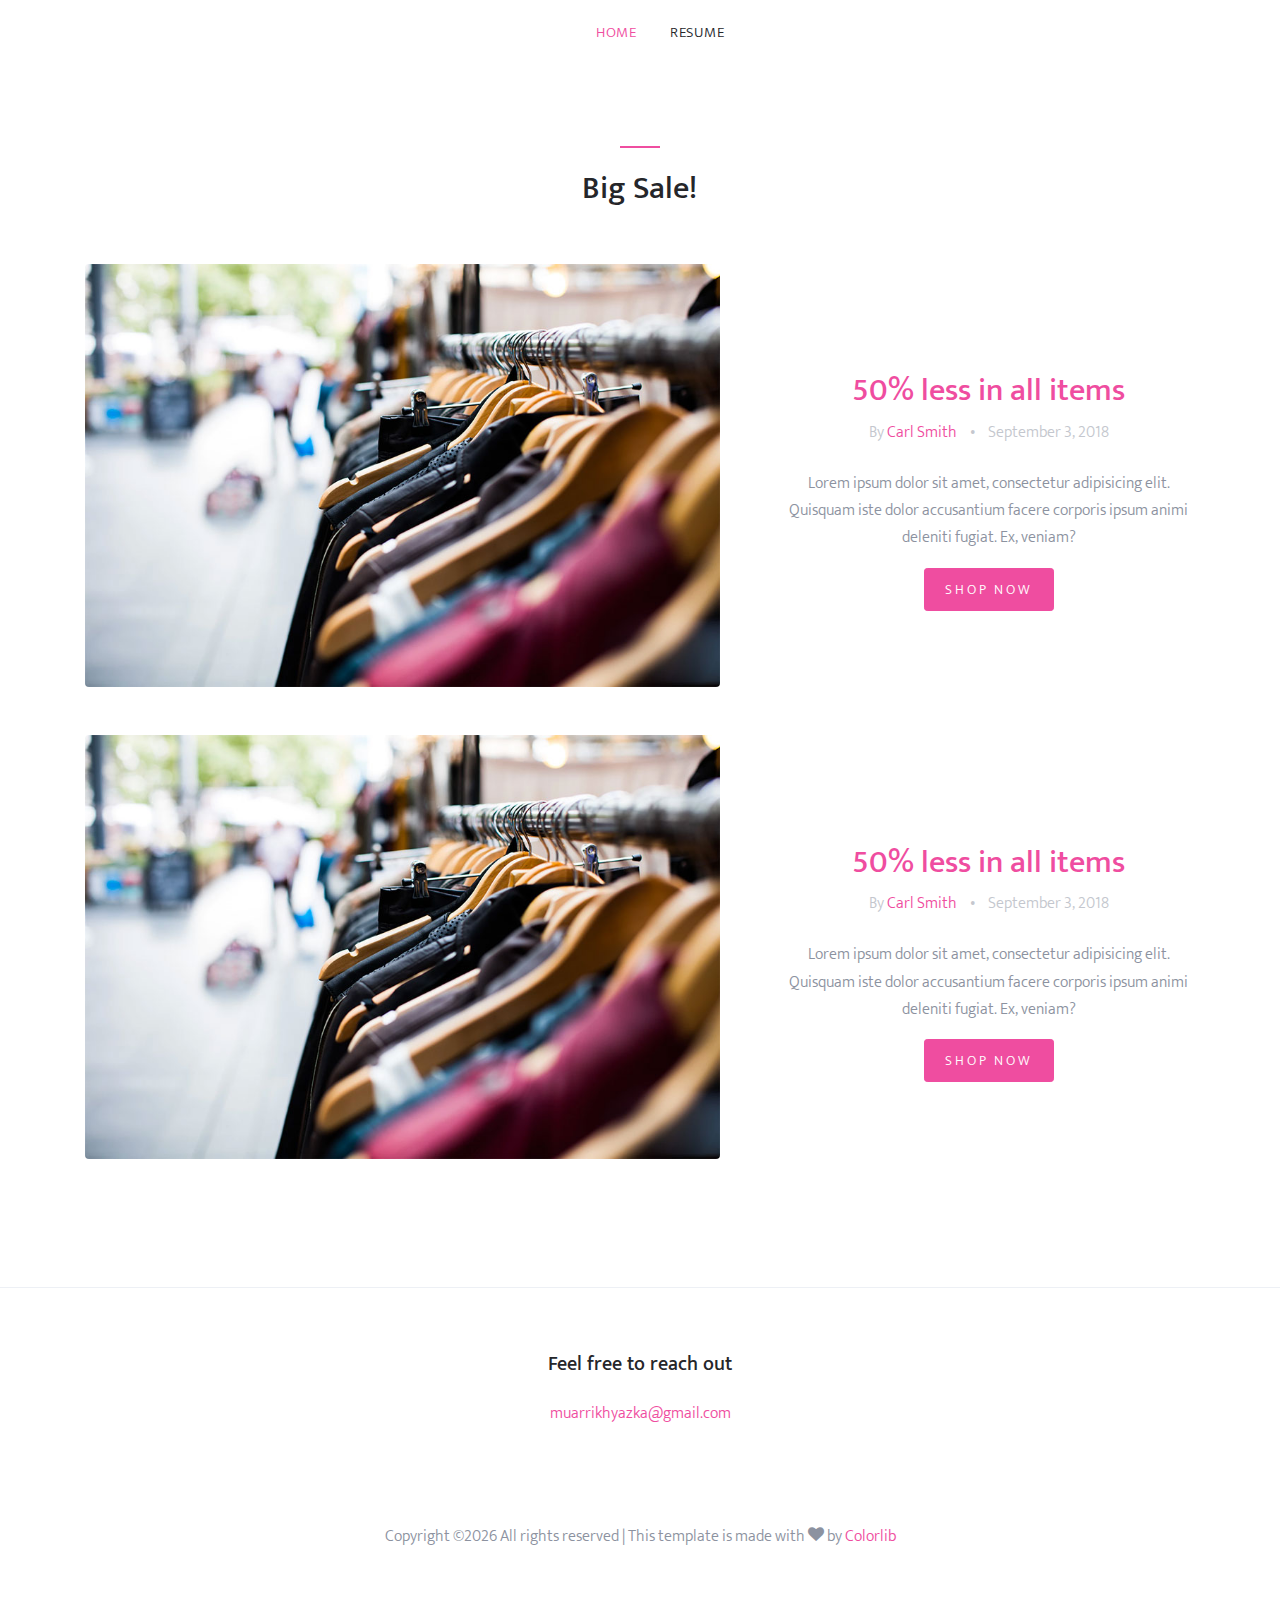
==== azure.html @ 8ed2440a "add page" ====
<!DOCTYPE html>
<html lang="en">
  <head>
    <title>Muarrikh Yazka</title>
    <meta charset="utf-8">
    <meta name="viewport" content="width=device-width, initial-scale=1, shrink-to-fit=no">

    <link rel="stylesheet" href="https://fonts.googleapis.com/css?family=Mukta:300,400,700"> 
    <link rel="stylesheet" href="fonts/icomoon/style.css">

    <link rel="stylesheet" href="css/bootstrap.min.css">
    <link rel="stylesheet" href="css/magnific-popup.css">
    <link rel="stylesheet" href="css/jquery-ui.css">
    <link rel="stylesheet" href="css/owl.carousel.min.css">
    <link rel="stylesheet" href="css/owl.theme.default.min.css">


    <link rel="stylesheet" href="css/aos.css">

    <link rel="stylesheet" href="css/style.css">

    <!-- add icon link -->
    <link rel = "icon" href = "images/icon_pink-01.png" type = "image/png">
    
  </head>
  <body>
  
  <div class="site-wrap">
    <header class="site-navbar" role="banner">
      
      <nav class="site-navigation text-right text-md-center" role="navigation">
        <div class="container">
          <ul class="site-menu js-clone-nav d-none d-md-block">
            <li class="active">
              <a href="index.html">Home</a>
              
            </li>
            <li><a href="https://drive.google.com/file/d/1mybv3KZc5GQjI4e7CnS_fgtqpPUEgJPG/view?usp=share_link">Resume</a></li>
          </ul>
        </div>
      </nav>
    </header>


    <div class="site-section block-8">
      <div class="container">
        <div class="row justify-content-center  mb-5">
          <div class="col-md-7 site-section-heading text-center pt-4">
            <h2>Big Sale!</h2>
          </div>
        </div>
        <div class="row align-items-center">
          <div class="col-md-12 col-lg-7 mb-5">
            <a href="#"><img src="images/blog_1.jpg" alt="Image placeholder" class="img-fluid rounded"></a>
          </div>
          <div class="col-md-12 col-lg-5 text-center pl-md-5">
            <h2><a href="#">50% less in all items</a></h2>
            <p class="post-meta mb-4">By <a href="#">Carl Smith</a> <span class="block-8-sep">&bullet;</span> September 3, 2018</p>
            <p>Lorem ipsum dolor sit amet, consectetur adipisicing elit. Quisquam iste dolor accusantium facere corporis ipsum animi deleniti fugiat. Ex, veniam?</p>
            <p><a href="#" class="btn btn-primary btn-sm">Shop Now</a></p>
          </div>
        </div>
        <div class="row align-items-center">
          <div class="col-md-12 col-lg-7 mb-5">
            <a href="#"><img src="images/blog_1.jpg" alt="Image placeholder" class="img-fluid rounded"></a>
          </div>
          <div class="col-md-12 col-lg-5 text-center pl-md-5">
            <h2><a href="#">50% less in all items</a></h2>
            <p class="post-meta mb-4">By <a href="#">Carl Smith</a> <span class="block-8-sep">&bullet;</span> September 3, 2018</p>
            <p>Lorem ipsum dolor sit amet, consectetur adipisicing elit. Quisquam iste dolor accusantium facere corporis ipsum animi deleniti fugiat. Ex, veniam?</p>
            <p><a href="#" class="btn btn-primary btn-sm">Shop Now</a></p>
          </div>
        </div>
      </div>
    </div>





    
    <footer class="site-footer border-top">
      <div class="container">
        <div class="row text-center">
        
          
          <div class="col-md-6 col-lg-12">
            
            
            <h3 class="footer-heading mb-4">Feel free to reach out</h3>
            <a href="mailto:muarrikhyazka@gmail.com">muarrikhyazka@gmail.com</a>

          </div>
        </div>
        <div class="row pt-5 mt-5 text-center">
          <div class="col-md-12">
            <p>
            <!-- Link back to Colorlib can't be removed. Template is licensed under CC BY 3.0. -->
            Copyright &copy;<script data-cfasync="false" src="/cdn-cgi/scripts/5c5dd728/cloudflare-static/email-decode.min.js"></script><script>document.write(new Date().getFullYear());</script> All rights reserved | This template is made with <i class="icon-heart" aria-hidden="true"></i> by <a href="https://colorlib.com" target="_blank" class="text-primary">Colorlib</a>
            <!-- Link back to Colorlib can't be removed. Template is licensed under CC BY 3.0. -->
            </p>
          </div>
          
        </div>
      </div>
    </footer>
  </div>

  <script src="js/jquery-3.3.1.min.js"></script>
  <script src="js/jquery-ui.js"></script>
  <script src="js/popper.min.js"></script>
  <script src="js/bootstrap.min.js"></script>
  <script src="js/owl.carousel.min.js"></script>
  <script src="js/jquery.magnific-popup.min.js"></script>
  <script src="js/aos.js"></script>

  <script src="js/main.js"></script>
    
  </body>
</html>
---- fonts/icomoon/style.css ----
@font-face {
  font-family: 'icomoon';
  src:  url('fonts/icomoon.eot?10si43');
  src:  url('fonts/icomoon.eot?10si43#iefix') format('embedded-opentype'),
    url('fonts/icomoon.ttf?10si43') format('truetype'),
    url('fonts/icomoon.woff?10si43') format('woff'),
    url('fonts/icomoon.svg?10si43#icomoon') format('svg');
  font-weight: normal;
  font-style: normal;
}

[class^="icon-"], [class*=" icon-"] {
  /* use !important to prevent issues with browser extensions that change fonts */
  font-family: 'icomoon' !important;
  speak: none;
  font-style: normal;
  font-weight: normal;
  font-variant: normal;
  text-transform: none;
  line-height: 1;

  /* Better Font Rendering =========== */
  -webkit-font-smoothing: antialiased;
  -moz-osx-font-smoothing: grayscale;
}

.icon-asterisk:before {
  content: "\f069";
}
.icon-plus:before {
  content: "\f067";
}
.icon-question:before {
  content: "\f128";
}
.icon-minus:before {
  content: "\f068";
}
.icon-glass:before {
  content: "\f000";
}
.icon-music:before {
  content: "\f001";
}
.icon-search:before {
  content: "\f002";
}
.icon-envelope-o:before {
  content: "\f003";
}
.icon-heart:before {
  content: "\f004";
}
.icon-star:before {
  content: "\f005";
}
.icon-star-o:before {
  content: "\f006";
}
.icon-user:before {
  content: "\f007";
}
.icon-film:before {
  content: "\f008";
}
.icon-th-large:before {
  content: "\f009";
}
.icon-th:before {
  content: "\f00a";
}
.icon-th-list:before {
  content: "\f00b";
}
.icon-check:before {
  content: "\f00c";
}
.icon-close:before {
  content: "\f00d";
}
.icon-remove:before {
  content: "\f00d";
}
.icon-times:before {
  content: "\f00d";
}
.icon-search-plus:before {
  content: "\f00e";
}
.icon-search-minus:before {
  content: "\f010";
}
.icon-power-off:before {
  content: "\f011";
}
.icon-signal:before {
  content: "\f012";
}
.icon-cog:before {
  content: "\f013";
}
.icon-gear:before {
  content: "\f013";
}
.icon-trash-o:before {
  content: "\f014";
}
.icon-home:before {
  content: "\f015";
}
.icon-file-o:before {
  content: "\f016";
}
.icon-clock-o:before {
  content: "\f017";
}
.icon-road:before {
  content: "\f018";
}
.icon-download:before {
  content: "\f019";
}
.icon-arrow-circle-o-down:before {
  content: "\f01a";
}
.icon-arrow-circle-o-up:before {
  content: "\f01b";
}
.icon-inbox:before {
  content: "\f01c";
}
.icon-play-circle-o:before {
  content: "\f01d";
}
.icon-repeat:before {
  content: "\f01e";
}
.icon-rotate-right:before {
  content: "\f01e";
}
.icon-refresh:before {
  content: "\f021";
}
.icon-list-alt:before {
  content: "\f022";
}
.icon-lock:before {
  content: "\f023";
}
.icon-flag:before {
  content: "\f024";
}
.icon-headphones:before {
  content: "\f025";
}
.icon-volume-off:before {
  content: "\f026";
}
.icon-volume-down:before {
  content: "\f027";
}
.icon-volume-up:before {
  content: "\f028";
}
.icon-qrcode:before {
  content: "\f029";
}
.icon-barcode:before {
  content: "\f02a";
}
.icon-tag:before {
  content: "\f02b";
}
.icon-tags:before {
  content: "\f02c";
}
.icon-book:before {
  content: "\f02d";
}
.icon-bookmark:before {
  content: "\f02e";
}
.icon-print:before {
  content: "\f02f";
}
.icon-camera:before {
  content: "\f030";
}
.icon-font:before {
  content: "\f031";
}
.icon-bold:before {
  content: "\f032";
}
.icon-italic:before {
  content: "\f033";
}
.icon-text-height:before {
  content: "\f034";
}
.icon-text-width:before {
  content: "\f035";
}
.icon-align-left:before {
  content: "\f036";
}
.icon-align-center:before {
  content: "\f037";
}
.icon-align-right:before {
  content: "\f038";
}
.icon-align-justify:before {
  content: "\f039";
}
.icon-list:before {
  content: "\f03a";
}
.icon-dedent:before {
  content: "\f03b";
}
.icon-outdent:before {
  content: "\f03b";
}
.icon-indent:before {
  content: "\f03c";
}
.icon-video-camera:before {
  content: "\f03d";
}
.icon-image:before {
  content: "\f03e";
}
.icon-photo:before {
  content: "\f03e";
}
.icon-picture-o:before {
  content: "\f03e";
}
.icon-pencil:before {
  content: "\f040";
}
.icon-map-marker:before {
  content: "\f041";
}
.icon-adjust:before {
  content: "\f042";
}
.icon-tint:before {
  content: "\f043";
}
.icon-edit:before {
  content: "\f044";
}
.icon-pencil-square-o:before {
  content: "\f044";
}
.icon-share-square-o:before {
  content: "\f045";
}
.icon-check-square-o:before {
  content: "\f046";
}
.icon-arrows:before {
  content: "\f047";
}
.icon-step-backward:before {
  content: "\f048";
}
.icon-fast-backward:before {
  content: "\f049";
}
.icon-backward:before {
  content: "\f04a";
}
.icon-play:before {
  content: "\f04b";
}
.icon-pause:before {
  content: "\f04c";
}
.icon-stop:before {
  content: "\f04d";
}
.icon-forward:before {
  content: "\f04e";
}
.icon-fast-forward:before {
  content: "\f050";
}
.icon-step-forward:before {
  content: "\f051";
}
.icon-eject:before {
  content: "\f052";
}
.icon-chevron-left:before {
  content: "\f053";
}
.icon-chevron-right:before {
  content: "\f054";
}
.icon-plus-circle:before {
  content: "\f055";
}
.icon-minus-circle:before {
  content: "\f056";
}
.icon-times-circle:before {
  content: "\f057";
}
.icon-check-circle:before {
  content: "\f058";
}
.icon-question-circle:before {
  content: "\f059";
}
.icon-info-circle:before {
  content: "\f05a";
}
.icon-crosshairs:before {
  content: "\f05b";
}
.icon-times-circle-o:before {
  content: "\f05c";
}
.icon-check-circle-o:before {
  content: "\f05d";
}
.icon-ban:before {
  content: "\f05e";
}
.icon-arrow-left:before {
  content: "\f060";
}
.icon-arrow-right:before {
  content: "\f061";
}
.icon-arrow-up:before {
  content: "\f062";
}
.icon-arrow-down:before {
  content: "\f063";
}
.icon-mail-forward:before {
  content: "\f064";
}
.icon-share:before {
  content: "\f064";
}
.icon-expand:before {
  content: "\f065";
}
.icon-compress:before {
  content: "\f066";
}
.icon-exclamation-circle:before {
  content: "\f06a";
}
.icon-gift:before {
  content: "\f06b";
}
.icon-leaf:before {
  content: "\f06c";
}
.icon-fire:before {
  content: "\f06d";
}
.icon-eye:before {
  content: "\f06e";
}
.icon-eye-slash:before {
  content: "\f070";
}
.icon-exclamation-triangle:before {
  content: "\f071";
}
.icon-warning:before {
  content: "\f071";
}
.icon-plane:before {
  content: "\f072";
}
.icon-calendar:before {
  content: "\f073";
}
.icon-random:before {
  content: "\f074";
}
.icon-comment:before {
  content: "\f075";
}
.icon-magnet:before {
  content: "\f076";
}
.icon-chevron-up:before {
  content: "\f077";
}
.icon-chevron-down:before {
  content: "\f078";
}
.icon-retweet:before {
  content: "\f079";
}
.icon-shopping-cart:before {
  content: "\f07a";
}
.icon-folder:before {
  content: "\f07b";
}
.icon-folder-open:before {
  content: "\f07c";
}
.icon-arrows-v:before {
  content: "\f07d";
}
.icon-arrows-h:before {
  content: "\f07e";
}
.icon-bar-chart:before {
  content: "\f080";
}
.icon-bar-chart-o:before {
  content: "\f080";
}
.icon-twitter-square:before {
  content: "\f081";
}
.icon-facebook-square:before {
  content: "\f082";
}
.icon-camera-retro:before {
  content: "\f083";
}
.icon-key:before {
  content: "\f084";
}
.icon-cogs:before {
  content: "\f085";
}
.icon-gears:before {
  content: "\f085";
}
.icon-comments:before {
  content: "\f086";
}
.icon-thumbs-o-up:before {
  content: "\f087";
}
.icon-thumbs-o-down:before {
  content: "\f088";
}
.icon-star-half:before {
  content: "\f089";
}
.icon-heart-o:before {
  content: "\f08a";
}
.icon-sign-out:before {
  content: "\f08b";
}
.icon-linkedin-square:before {
  content: "\f08c";
}
.icon-thumb-tack:before {
  content: "\f08d";
}
.icon-external-link:before {
  content: "\f08e";
}
.icon-sign-in:before {
  content: "\f090";
}
.icon-trophy:before {
  content: "\f091";
}
.icon-github-square:before {
  content: "\f092";
}
.icon-upload:before {
  content: "\f093";
}
.icon-lemon-o:before {
  content: "\f094";
}
.icon-phone:before {
  content: "\f095";
}
.icon-square-o:before {
  content: "\f096";
}
.icon-bookmark-o:before {
  content: "\f097";
}
.icon-phone-square:before {
  content: "\f098";
}
.icon-twitter:before {
  content: "\f099";
}
.icon-facebook:before {
  content: "\f09a";
}
.icon-facebook-f:before {
  content: "\f09a";
}
.icon-github:before {
  content: "\f09b";
}
.icon-unlock:before {
  content: "\f09c";
}
.icon-credit-card:before {
  content: "\f09d";
}
.icon-feed:before {
  content: "\f09e";
}
.icon-rss:before {
  content: "\f09e";
}
.icon-hdd-o:before {
  content: "\f0a0";
}
.icon-bullhorn:before {
  content: "\f0a1";
}
.icon-bell-o:before {
  content: "\f0a2";
}
.icon-certificate:before {
  content: "\f0a3";
}
.icon-hand-o-right:before {
  content: "\f0a4";
}
.icon-hand-o-left:before {
  content: "\f0a5";
}
.icon-hand-o-up:before {
  content: "\f0a6";
}
.icon-hand-o-down:before {
  content: "\f0a7";
}
.icon-arrow-circle-left:before {
  content: "\f0a8";
}
.icon-arrow-circle-right:before {
  content: "\f0a9";
}
.icon-arrow-circle-up:before {
  content: "\f0aa";
}
.icon-arrow-circle-down:before {
  content: "\f0ab";
}
.icon-globe:before {
  content: "\f0ac";
}
.icon-wrench:before {
  content: "\f0ad";
}
.icon-tasks:before {
  content: "\f0ae";
}
.icon-filter:before {
  content: "\f0b0";
}
.icon-briefcase:before {
  content: "\f0b1";
}
.icon-arrows-alt:before {
  content: "\f0b2";
}
.icon-group:before {
  content: "\f0c0";
}
.icon-users:before {
  content: "\f0c0";
}
.icon-chain:before {
  content: "\f0c1";
}
.icon-link:before {
  content: "\f0c1";
}
.icon-cloud:before {
  content: "\f0c2";
}
.icon-flask:before {
  content: "\f0c3";
}
.icon-cut:before {
  content: "\f0c4";
}
.icon-scissors:before {
  content: "\f0c4";
}
.icon-copy:before {
  content: "\f0c5";
}
.icon-files-o:before {
  content: "\f0c5";
}
.icon-paperclip:before {
  content: "\f0c6";
}
.icon-floppy-o:before {
  content: "\f0c7";
}
.icon-save:before {
  content: "\f0c7";
}
.icon-square:before {
  content: "\f0c8";
}
.icon-bars:before {
  content: "\f0c9";
}
.icon-navicon:before {
  content: "\f0c9";
}
.icon-reorder:before {
  content: "\f0c9";
}
.icon-list-ul:before {
  content: "\f0ca";
}
.icon-list-ol:before {
  content: "\f0cb";
}
.icon-strikethrough:before {
  content: "\f0cc";
}
.icon-underline:before {
  content: "\f0cd";
}
.icon-table:before {
  content: "\f0ce";
}
.icon-magic:before {
  content: "\f0d0";
}
.icon-truck:before {
  content: "\f0d1";
}
.icon-pinterest:before {
  content: "\f0d2";
}
.icon-pinterest-square:before {
  content: "\f0d3";
}
.icon-google-plus-square:before {
  content: "\f0d4";
}
.icon-google-plus:before {
  content: "\f0d5";
}
.icon-money:before {
  content: "\f0d6";
}
.icon-caret-down:before {
  content: "\f0d7";
}
.icon-caret-up:before {
  content: "\f0d8";
}
.icon-caret-left:before {
  content: "\f0d9";
}
.icon-caret-right:before {
  content: "\f0da";
}
.icon-columns:before {
  content: "\f0db";
}
.icon-sort:before {
  content: "\f0dc";
}
.icon-unsorted:before {
  content: "\f0dc";
}
.icon-sort-desc:before {
  content: "\f0dd";
}
.icon-sort-down:before {
  content: "\f0dd";
}
.icon-sort-asc:before {
  content: "\f0de";
}
.icon-sort-up:before {
  content: "\f0de";
}
.icon-envelope:before {
  content: "\f0e0";
}
.icon-linkedin:before {
  content: "\f0e1";
}
.icon-rotate-left:before {
  content: "\f0e2";
}
.icon-undo:before {
  content: "\f0e2";
}
.icon-gavel:before {
  content: "\f0e3";
}
.icon-legal:before {
  content: "\f0e3";
}
.icon-dashboard:before {
  content: "\f0e4";
}
.icon-tachometer:before {
  content: "\f0e4";
}
.icon-comment-o:before {
  content: "\f0e5";
}
.icon-comments-o:before {
  content: "\f0e6";
}
.icon-bolt:before {
  content: "\f0e7";
}
.icon-flash:before {
  content: "\f0e7";
}
.icon-sitemap:before {
  content: "\f0e8";
}
.icon-umbrella:before {
  content: "\f0e9";
}
.icon-clipboard:before {
  content: "\f0ea";
}
.icon-paste:before {
  content: "\f0ea";
}
.icon-lightbulb-o:before {
  content: "\f0eb";
}
.icon-exchange:before {
  content: "\f0ec";
}
.icon-cloud-download:before {
  content: "\f0ed";
}
.icon-cloud-upload:before {
  content: "\f0ee";
}
.icon-user-md:before {
  content: "\f0f0";
}
.icon-stethoscope:before {
  content: "\f0f1";
}
.icon-suitcase:before {
  content: "\f0f2";
}
.icon-bell:before {
  content: "\f0f3";
}
.icon-coffee:before {
  content: "\f0f4";
}
.icon-cutlery:before {
  content: "\f0f5";
}
.icon-file-text-o:before {
  content: "\f0f6";
}
.icon-building-o:before {
  content: "\f0f7";
}
.icon-hospital-o:before {
  content: "\f0f8";
}
.icon-ambulance:before {
  content: "\f0f9";
}
.icon-medkit:before {
  content: "\f0fa";
}
.icon-fighter-jet:before {
  content: "\f0fb";
}
.icon-beer:before {
  content: "\f0fc";
}
.icon-h-square:before {
  content: "\f0fd";
}
.icon-plus-square:before {
  content: "\f0fe";
}
.icon-angle-double-left:before {
  content: "\f100";
}
.icon-angle-double-right:before {
  content: "\f101";
}
.icon-angle-double-up:before {
  content: "\f102";
}
.icon-angle-double-down:before {
  content: "\f103";
}
.icon-angle-left:before {
  content: "\f104";
}
.icon-angle-right:before {
  content: "\f105";
}
.icon-angle-up:before {
  content: "\f106";
}
.icon-angle-down:before {
  content: "\f107";
}
.icon-desktop:before {
  content: "\f108";
}
.icon-laptop:before {
  content: "\f109";
}
.icon-tablet:before {
  content: "\f10a";
}
.icon-mobile:before {
  content: "\f10b";
}
.icon-mobile-phone:before {
  content: "\f10b";
}
.icon-circle-o:before {
  content: "\f10c";
}
.icon-quote-left:before {
  content: "\f10d";
}
.icon-quote-right:before {
  content: "\f10e";
}
.icon-spinner:before {
  content: "\f110";
}
.icon-circle:before {
  content: "\f111";
}
.icon-mail-reply:before {
  content: "\f112";
}
.icon-reply:before {
  content: "\f112";
}
.icon-github-alt:before {
  content: "\f113";
}
.icon-folder-o:before {
  content: "\f114";
}
.icon-folder-open-o:before {
  content: "\f115";
}
.icon-smile-o:before {
  content: "\f118";
}
.icon-frown-o:before {
  content: "\f119";
}
.icon-meh-o:before {
  content: "\f11a";
}
.icon-gamepad:before {
  content: "\f11b";
}
.icon-keyboard-o:before {
  content: "\f11c";
}
.icon-flag-o:before {
  content: "\f11d";
}
.icon-flag-checkered:before {
  content: "\f11e";
}
.icon-terminal:before {
  content: "\f120";
}
.icon-code:before {
  content: "\f121";
}
.icon-mail-reply-all:before {
  content: "\f122";
}
.icon-reply-all:before {
  content: "\f122";
}
.icon-star-half-empty:before {
  content: "\f123";
}
.icon-star-half-full:before {
  content: "\f123";
}
.icon-star-half-o:before {
  content: "\f123";
}
.icon-location-arrow:before {
  content: "\f124";
}
.icon-crop:before {
  content: "\f125";
}
.icon-code-fork:before {
  content: "\f126";
}
.icon-chain-broken:before {
  content: "\f127";
}
.icon-unlink:before {
  content: "\f127";
}
.icon-info:before {
  content: "\f129";
}
.icon-exclamation:before {
  content: "\f12a";
}
.icon-superscript:before {
  content: "\f12b";
}
.icon-subscript:before {
  content: "\f12c";
}
.icon-eraser:before {
  content: "\f12d";
}
.icon-puzzle-piece:before {
  content: "\f12e";
}
.icon-microphone:before {
  content: "\f130";
}
.icon-microphone-slash:before {
  content: "\f131";
}
.icon-shield:before {
  content: "\f132";
}
.icon-calendar-o:before {
  content: "\f133";
}
.icon-fire-extinguisher:before {
  content: "\f134";
}
.icon-rocket:before {
  content: "\f135";
}
.icon-maxcdn:before {
  content: "\f136";
}
.icon-chevron-circle-left:before {
  content: "\f137";
}
.icon-chevron-circle-right:before {
  content: "\f138";
}
.icon-chevron-circle-up:before {
  content: "\f139";
}
.icon-chevron-circle-down:before {
  content: "\f13a";
}
.icon-html5:before {
  content: "\f13b";
}
.icon-css3:before {
  content: "\f13c";
}
.icon-anchor:before {
  content: "\f13d";
}
.icon-unlock-alt:before {
  content: "\f13e";
}
.icon-bullseye:before {
  content: "\f140";
}
.icon-ellipsis-h:before {
  content: "\f141";
}
.icon-ellipsis-v:before {
  content: "\f142";
}
.icon-rss-square:before {
  content: "\f143";
}
.icon-play-circle:before {
  content: "\f144";
}
.icon-ticket:before {
  content: "\f145";
}
.icon-minus-square:before {
  content: "\f146";
}
.icon-minus-square-o:before {
  content: "\f147";
}
.icon-level-up:before {
  content: "\f148";
}
.icon-level-down:before {
  content: "\f149";
}
.icon-check-square:before {
  content: "\f14a";
}
.icon-pencil-square:before {
  content: "\f14b";
}
.icon-external-link-square:before {
  content: "\f14c";
}
.icon-share-square:before {
  content: "\f14d";
}
.icon-compass:before {
  content: "\f14e";
}
.icon-caret-square-o-down:before {
  content: "\f150";
}
.icon-toggle-down:before {
  content: "\f150";
}
.icon-caret-square-o-up:before {
  content: "\f151";
}
.icon-toggle-up:before {
  content: "\f151";
}
.icon-caret-square-o-right:before {
  content: "\f152";
}
.icon-toggle-right:before {
  content: "\f152";
}
.icon-eur:before {
  content: "\f153";
}
.icon-euro:before {
  content: "\f153";
}
.icon-gbp:before {
  content: "\f154";
}
.icon-dollar:before {
  content: "\f155";
}
.icon-usd:before {
  content: "\f155";
}
.icon-inr:before {
  content: "\f156";
}
.icon-rupee:before {
  content: "\f156";
}
.icon-cny:before {
  content: "\f157";
}
.icon-jpy:before {
  content: "\f157";
}
.icon-rmb:before {
  content: "\f157";
}
.icon-yen:before {
  content: "\f157";
}
.icon-rouble:before {
  content: "\f158";
}
.icon-rub:before {
  content: "\f158";
}
.icon-ruble:before {
  content: "\f158";
}
.icon-krw:before {
  content: "\f159";
}
.icon-won:before {
  content: "\f159";
}
.icon-bitcoin:before {
  content: "\f15a";
}
.icon-btc:before {
  content: "\f15a";
}
.icon-file:before {
  content: "\f15b";
}
.icon-file-text:before {
  content: "\f15c";
}
.icon-sort-alpha-asc:before {
  content: "\f15d";
}
.icon-sort-alpha-desc:before {
  content: "\f15e";
}
.icon-sort-amount-asc:before {
  content: "\f160";
}
.icon-sort-amount-desc:before {
  content: "\f161";
}
.icon-sort-numeric-asc:before {
  content: "\f162";
}
.icon-sort-numeric-desc:before {
  content: "\f163";
}
.icon-thumbs-up:before {
  content: "\f164";
}
.icon-thumbs-down:before {
  content: "\f165";
}
.icon-youtube-square:before {
  content: "\f166";
}
.icon-youtube:before {
  content: "\f167";
}
.icon-xing:before {
  content: "\f168";
}
.icon-xing-square:before {
  content: "\f169";
}
.icon-youtube-play:before {
  content: "\f16a";
}
.icon-dropbox:before {
  content: "\f16b";
}
.icon-stack-overflow:before {
  content: "\f16c";
}
.icon-instagram:before {
  content: "\f16d";
}
.icon-flickr:before {
  content: "\f16e";
}
.icon-adn:before {
  content: "\f170";
}
.icon-bitbucket:before {
  content: "\f171";
}
.icon-bitbucket-square:before {
  content: "\f172";
}
.icon-tumblr:before {
  content: "\f173";
}
.icon-tumblr-square:before {
  content: "\f174";
}
.icon-long-arrow-down:before {
  content: "\f175";
}
.icon-long-arrow-up:before {
  content: "\f176";
}
.icon-long-arrow-left:before {
  content: "\f177";
}
.icon-long-arrow-right:before {
  content: "\f178";
}
.icon-apple:before {
  content: "\f179";
}
.icon-windows:before {
  content: "\f17a";
}
.icon-android:before {
  content: "\f17b";
}
.icon-linux:before {
  content: "\f17c";
}
.icon-dribbble:before {
  content: "\f17d";
}
.icon-skype:before {
  content: "\f17e";
}
.icon-foursquare:before {
  content: "\f180";
}
.icon-trello:before {
  content: "\f181";
}
.icon-female:before {
  content: "\f182";
}
.icon-male:before {
  content: "\f183";
}
.icon-gittip:before {
  content: "\f184";
}
.icon-gratipay:before {
  content: "\f184";
}
.icon-sun-o:before {
  content: "\f185";
}
.icon-moon-o:before {
  content: "\f186";
}
.icon-archive:before {
  content: "\f187";
}
.icon-bug:before {
  content: "\f188";
}
.icon-vk:before {
  content: "\f189";
}
.icon-weibo:before {
  content: "\f18a";
}
.icon-renren:before {
  content: "\f18b";
}
.icon-pagelines:before {
  content: "\f18c";
}
.icon-stack-exchange:before {
  content: "\f18d";
}
.icon-arrow-circle-o-right:before {
  content: "\f18e";
}
.icon-arrow-circle-o-left:before {
  content: "\f190";
}
.icon-caret-square-o-left:before {
  content: "\f191";
}
.icon-toggle-left:before {
  content: "\f191";
}
.icon-dot-circle-o:before {
  content: "\f192";
}
.icon-wheelchair:before {
  content: "\f193";
}
.icon-vimeo-square:before {
  content: "\f194";
}
.icon-try:before {
  content: "\f195";
}
.icon-turkish-lira:before {
  content: "\f195";
}
.icon-plus-square-o:before {
  content: "\f196";
}
.icon-space-shuttle:before {
  content: "\f197";
}
.icon-slack:before {
  content: "\f198";
}
.icon-envelope-square:before {
  content: "\f199";
}
.icon-wordpress:before {
  content: "\f19a";
}
.icon-openid:before {
  content: "\f19b";
}
.icon-bank:before {
  content: "\f19c";
}
.icon-institution:before {
  content: "\f19c";
}
.icon-university:before {
  content: "\f19c";
}
.icon-graduation-cap:before {
  content: "\f19d";
}
.icon-mortar-board:before {
  content: "\f19d";
}
.icon-yahoo:before {
  content: "\f19e";
}
.icon-google:before {
  content: "\f1a0";
}
.icon-reddit:before {
  content: "\f1a1";
}
.icon-reddit-square:before {
  content: "\f1a2";
}
.icon-stumbleupon-circle:before {
  content: "\f1a3";
}
.icon-stumbleupon:before {
  content: "\f1a4";
}
.icon-delicious:before {
  content: "\f1a5";
}
.icon-digg:before {
  content: "\f1a6";
}
.icon-pied-piper-pp:before {
  content: "\f1a7";
}
.icon-pied-piper-alt:before {
  content: "\f1a8";
}
.icon-drupal:before {
  content: "\f1a9";
}
.icon-joomla:before {
  content: "\f1aa";
}
.icon-language:before {
  content: "\f1ab";
}
.icon-fax:before {
  content: "\f1ac";
}
.icon-building:before {
  content: "\f1ad";
}
.icon-child:before {
  content: "\f1ae";
}
.icon-paw:before {
  content: "\f1b0";
}
.icon-spoon:before {
  content: "\f1b1";
}
.icon-cube:before {
  content: "\f1b2";
}
.icon-cubes:before {
  content: "\f1b3";
}
.icon-behance:before {
  content: "\f1b4";
}
.icon-behance-square:before {
  content: "\f1b5";
}
.icon-steam:before {
  content: "\f1b6";
}
.icon-steam-square:before {
  content: "\f1b7";
}
.icon-recycle:before {
  content: "\f1b8";
}
.icon-automobile:before {
  content: "\f1b9";
}
.icon-car:before {
  content: "\f1b9";
}
.icon-cab:before {
  content: "\f1ba";
}
.icon-taxi:before {
  content: "\f1ba";
}
.icon-tree:before {
  content: "\f1bb";
}
.icon-spotify:before {
  content: "\f1bc";
}
.icon-deviantart:before {
  content: "\f1bd";
}
.icon-soundcloud:before {
  content: "\f1be";
}
.icon-database:before {
  content: "\f1c0";
}
.icon-file-pdf-o:before {
  content: "\f1c1";
}
.icon-file-word-o:before {
  content: "\f1c2";
}
.icon-file-excel-o:before {
  content: "\f1c3";
}
.icon-file-powerpoint-o:before {
  content: "\f1c4";
}
.icon-file-image-o:before {
  content: "\f1c5";
}
.icon-file-photo-o:before {
  content: "\f1c5";
}
.icon-file-picture-o:before {
  content: "\f1c5";
}
.icon-file-archive-o:before {
  content: "\f1c6";
}
.icon-file-zip-o:before {
  content: "\f1c6";
}
.icon-file-audio-o:before {
  content: "\f1c7";
}
.icon-file-sound-o:before {
  content: "\f1c7";
}
.icon-file-movie-o:before {
  content: "\f1c8";
}
.icon-file-video-o:before {
  content: "\f1c8";
}
.icon-file-code-o:before {
  content: "\f1c9";
}
.icon-vine:before {
  content: "\f1ca";
}
.icon-codepen:before {
  content: "\f1cb";
}
.icon-jsfiddle:before {
  content: "\f1cc";
}
.icon-life-bouy:before {
  content: "\f1cd";
}
.icon-life-buoy:before {
  content: "\f1cd";
}
.icon-life-ring:before {
  content: "\f1cd";
}
.icon-life-saver:before {
  content: "\f1cd";
}
.icon-support:before {
  content: "\f1cd";
}
.icon-circle-o-notch:before {
  content: "\f1ce";
}
.icon-ra:before {
  content: "\f1d0";
}
.icon-rebel:before {
  content: "\f1d0";
}
.icon-resistance:before {
  content: "\f1d0";
}
.icon-empire:before {
  content: "\f1d1";
}
.icon-ge:before {
  content: "\f1d1";
}
.icon-git-square:before {
  content: "\f1d2";
}
.icon-git:before {
  content: "\f1d3";
}
.icon-hacker-news:before {
  content: "\f1d4";
}
.icon-y-combinator-square:before {
  content: "\f1d4";
}
.icon-yc-square:before {
  content: "\f1d4";
}
.icon-tencent-weibo:before {
  content: "\f1d5";
}
.icon-qq:before {
  content: "\f1d6";
}
.icon-wechat:before {
  content: "\f1d7";
}
.icon-weixin:before {
  content: "\f1d7";
}
.icon-paper-plane:before {
  content: "\f1d8";
}
.icon-send:before {
  content: "\f1d8";
}
.icon-paper-plane-o:before {
  content: "\f1d9";
}
.icon-send-o:before {
  content: "\f1d9";
}
.icon-history:before {
  content: "\f1da";
}
.icon-circle-thin:before {
  content: "\f1db";
}
.icon-header:before {
  content: "\f1dc";
}
.icon-paragraph:before {
  content: "\f1dd";
}
.icon-sliders:before {
  content: "\f1de";
}
.icon-share-alt:before {
  content: "\f1e0";
}
.icon-share-alt-square:before {
  content: "\f1e1";
}
.icon-bomb:before {
  content: "\f1e2";
}
.icon-futbol-o:before {
  content: "\f1e3";
}
.icon-soccer-ball-o:before {
  content: "\f1e3";
}
.icon-tty:before {
  content: "\f1e4";
}
.icon-binoculars:before {
  content: "\f1e5";
}
.icon-plug:before {
  content: "\f1e6";
}
.icon-slideshare:before {
  content: "\f1e7";
}
.icon-twitch:before {
  content: "\f1e8";
}
.icon-yelp:before {
  content: "\f1e9";
}
.icon-newspaper-o:before {
  content: "\f1ea";
}
.icon-wifi:before {
  content: "\f1eb";
}
.icon-calculator:before {
  content: "\f1ec";
}
.icon-paypal:before {
  content: "\f1ed";
}
.icon-google-wallet:before {
  content: "\f1ee";
}
.icon-cc-visa:before {
  content: "\f1f0";
}
.icon-cc-mastercard:before {
  content: "\f1f1";
}
.icon-cc-discover:before {
  content: "\f1f2";
}
.icon-cc-amex:before {
  content: "\f1f3";
}
.icon-cc-paypal:before {
  content: "\f1f4";
}
.icon-cc-stripe:before {
  content: "\f1f5";
}
.icon-bell-slash:before {
  content: "\f1f6";
}
.icon-bell-slash-o:before {
  content: "\f1f7";
}
.icon-trash:before {
  content: "\f1f8";
}
.icon-copyright:before {
  content: "\f1f9";
}
.icon-at:before {
  content: "\f1fa";
}
.icon-eyedropper:before {
  content: "\f1fb";
}
.icon-paint-brush:before {
  content: "\f1fc";
}
.icon-birthday-cake:before {
  content: "\f1fd";
}
.icon-area-chart:before {
  content: "\f1fe";
}
.icon-pie-chart:before {
  content: "\f200";
}
.icon-line-chart:before {
  content: "\f201";
}
.icon-lastfm:before {
  content: "\f202";
}
.icon-lastfm-square:before {
  content: "\f203";
}
.icon-toggle-off:before {
  content: "\f204";
}
.icon-toggle-on:before {
  content: "\f205";
}
.icon-bicycle:before {
  content: "\f206";
}
.icon-bus:before {
  content: "\f207";
}
.icon-ioxhost:before {
  content: "\f208";
}
.icon-angellist:before {
  content: "\f209";
}
.icon-cc:before {
  content: "\f20a";
}
.icon-ils:before {
  content: "\f20b";
}
.icon-shekel:before {
  content: "\f20b";
}
.icon-sheqel:before {
  content: "\f20b";
}
.icon-meanpath:before {
  content: "\f20c";
}
.icon-buysellads:before {
  content: "\f20d";
}
.icon-connectdevelop:before {
  content: "\f20e";
}
.icon-dashcube:before {
  content: "\f210";
}
.icon-forumbee:before {
  content: "\f211";
}
.icon-leanpub:before {
  content: "\f212";
}
.icon-sellsy:before {
  content: "\f213";
}
.icon-shirtsinbulk:before {
  content: "\f214";
}
.icon-simplybuilt:before {
  content: "\f215";
}
.icon-skyatlas:before {
  content: "\f216";
}
.icon-cart-plus:before {
  content: "\f217";
}
.icon-cart-arrow-down:before {
  content: "\f218";
}
.icon-diamond:before {
  content: "\f219";
}
.icon-ship:before {
  content: "\f21a";
}
.icon-user-secret:before {
  content: "\f21b";
}
.icon-motorcycle:before {
  content: "\f21c";
}
.icon-street-view:before {
  content: "\f21d";
}
.icon-heartbeat:before {
  content: "\f21e";
}
.icon-venus:before {
  content: "\f221";
}
.icon-mars:before {
  content: "\f222";
}
.icon-mercury:before {
  content: "\f223";
}
.icon-intersex:before {
  content: "\f224";
}
.icon-transgender:before {
  content: "\f224";
}
.icon-transgender-alt:before {
  content: "\f225";
}
.icon-venus-double:before {
  content: "\f226";
}
.icon-mars-double:before {
  content: "\f227";
}
.icon-venus-mars:before {
  content: "\f228";
}
.icon-mars-stroke:before {
  content: "\f229";
}
.icon-mars-stroke-v:before {
  content: "\f22a";
}
.icon-mars-stroke-h:before {
  content: "\f22b";
}
.icon-neuter:before {
  content: "\f22c";
}
.icon-genderless:before {
  content: "\f22d";
}
.icon-facebook-official:before {
  content: "\f230";
}
.icon-pinterest-p:before {
  content: "\f231";
}
.icon-whatsapp:before {
  content: "\f232";
}
.icon-server:before {
  content: "\f233";
}
.icon-user-plus:before {
  content: "\f234";
}
.icon-user-times:before {
  content: "\f235";
}
.icon-bed:before {
  content: "\f236";
}
.icon-hotel:before {
  content: "\f236";
}
.icon-viacoin:before {
  content: "\f237";
}
.icon-train:before {
  content: "\f238";
}
.icon-subway:before {
  content: "\f239";
}
.icon-medium:before {
  content: "\f23a";
}
.icon-y-combinator:before {
  content: "\f23b";
}
.icon-yc:before {
  content: "\f23b";
}
.icon-optin-monster:before {
  content: "\f23c";
}
.icon-opencart:before {
  content: "\f23d";
}
.icon-expeditedssl:before {
  content: "\f23e";
}
.icon-battery:before {
  content: "\f240";
}
.icon-battery-4:before {
  content: "\f240";
}
.icon-battery-full:before {
  content: "\f240";
}
.icon-battery-3:before {
  content: "\f241";
}
.icon-battery-three-quarters:before {
  content: "\f241";
}
.icon-battery-2:before {
  content: "\f242";
}
.icon-battery-half:before {
  content: "\f242";
}
.icon-battery-1:before {
  content: "\f243";
}
.icon-battery-quarter:before {
  content: "\f243";
}
.icon-battery-0:before {
  content: "\f244";
}
.icon-battery-empty:before {
  content: "\f244";
}
.icon-mouse-pointer:before {
  content: "\f245";
}
.icon-i-cursor:before {
  content: "\f246";
}
.icon-object-group:before {
  content: "\f247";
}
.icon-object-ungroup:before {
  content: "\f248";
}
.icon-sticky-note:before {
  content: "\f249";
}
.icon-sticky-note-o:before {
  content: "\f24a";
}
.icon-cc-jcb:before {
  content: "\f24b";
}
.icon-cc-diners-club:before {
  content: "\f24c";
}
.icon-clone:before {
  content: "\f24d";
}
.icon-balance-scale:before {
  content: "\f24e";
}
.icon-hourglass-o:before {
  content: "\f250";
}
.icon-hourglass-1:before {
  content: "\f251";
}
.icon-hourglass-start:before {
  content: "\f251";
}
.icon-hourglass-2:before {
  content: "\f252";
}
.icon-hourglass-half:before {
  content: "\f252";
}
.icon-hourglass-3:before {
  content: "\f253";
}
.icon-hourglass-end:before {
  content: "\f253";
}
.icon-hourglass:before {
  content: "\f254";
}
.icon-hand-grab-o:before {
  content: "\f255";
}
.icon-hand-rock-o:before {
  content: "\f255";
}
.icon-hand-paper-o:before {
  content: "\f256";
}
.icon-hand-stop-o:before {
  content: "\f256";
}
.icon-hand-scissors-o:before {
  content: "\f257";
}
.icon-hand-lizard-o:before {
  content: "\f258";
}
.icon-hand-spock-o:before {
  content: "\f259";
}
.icon-hand-pointer-o:before {
  content: "\f25a";
}
.icon-hand-peace-o:before {
  content: "\f25b";
}
.icon-trademark:before {
  content: "\f25c";
}
.icon-registered:before {
  content: "\f25d";
}
.icon-creative-commons:before {
  content: "\f25e";
}
.icon-gg:before {
  content: "\f260";
}
.icon-gg-circle:before {
  content: "\f261";
}
.icon-tripadvisor:before {
  content: "\f262";
}
.icon-odnoklassniki:before {
  content: "\f263";
}
.icon-odnoklassniki-square:before {
  content: "\f264";
}
.icon-get-pocket:before {
  content: "\f265";
}
.icon-wikipedia-w:before {
  content: "\f266";
}
.icon-safari:before {
  content: "\f267";
}
.icon-chrome:before {
  content: "\f268";
}
.icon-firefox:before {
  content: "\f269";
}
.icon-opera:before {
  content: "\f26a";
}
.icon-internet-explorer:before {
  content: "\f26b";
}
.icon-television:before {
  content: "\f26c";
}
.icon-tv:before {
  content: "\f26c";
}
.icon-contao:before {
  content: "\f26d";
}
.icon-500px:before {
  content: "\f26e";
}
.icon-amazon:before {
  content: "\f270";
}
.icon-calendar-plus-o:before {
  content: "\f271";
}
.icon-calendar-minus-o:before {
  content: "\f272";
}
.icon-calendar-times-o:before {
  content: "\f273";
}
.icon-calendar-check-o:before {
  content: "\f274";
}
.icon-industry:before {
  content: "\f275";
}
.icon-map-pin:before {
  content: "\f276";
}
.icon-map-signs:before {
  content: "\f277";
}
.icon-map-o:before {
  content: "\f278";
}
.icon-map:before {
  content: "\f279";
}
.icon-commenting:before {
  content: "\f27a";
}
.icon-commenting-o:before {
  content: "\f27b";
}
.icon-houzz:before {
  content: "\f27c";
}
.icon-vimeo:before {
  content: "\f27d";
}
.icon-black-tie:before {
  content: "\f27e";
}
.icon-fonticons:before {
  content: "\f280";
}
.icon-reddit-alien:before {
  content: "\f281";
}
.icon-edge:before {
  content: "\f282";
}
.icon-credit-card-alt:before {
  content: "\f283";
}
.icon-codiepie:before {
  content: "\f284";
}
.icon-modx:before {
  content: "\f285";
}
.icon-fort-awesome:before {
  content: "\f286";
}
.icon-usb:before {
  content: "\f287";
}
.icon-product-hunt:before {
  content: "\f288";
}
.icon-mixcloud:before {
  content: "\f289";
}
.icon-scribd:before {
  content: "\f28a";
}
.icon-pause-circle:before {
  content: "\f28b";
}
.icon-pause-circle-o:before {
  content: "\f28c";
}
.icon-stop-circle:before {
  content: "\f28d";
}
.icon-stop-circle-o:before {
  content: "\f28e";
}
.icon-shopping-bag:before {
  content: "\f290";
}
.icon-shopping-basket:before {
  content: "\f291";
}
.icon-hashtag:before {
  content: "\f292";
}
.icon-bluetooth:before {
  content: "\f293";
}
.icon-bluetooth-b:before {
  content: "\f294";
}
.icon-percent:before {
  content: "\f295";
}
.icon-gitlab:before {
  content: "\f296";
}
.icon-wpbeginner:before {
  content: "\f297";
}
.icon-wpforms:before {
  content: "\f298";
}
.icon-envira:before {
  content: "\f299";
}
.icon-universal-access:before {
  content: "\f29a";
}
.icon-wheelchair-alt:before {
  content: "\f29b";
}
.icon-question-circle-o:before {
  content: "\f29c";
}
.icon-blind:before {
  content: "\f29d";
}
.icon-audio-description:before {
  content: "\f29e";
}
.icon-volume-control-phone:before {
  content: "\f2a0";
}
.icon-braille:before {
  content: "\f2a1";
}
.icon-assistive-listening-systems:before {
  content: "\f2a2";
}
.icon-american-sign-language-interpreting:before {
  content: "\f2a3";
}
.icon-asl-interpreting:before {
  content: "\f2a3";
}
.icon-deaf:before {
  content: "\f2a4";
}
.icon-deafness:before {
  content: "\f2a4";
}
.icon-hard-of-hearing:before {
  content: "\f2a4";
}
.icon-glide:before {
  content: "\f2a5";
}
.icon-glide-g:before {
  content: "\f2a6";
}
.icon-sign-language:before {
  content: "\f2a7";
}
.icon-signing:before {
  content: "\f2a7";
}
.icon-low-vision:before {
  content: "\f2a8";
}
.icon-viadeo:before {
  content: "\f2a9";
}
.icon-viadeo-square:before {
  content: "\f2aa";
}
.icon-snapchat:before {
  content: "\f2ab";
}
.icon-snapchat-ghost:before {
  content: "\f2ac";
}
.icon-snapchat-square:before {
  content: "\f2ad";
}
.icon-pied-piper:before {
  content: "\f2ae";
}
.icon-first-order:before {
  content: "\f2b0";
}
.icon-yoast:before {
  content: "\f2b1";
}
.icon-themeisle:before {
  content: "\f2b2";
}
.icon-google-plus-circle:before {
  content: "\f2b3";
}
.icon-google-plus-official:before {
  content: "\f2b3";
}
.icon-fa:before {
  content: "\f2b4";
}
.icon-font-awesome:before {
  content: "\f2b4";
}
.icon-handshake-o:before {
  content: "\f2b5";
}
.icon-envelope-open:before {
  content: "\f2b6";
}
.icon-envelope-open-o:before {
  content: "\f2b7";
}
.icon-linode:before {
  content: "\f2b8";
}
.icon-address-book:before {
  content: "\f2b9";
}
.icon-address-book-o:before {
  content: "\f2ba";
}
.icon-address-card:before {
  content: "\f2bb";
}
.icon-vcard:before {
  content: "\f2bb";
}
.icon-address-card-o:before {
  content: "\f2bc";
}
.icon-vcard-o:before {
  content: "\f2bc";
}
.icon-user-circle:before {
  content: "\f2bd";
}
.icon-user-circle-o:before {
  content: "\f2be";
}
.icon-user-o:before {
  content: "\f2c0";
}
.icon-id-badge:before {
  content: "\f2c1";
}
.icon-drivers-license:before {
  content: "\f2c2";
}
.icon-id-card:before {
  content: "\f2c2";
}
.icon-drivers-license-o:before {
  content: "\f2c3";
}
.icon-id-card-o:before {
  content: "\f2c3";
}
.icon-quora:before {
  content: "\f2c4";
}
.icon-free-code-camp:before {
  content: "\f2c5";
}
.icon-telegram:before {
  content: "\f2c6";
}
.icon-thermometer:before {
  content: "\f2c7";
}
.icon-thermometer-4:before {
  content: "\f2c7";
}
.icon-thermometer-full:before {
  content: "\f2c7";
}
.icon-thermometer-3:before {
  content: "\f2c8";
}
.icon-thermometer-three-quarters:before {
  content: "\f2c8";
}
.icon-thermometer-2:before {
  content: "\f2c9";
}
.icon-thermometer-half:before {
  content: "\f2c9";
}
.icon-thermometer-1:before {
  content: "\f2ca";
}
.icon-thermometer-quarter:before {
  content: "\f2ca";
}
.icon-thermometer-0:before {
  content: "\f2cb";
}
.icon-thermometer-empty:before {
  content: "\f2cb";
}
.icon-shower:before {
  content: "\f2cc";
}
.icon-bath:before {
  content: "\f2cd";
}
.icon-bathtub:before {
  content: "\f2cd";
}
.icon-s15:before {
  content: "\f2cd";
}
.icon-podcast:before {
  content: "\f2ce";
}
.icon-window-maximize:before {
  content: "\f2d0";
}
.icon-window-minimize:before {
  content: "\f2d1";
}
.icon-window-restore:before {
  content: "\f2d2";
}
.icon-times-rectangle:before {
  content: "\f2d3";
}
.icon-window-close:before {
  content: "\f2d3";
}
.icon-times-rectangle-o:before {
  content: "\f2d4";
}
.icon-window-close-o:before {
  content: "\f2d4";
}
.icon-bandcamp:before {
  content: "\f2d5";
}
.icon-grav:before {
  content: "\f2d6";
}
.icon-etsy:before {
  content: "\f2d7";
}
.icon-imdb:before {
  content: "\f2d8";
}
.icon-ravelry:before {
  content: "\f2d9";
}
.icon-eercast:before {
  content: "\f2da";
}
.icon-microchip:before {
  content: "\f2db";
}
.icon-snowflake-o:before {
  content: "\f2dc";
}
.icon-superpowers:before {
  content: "\f2dd";
}
.icon-wpexplorer:before {
  content: "\f2de";
}
.icon-meetup:before {
  content: "\f2e0";
}
.icon-3d_rotation:before {
  content: "\e84d";
}
.icon-ac_unit:before {
  content: "\eb3b";
}
.icon-alarm:before {
  content: "\e855";
}
.icon-access_alarms:before {
  content: "\e191";
}
.icon-schedule:before {
  content: "\e8b5";
}
.icon-accessibility:before {
  content: "\e84e";
}
.icon-accessible:before {
  content: "\e914";
}
.icon-account_balance:before {
  content: "\e84f";
}
.icon-account_balance_wallet:before {
  content: "\e850";
}
.icon-account_box:before {
  content: "\e851";
}
.icon-account_circle:before {
  content: "\e853";
}
.icon-adb:before {
  content: "\e60e";
}
.icon-add:before {
  content: "\e145";
}
.icon-add_a_photo:before {
  content: "\e439";
}
.icon-alarm_add:before {
  content: "\e856";
}
.icon-add_alert:before {
  content: "\e003";
}
.icon-add_box:before {
  content: "\e146";
}
.icon-add_circle:before {
  content: "\e147";
}
.icon-control_point:before {
  content: "\e3ba";
}
.icon-add_location:before {
  content: "\e567";
}
.icon-add_shopping_cart:before {
  content: "\e854";
}
.icon-queue:before {
  content: "\e03c";
}
.icon-add_to_queue:before {
  content: "\e05c";
}
.icon-adjust2:before {
  content: "\e39e";
}
.icon-airline_seat_flat:before {
  content: "\e630";
}
.icon-airline_seat_flat_angled:before {
  content: "\e631";
}
.icon-airline_seat_individual_suite:before {
  content: "\e632";
}
.icon-airline_seat_legroom_extra:before {
  content: "\e633";
}
.icon-airline_seat_legroom_normal:before {
  content: "\e634";
}
.icon-airline_seat_legroom_reduced:before {
  content: "\e635";
}
.icon-airline_seat_recline_extra:before {
  content: "\e636";
}
.icon-airline_seat_recline_normal:before {
  content: "\e637";
}
.icon-flight:before {
  content: "\e539";
}
.icon-airplanemode_inactive:before {
  content: "\e194";
}
.icon-airplay:before {
  content: "\e055";
}
.icon-airport_shuttle:before {
  content: "\eb3c";
}
.icon-alarm_off:before {
  content: "\e857";
}
.icon-alarm_on:before {
  content: "\e858";
}
.icon-album:before {
  content: "\e019";
}
.icon-all_inclusive:before {
  content: "\eb3d";
}
.icon-all_out:before {
  content: "\e90b";
}
.icon-android2:before {
  content: "\e859";
}
.icon-announcement:before {
  content: "\e85a";
}
.icon-apps:before {
  content: "\e5c3";
}
.icon-archive2:before {
  content: "\e149";
}
.icon-arrow_back:before {
  content: "\e5c4";
}
.icon-arrow_downward:before {
  content: "\e5db";
}
.icon-arrow_drop_down:before {
  content: "\e5c5";
}
.icon-arrow_drop_down_circle:before {
  content: "\e5c6";
}
.icon-arrow_drop_up:before {
  content: "\e5c7";
}
.icon-arrow_forward:before {
  content: "\e5c8";
}
.icon-arrow_upward:before {
  content: "\e5d8";
}
.icon-art_track:before {
  content: "\e060";
}
.icon-aspect_ratio:before {
  content: "\e85b";
}
.icon-poll:before {
  content: "\e801";
}
.icon-assignment:before {
  content: "\e85d";
}
.icon-assignment_ind:before {
  content: "\e85e";
}
.icon-assignment_late:before {
  content: "\e85f";
}
.icon-assignment_return:before {
  content: "\e860";
}
.icon-assignment_returned:before {
  content: "\e861";
}
.icon-assignment_turned_in:before {
  content: "\e862";
}
.icon-assistant:before {
  content: "\e39f";
}
.icon-flag2:before {
  content: "\e153";
}
.icon-attach_file:before {
  content: "\e226";
}
.icon-attach_money:before {
  content: "\e227";
}
.icon-attachment:before {
  content: "\e2bc";
}
.icon-audiotrack:before {
  content: "\e3a1";
}
.icon-autorenew:before {
  content: "\e863";
}
.icon-av_timer:before {
  content: "\e01b";
}
.icon-backspace:before {
  content: "\e14a";
}
.icon-cloud_upload:before {
  content: "\e2c3";
}
.icon-battery_alert:before {
  content: "\e19c";
}
.icon-battery_charging_full:before {
  content: "\e1a3";
}
.icon-battery_std:before {
  content: "\e1a5";
}
.icon-battery_unknown:before {
  content: "\e1a6";
}
.icon-beach_access:before {
  content: "\eb3e";
}
.icon-beenhere:before {
  content: "\e52d";
}
.icon-block:before {
  content: "\e14b";
}
.icon-bluetooth2:before {
  content: "\e1a7";
}
.icon-bluetooth_searching:before {
  content: "\e1aa";
}
.icon-bluetooth_connected:before {
  content: "\e1a8";
}
.icon-bluetooth_disabled:before {
  content: "\e1a9";
}
.icon-blur_circular:before {
  content: "\e3a2";
}
.icon-blur_linear:before {
  content: "\e3a3";
}
.icon-blur_off:before {
  content: "\e3a4";
}
.icon-blur_on:before {
  content: "\e3a5";
}
.icon-class:before {
  content: "\e86e";
}
.icon-turned_in:before {
  content: "\e8e6";
}
.icon-turned_in_not:before {
  content: "\e8e7";
}
.icon-border_all:before {
  content: "\e228";
}
.icon-border_bottom:before {
  content: "\e229";
}
.icon-border_clear:before {
  content: "\e22a";
}
.icon-border_color:before {
  content: "\e22b";
}
.icon-border_horizontal:before {
  content: "\e22c";
}
.icon-border_inner:before {
  content: "\e22d";
}
.icon-border_left:before {
  content: "\e22e";
}
.icon-border_outer:before {
  content: "\e22f";
}
.icon-border_right:before {
  content: "\e230";
}
.icon-border_style:before {
  content: "\e231";
}
.icon-border_top:before {
  content: "\e232";
}
.icon-border_vertical:before {
  content: "\e233";
}
.icon-branding_watermark:before {
  content: "\e06b";
}
.icon-brightness_1:before {
  content: "\e3a6";
}
.icon-brightness_2:before {
  content: "\e3a7";
}
.icon-brightness_3:before {
  content: "\e3a8";
}
.icon-brightness_4:before {
  content: "\e3a9";
}
.icon-brightness_low:before {
  content: "\e1ad";
}
.icon-brightness_medium:before {
  content: "\e1ae";
}
.icon-brightness_high:before {
  content: "\e1ac";
}
.icon-brightness_auto:before {
  content: "\e1ab";
}
.icon-broken_image:before {
  content: "\e3ad";
}
.icon-brush:before {
  content: "\e3ae";
}
.icon-bubble_chart:before {
  content: "\e6dd";
}
.icon-bug_report:before {
  content: "\e868";
}
.icon-build:before {
  content: "\e869";
}
.icon-burst_mode:before {
  content: "\e43c";
}
.icon-domain:before {
  content: "\e7ee";
}
.icon-business_center:before {
  content: "\eb3f";
}
.icon-cached:before {
  content: "\e86a";
}
.icon-cake:before {
  content: "\e7e9";
}
.icon-phone2:before {
  content: "\e0cd";
}
.icon-call_end:before {
  content: "\e0b1";
}
.icon-call_made:before {
  content: "\e0b2";
}
.icon-merge_type:before {
  content: "\e252";
}
.icon-call_missed:before {
  content: "\e0b4";
}
.icon-call_missed_outgoing:before {
  content: "\e0e4";
}
.icon-call_received:before {
  content: "\e0b5";
}
.icon-call_split:before {
  content: "\e0b6";
}
.icon-call_to_action:before {
  content: "\e06c";
}
.icon-camera2:before {
  content: "\e3af";
}
.icon-photo_camera:before {
  content: "\e412";
}
.icon-camera_enhance:before {
  content: "\e8fc";
}
.icon-camera_front:before {
  content: "\e3b1";
}
.icon-camera_rear:before {
  content: "\e3b2";
}
.icon-camera_roll:before {
  content: "\e3b3";
}
.icon-cancel:before {
  content: "\e5c9";
}
.icon-redeem:before {
  content: "\e8b1";
}
.icon-card_membership:before {
  content: "\e8f7";
}
.icon-card_travel:before {
  content: "\e8f8";
}
.icon-casino:before {
  content: "\eb40";
}
.icon-cast:before {
  content: "\e307";
}
.icon-cast_connected:before {
  content: "\e308";
}
.icon-center_focus_strong:before {
  content: "\e3b4";
}
.icon-center_focus_weak:before {
  content: "\e3b5";
}
.icon-change_history:before {
  content: "\e86b";
}
.icon-chat:before {
  content: "\e0b7";
}
.icon-chat_bubble:before {
  content: "\e0ca";
}
.icon-chat_bubble_outline:before {
  content: "\e0cb";
}
.icon-check2:before {
  content: "\e5ca";
}
.icon-check_box:before {
  content: "\e834";
}
.icon-check_box_outline_blank:before {
  content: "\e835";
}
.icon-check_circle:before {
  content: "\e86c";
}
.icon-navigate_before:before {
  content: "\e408";
}
.icon-navigate_next:before {
  content: "\e409";
}
.icon-child_care:before {
  content: "\eb41";
}
.icon-child_friendly:before {
  content: "\eb42";
}
.icon-chrome_reader_mode:before {
  content: "\e86d";
}
.icon-close2:before {
  content: "\e5cd";
}
.icon-clear_all:before {
  content: "\e0b8";
}
.icon-closed_caption:before {
  content: "\e01c";
}
.icon-wb_cloudy:before {
  content: "\e42d";
}
.icon-cloud_circle:before {
  content: "\e2be";
}
.icon-cloud_done:before {
  content: "\e2bf";
}
.icon-cloud_download:before {
  content: "\e2c0";
}
.icon-cloud_off:before {
  content: "\e2c1";
}
.icon-cloud_queue:before {
  content: "\e2c2";
}
.icon-code2:before {
  content: "\e86f";
}
.icon-photo_library:before {
  content: "\e413";
}
.icon-collections_bookmark:before {
  content: "\e431";
}
.icon-palette:before {
  content: "\e40a";
}
.icon-colorize:before {
  content: "\e3b8";
}
.icon-comment2:before {
  content: "\e0b9";
}
.icon-compare:before {
  content: "\e3b9";
}
.icon-compare_arrows:before {
  content: "\e915";
}
.icon-laptop2:before {
  content: "\e31e";
}
.icon-confirmation_number:before {
  content: "\e638";
}
.icon-contact_mail:before {
  content: "\e0d0";
}
.icon-contact_phone:before {
  content: "\e0cf";
}
.icon-contacts:before {
  content: "\e0ba";
}
.icon-content_copy:before {
  content: "\e14d";
}
.icon-content_cut:before {
  content: "\e14e";
}
.icon-content_paste:before {
  content: "\e14f";
}
.icon-control_point_duplicate:before {
  content: "\e3bb";
}
.icon-copyright2:before {
  content: "\e90c";
}
.icon-mode_edit:before {
  content: "\e254";
}
.icon-create_new_folder:before {
  content: "\e2cc";
}
.icon-payment:before {
  content: "\e8a1";
}
.icon-crop2:before {
  content: "\e3be";
}
.icon-crop_16_9:before {
  content: "\e3bc";
}
.icon-crop_3_2:before {
  content: "\e3bd";
}
.icon-crop_landscape:before {
  content: "\e3c3";
}
.icon-crop_7_5:before {
  content: "\e3c0";
}
.icon-crop_din:before {
  content: "\e3c1";
}
.icon-crop_free:before {
  content: "\e3c2";
}
.icon-crop_original:before {
  content: "\e3c4";
}
.icon-crop_portrait:before {
  content: "\e3c5";
}
.icon-crop_rotate:before {
  content: "\e437";
}
.icon-crop_square:before {
  content: "\e3c6";
}
.icon-dashboard2:before {
  content: "\e871";
}
.icon-data_usage:before {
  content: "\e1af";
}
.icon-date_range:before {
  content: "\e916";
}
.icon-dehaze:before {
  content: "\e3c7";
}
.icon-delete:before {
  content: "\e872";
}
.icon-delete_forever:before {
  content: "\e92b";
}
.icon-delete_sweep:before {
  content: "\e16c";
}
.icon-description:before {
  content: "\e873";
}
.icon-desktop_mac:before {
  content: "\e30b";
}
.icon-desktop_windows:before {
  content: "\e30c";
}
.icon-details:before {
  content: "\e3c8";
}
.icon-developer_board:before {
  content: "\e30d";
}
.icon-developer_mode:before {
  content: "\e1b0";
}
.icon-device_hub:before {
  content: "\e335";
}
.icon-phonelink:before {
  content: "\e326";
}
.icon-devices_other:before {
  content: "\e337";
}
.icon-dialer_sip:before {
  content: "\e0bb";
}
.icon-dialpad:before {
  content: "\e0bc";
}
.icon-directions:before {
  content: "\e52e";
}
.icon-directions_bike:before {
  content: "\e52f";
}
.icon-directions_boat:before {
  content: "\e532";
}
.icon-directions_bus:before {
  content: "\e530";
}
.icon-directions_car:before {
  content: "\e531";
}
.icon-directions_railway:before {
  content: "\e534";
}
.icon-directions_run:before {
  content: "\e566";
}
.icon-directions_transit:before {
  content: "\e535";
}
.icon-directions_walk:before {
  content: "\e536";
}
.icon-disc_full:before {
  content: "\e610";
}
.icon-dns:before {
  content: "\e875";
}
.icon-not_interested:before {
  content: "\e033";
}
.icon-do_not_disturb_alt:before {
  content: "\e611";
}
.icon-do_not_disturb_off:before {
  content: "\e643";
}
.icon-remove_circle:before {
  content: "\e15c";
}
.icon-dock:before {
  content: "\e30e";
}
.icon-done:before {
  content: "\e876";
}
.icon-done_all:before {
  content: "\e877";
}
.icon-donut_large:before {
  content: "\e917";
}
.icon-donut_small:before {
  content: "\e918";
}
.icon-drafts:before {
  content: "\e151";
}
.icon-drag_handle:before {
  content: "\e25d";
}
.icon-time_to_leave:before {
  content: "\e62c";
}
.icon-dvr:before {
  content: "\e1b2";
}
.icon-edit_location:before {
  content: "\e568";
}
.icon-eject2:before {
  content: "\e8fb";
}
.icon-markunread:before {
  content: "\e159";
}
.icon-enhanced_encryption:before {
  content: "\e63f";
}
.icon-equalizer:before {
  content: "\e01d";
}
.icon-error:before {
  content: "\e000";
}
.icon-error_outline:before {
  content: "\e001";
}
.icon-euro_symbol:before {
  content: "\e926";
}
.icon-ev_station:before {
  content: "\e56d";
}
.icon-insert_invitation:before {
  content: "\e24f";
}
.icon-event_available:before {
  content: "\e614";
}
.icon-event_busy:before {
  content: "\e615";
}
.icon-event_note:before {
  content: "\e616";
}
.icon-event_seat:before {
  content: "\e903";
}
.icon-exit_to_app:before {
  content: "\e879";
}
.icon-expand_less:before {
  content: "\e5ce";
}
.icon-expand_more:before {
  content: "\e5cf";
}
.icon-explicit:before {
  content: "\e01e";
}
.icon-explore:before {
  content: "\e87a";
}
.icon-exposure:before {
  content: "\e3ca";
}
.icon-exposure_neg_1:before {
  content: "\e3cb";
}
.icon-exposure_neg_2:before {
  content: "\e3cc";
}
.icon-exposure_plus_1:before {
  content: "\e3cd";
}
.icon-exposure_plus_2:before {
  content: "\e3ce";
}
.icon-exposure_zero:before {
  content: "\e3cf";
}
.icon-extension:before {
  content: "\e87b";
}
.icon-face:before {
  content: "\e87c";
}
.icon-fast_forward:before {
  content: "\e01f";
}
.icon-fast_rewind:before {
  content: "\e020";
}
.icon-favorite:before {
  content: "\e87d";
}
.icon-favorite_border:before {
  content: "\e87e";
}
.icon-featured_play_list:before {
  content: "\e06d";
}
.icon-featured_video:before {
  content: "\e06e";
}
.icon-sms_failed:before {
  content: "\e626";
}
.icon-fiber_dvr:before {
  content: "\e05d";
}
.icon-fiber_manual_record:before {
  content: "\e061";
}
.icon-fiber_new:before {
  content: "\e05e";
}
.icon-fiber_pin:before {
  content: "\e06a";
}
.icon-fiber_smart_record:before {
  content: "\e062";
}
.icon-get_app:before {
  content: "\e884";
}
.icon-file_upload:before {
  content: "\e2c6";
}
.icon-filter2:before {
  content: "\e3d3";
}
.icon-filter_1:before {
  content: "\e3d0";
}
.icon-filter_2:before {
  content: "\e3d1";
}
.icon-filter_3:before {
  content: "\e3d2";
}
.icon-filter_4:before {
  content: "\e3d4";
}
.icon-filter_5:before {
  content: "\e3d5";
}
.icon-filter_6:before {
  content: "\e3d6";
}
.icon-filter_7:before {
  content: "\e3d7";
}
.icon-filter_8:before {
  content: "\e3d8";
}
.icon-filter_9:before {
  content: "\e3d9";
}
.icon-filter_9_plus:before {
  content: "\e3da";
}
.icon-filter_b_and_w:before {
  content: "\e3db";
}
.icon-filter_center_focus:before {
  content: "\e3dc";
}
.icon-filter_drama:before {
  content: "\e3dd";
}
.icon-filter_frames:before {
  content: "\e3de";
}
.icon-terrain:before {
  content: "\e564";
}
.icon-filter_list:before {
  content: "\e152";
}
.icon-filter_none:before {
  content: "\e3e0";
}
.icon-filter_tilt_shift:before {
  content: "\e3e2";
}
.icon-filter_vintage:before {
  content: "\e3e3";
}
.icon-find_in_page:before {
  content: "\e880";
}
.icon-find_replace:before {
  content: "\e881";
}
.icon-fingerprint:before {
  content: "\e90d";
}
.icon-first_page:before {
  content: "\e5dc";
}
.icon-fitness_center:before {
  content: "\eb43";
}
.icon-flare:before {
  content: "\e3e4";
}
.icon-flash_auto:before {
  content: "\e3e5";
}
.icon-flash_off:before {
  content: "\e3e6";
}
.icon-flash_on:before {
  content: "\e3e7";
}
.icon-flight_land:before {
  content: "\e904";
}
.icon-flight_takeoff:before {
  content: "\e905";
}
.icon-flip:before {
  content: "\e3e8";
}
.icon-flip_to_back:before {
  content: "\e882";
}
.icon-flip_to_front:before {
  content: "\e883";
}
.icon-folder2:before {
  content: "\e2c7";
}
.icon-folder_open:before {
  content: "\e2c8";
}
.icon-folder_shared:before {
  content: "\e2c9";
}
.icon-folder_special:before {
  content: "\e617";
}
.icon-font_download:before {
  content: "\e167";
}
.icon-format_align_center:before {
  content: "\e234";
}
.icon-format_align_justify:before {
  content: "\e235";
}
.icon-format_align_left:before {
  content: "\e236";
}
.icon-format_align_right:before {
  content: "\e237";
}
.icon-format_bold:before {
  content: "\e238";
}
.icon-format_clear:before {
  content: "\e239";
}
.icon-format_color_fill:before {
  content: "\e23a";
}
.icon-format_color_reset:before {
  content: "\e23b";
}
.icon-format_color_text:before {
  content: "\e23c";
}
.icon-format_indent_decrease:before {
  content: "\e23d";
}
.icon-format_indent_increase:before {
  content: "\e23e";
}
.icon-format_italic:before {
  content: "\e23f";
}
.icon-format_line_spacing:before {
  content: "\e240";
}
.icon-format_list_bulleted:before {
  content: "\e241";
}
.icon-format_list_numbered:before {
  content: "\e242";
}
.icon-format_paint:before {
  content: "\e243";
}
.icon-format_quote:before {
  content: "\e244";
}
.icon-format_shapes:before {
  content: "\e25e";
}
.icon-format_size:before {
  content: "\e245";
}
.icon-format_strikethrough:before {
  content: "\e246";
}
.icon-format_textdirection_l_to_r:before {
  content: "\e247";
}
.icon-format_textdirection_r_to_l:before {
  content: "\e248";
}
.icon-format_underlined:before {
  content: "\e249";
}
.icon-question_answer:before {
  content: "\e8af";
}
.icon-forward2:before {
  content: "\e154";
}
.icon-forward_10:before {
  content: "\e056";
}
.icon-forward_30:before {
  content: "\e057";
}
.icon-forward_5:before {
  content: "\e058";
}
.icon-free_breakfast:before {
  content: "\eb44";
}
.icon-fullscreen:before {
  content: "\e5d0";
}
.icon-fullscreen_exit:before {
  content: "\e5d1";
}
.icon-functions:before {
  content: "\e24a";
}
.icon-g_translate:before {
  content: "\e927";
}
.icon-games:before {
  content: "\e021";
}
.icon-gavel2:before {
  content: "\e90e";
}
.icon-gesture:before {
  content: "\e155";
}
.icon-gif:before {
  content: "\e908";
}
.icon-goat:before {
  content: "\e900";
}
.icon-golf_course:before {
  content: "\eb45";
}
.icon-my_location:before {
  content: "\e55c";
}
.icon-location_searching:before {
  content: "\e1b7";
}
.icon-location_disabled:before {
  content: "\e1b6";
}
.icon-star2:before {
  content: "\e838";
}
.icon-gradient:before {
  content: "\e3e9";
}
.icon-grain:before {
  content: "\e3ea";
}
.icon-graphic_eq:before {
  content: "\e1b8";
}
.icon-grid_off:before {
  content: "\e3eb";
}
.icon-grid_on:before {
  content: "\e3ec";
}
.icon-people:before {
  content: "\e7fb";
}
.icon-group_add:before {
  content: "\e7f0";
}
.icon-group_work:before {
  content: "\e886";
}
.icon-hd:before {
  content: "\e052";
}
.icon-hdr_off:before {
  content: "\e3ed";
}
.icon-hdr_on:before {
  content: "\e3ee";
}
.icon-hdr_strong:before {
  content: "\e3f1";
}
.icon-hdr_weak:before {
  content: "\e3f2";
}
.icon-headset:before {
  content: "\e310";
}
.icon-headset_mic:before {
  content: "\e311";
}
.icon-healing:before {
  content: "\e3f3";
}
.icon-hearing:before {
  content: "\e023";
}
.icon-help:before {
  content: "\e887";
}
.icon-help_outline:before {
  content: "\e8fd";
}
.icon-high_quality:before {
  content: "\e024";
}
.icon-highlight:before {
  content: "\e25f";
}
.icon-highlight_off:before {
  content: "\e888";
}
.icon-restore:before {
  content: "\e8b3";
}
.icon-home2:before {
  content: "\e88a";
}
.icon-hot_tub:before {
  content: "\eb46";
}
.icon-local_hotel:before {
  content: "\e549";
}
.icon-hourglass_empty:before {
  content: "\e88b";
}
.icon-hourglass_full:before {
  content: "\e88c";
}
.icon-http:before {
  content: "\e902";
}
.icon-lock2:before {
  content: "\e897";
}
.icon-photo2:before {
  content: "\e410";
}
.icon-image_aspect_ratio:before {
  content: "\e3f5";
}
.icon-import_contacts:before {
  content: "\e0e0";
}
.icon-import_export:before {
  content: "\e0c3";
}
.icon-important_devices:before {
  content: "\e912";
}
.icon-inbox2:before {
  content: "\e156";
}
.icon-indeterminate_check_box:before {
  content: "\e909";
}
.icon-info2:before {
  content: "\e88e";
}
.icon-info_outline:before {
  content: "\e88f";
}
.icon-input:before {
  content: "\e890";
}
.icon-insert_comment:before {
  content: "\e24c";
}
.icon-insert_drive_file:before {
  content: "\e24d";
}
.icon-tag_faces:before {
  content: "\e420";
}
.icon-link2:before {
  content: "\e157";
}
.icon-invert_colors:before {
  content: "\e891";
}
.icon-invert_colors_off:before {
  content: "\e0c4";
}
.icon-iso:before {
  content: "\e3f6";
}
.icon-keyboard:before {
  content: "\e312";
}
.icon-keyboard_arrow_down:before {
  content: "\e313";
}
.icon-keyboard_arrow_left:before {
  content: "\e314";
}
.icon-keyboard_arrow_right:before {
  content: "\e315";
}
.icon-keyboard_arrow_up:before {
  content: "\e316";
}
.icon-keyboard_backspace:before {
  content: "\e317";
}
.icon-keyboard_capslock:before {
  content: "\e318";
}
.icon-keyboard_hide:before {
  content: "\e31a";
}
.icon-keyboard_return:before {
  content: "\e31b";
}
.icon-keyboard_tab:before {
  content: "\e31c";
}
.icon-keyboard_voice:before {
  content: "\e31d";
}
.icon-kitchen:before {
  content: "\eb47";
}
.icon-label:before {
  content: "\e892";
}
.icon-label_outline:before {
  content: "\e893";
}
.icon-language2:before {
  content: "\e894";
}
.icon-laptop_chromebook:before {
  content: "\e31f";
}
.icon-laptop_mac:before {
  content: "\e320";
}
.icon-laptop_windows:before {
  content: "\e321";
}
.icon-last_page:before {
  content: "\e5dd";
}
.icon-open_in_new:before {
  content: "\e89e";
}
.icon-layers:before {
  content: "\e53b";
}
.icon-layers_clear:before {
  content: "\e53c";
}
.icon-leak_add:before {
  content: "\e3f8";
}
.icon-leak_remove:before {
  content: "\e3f9";
}
.icon-lens:before {
  content: "\e3fa";
}
.icon-library_books:before {
  content: "\e02f";
}
.icon-library_music:before {
  content: "\e030";
}
.icon-lightbulb_outline:before {
  content: "\e90f";
}
.icon-line_style:before {
  content: "\e919";
}
.icon-line_weight:before {
  content: "\e91a";
}
.icon-linear_scale:before {
  content: "\e260";
}
.icon-linked_camera:before {
  content: "\e438";
}
.icon-list2:before {
  content: "\e896";
}
.icon-live_help:before {
  content: "\e0c6";
}
.icon-live_tv:before {
  content: "\e639";
}
.icon-local_play:before {
  content: "\e553";
}
.icon-local_airport:before {
  content: "\e53d";
}
.icon-local_atm:before {
  content: "\e53e";
}
.icon-local_bar:before {
  content: "\e540";
}
.icon-local_cafe:before {
  content: "\e541";
}
.icon-local_car_wash:before {
  content: "\e542";
}
.icon-local_convenience_store:before {
  content: "\e543";
}
.icon-restaurant_menu:before {
  content: "\e561";
}
.icon-local_drink:before {
  content: "\e544";
}
.icon-local_florist:before {
  content: "\e545";
}
.icon-local_gas_station:before {
  content: "\e546";
}
.icon-shopping_cart:before {
  content: "\e8cc";
}
.icon-local_hospital:before {
  content: "\e548";
}
.icon-local_laundry_service:before {
  content: "\e54a";
}
.icon-local_library:before {
  content: "\e54b";
}
.icon-local_mall:before {
  content: "\e54c";
}
.icon-theaters:before {
  content: "\e8da";
}
.icon-local_offer:before {
  content: "\e54e";
}
.icon-local_parking:before {
  content: "\e54f";
}
.icon-local_pharmacy:before {
  content: "\e550";
}
.icon-local_pizza:before {
  content: "\e552";
}
.icon-print2:before {
  content: "\e8ad";
}
.icon-local_shipping:before {
  content: "\e558";
}
.icon-local_taxi:before {
  content: "\e559";
}
.icon-location_city:before {
  content: "\e7f1";
}
.icon-location_off:before {
  content: "\e0c7";
}
.icon-room:before {
  content: "\e8b4";
}
.icon-lock_open:before {
  content: "\e898";
}
.icon-lock_outline:before {
  content: "\e899";
}
.icon-looks:before {
  content: "\e3fc";
}
.icon-looks_3:before {
  content: "\e3fb";
}
.icon-looks_4:before {
  content: "\e3fd";
}
.icon-looks_5:before {
  content: "\e3fe";
}
.icon-looks_6:before {
  content: "\e3ff";
}
.icon-looks_one:before {
  content: "\e400";
}
.icon-looks_two:before {
  content: "\e401";
}
.icon-sync:before {
  content: "\e627";
}
.icon-loupe:before {
  content: "\e402";
}
.icon-low_priority:before {
  content: "\e16d";
}
.icon-loyalty:before {
  content: "\e89a";
}
.icon-mail_outline:before {
  content: "\e0e1";
}
.icon-map2:before {
  content: "\e55b";
}
.icon-markunread_mailbox:before {
  content: "\e89b";
}
.icon-memory:before {
  content: "\e322";
}
.icon-menu:before {
  content: "\e5d2";
}
.icon-message:before {
  content: "\e0c9";
}
.icon-mic:before {
  content: "\e029";
}
.icon-mic_none:before {
  content: "\e02a";
}
.icon-mic_off:before {
  content: "\e02b";
}
.icon-mms:before {
  content: "\e618";
}
.icon-mode_comment:before {
  content: "\e253";
}
.icon-monetization_on:before {
  content: "\e263";
}
.icon-money_off:before {
  content: "\e25c";
}
.icon-monochrome_photos:before {
  content: "\e403";
}
.icon-mood_bad:before {
  content: "\e7f3";
}
.icon-more:before {
  content: "\e619";
}
.icon-more_horiz:before {
  content: "\e5d3";
}
.icon-more_vert:before {
  content: "\e5d4";
}
.icon-motorcycle2:before {
  content: "\e91b";
}
.icon-mouse:before {
  content: "\e323";
}
.icon-move_to_inbox:before {
  content: "\e168";
}
.icon-movie_creation:before {
  content: "\e404";
}
.icon-movie_filter:before {
  content: "\e43a";
}
.icon-multiline_chart:before {
  content: "\e6df";
}
.icon-music_note:before {
  content: "\e405";
}
.icon-music_video:before {
  content: "\e063";
}
.icon-nature:before {
  content: "\e406";
}
.icon-nature_people:before {
  content: "\e407";
}
.icon-navigation:before {
  content: "\e55d";
}
.icon-near_me:before {
  content: "\e569";
}
.icon-network_cell:before {
  content: "\e1b9";
}
.icon-network_check:before {
  content: "\e640";
}
.icon-network_locked:before {
  content: "\e61a";
}
.icon-network_wifi:before {
  content: "\e1ba";
}
.icon-new_releases:before {
  content: "\e031";
}
.icon-next_week:before {
  content: "\e16a";
}
.icon-nfc:before {
  content: "\e1bb";
}
.icon-no_encryption:before {
  content: "\e641";
}
.icon-signal_cellular_no_sim:before {
  content: "\e1ce";
}
.icon-note:before {
  content: "\e06f";
}
.icon-note_add:before {
  content: "\e89c";
}
.icon-notifications:before {
  content: "\e7f4";
}
.icon-notifications_active:before {
  content: "\e7f7";
}
.icon-notifications_none:before {
  content: "\e7f5";
}
.icon-notifications_off:before {
  content: "\e7f6";
}
.icon-notifications_paused:before {
  content: "\e7f8";
}
.icon-offline_pin:before {
  content: "\e90a";
}
.icon-ondemand_video:before {
  content: "\e63a";
}
.icon-opacity:before {
  content: "\e91c";
}
.icon-open_in_browser:before {
  content: "\e89d";
}
.icon-open_with:before {
  content: "\e89f";
}
.icon-pages:before {
  content: "\e7f9";
}
.icon-pageview:before {
  content: "\e8a0";
}
.icon-pan_tool:before {
  content: "\e925";
}
.icon-panorama:before {
  content: "\e40b";
}
.icon-radio_button_unchecked:before {
  content: "\e836";
}
.icon-panorama_horizontal:before {
  content: "\e40d";
}
.icon-panorama_vertical:before {
  content: "\e40e";
}
.icon-panorama_wide_angle:before {
  content: "\e40f";
}
.icon-party_mode:before {
  content: "\e7fa";
}
.icon-pause2:before {
  content: "\e034";
}
.icon-pause_circle_filled:before {
  content: "\e035";
}
.icon-pause_circle_outline:before {
  content: "\e036";
}
.icon-people_outline:before {
  content: "\e7fc";
}
.icon-perm_camera_mic:before {
  content: "\e8a2";
}
.icon-perm_contact_calendar:before {
  content: "\e8a3";
}
.icon-perm_data_setting:before {
  content: "\e8a4";
}
.icon-perm_device_information:before {
  content: "\e8a5";
}
.icon-person_outline:before {
  content: "\e7ff";
}
.icon-perm_media:before {
  content: "\e8a7";
}
.icon-perm_phone_msg:before {
  content: "\e8a8";
}
.icon-perm_scan_wifi:before {
  content: "\e8a9";
}
.icon-person:before {
  content: "\e7fd";
}
.icon-person_add:before {
  content: "\e7fe";
}
.icon-person_pin:before {
  content: "\e55a";
}
.icon-person_pin_circle:before {
  content: "\e56a";
}
.icon-personal_video:before {
  content: "\e63b";
}
.icon-pets:before {
  content: "\e91d";
}
.icon-phone_android:before {
  content: "\e324";
}
.icon-phone_bluetooth_speaker:before {
  content: "\e61b";
}
.icon-phone_forwarded:before {
  content: "\e61c";
}
.icon-phone_in_talk:before {
  content: "\e61d";
}
.icon-phone_iphone:before {
  content: "\e325";
}
.icon-phone_locked:before {
  content: "\e61e";
}
.icon-phone_missed:before {
  content: "\e61f";
}
.icon-phone_paused:before {
  content: "\e620";
}
.icon-phonelink_erase:before {
  content: "\e0db";
}
.icon-phonelink_lock:before {
  content: "\e0dc";
}
.icon-phonelink_off:before {
  content: "\e327";
}
.icon-phonelink_ring:before {
  content: "\e0dd";
}
.icon-phonelink_setup:before {
  content: "\e0de";
}
.icon-photo_album:before {
  content: "\e411";
}
.icon-photo_filter:before {
  content: "\e43b";
}
.icon-photo_size_select_actual:before {
  content: "\e432";
}
.icon-photo_size_select_large:before {
  content: "\e433";
}
.icon-photo_size_select_small:before {
  content: "\e434";
}
.icon-picture_as_pdf:before {
  content: "\e415";
}
.icon-picture_in_picture:before {
  content: "\e8aa";
}
.icon-picture_in_picture_alt:before {
  content: "\e911";
}
.icon-pie_chart:before {
  content: "\e6c4";
}
.icon-pie_chart_outlined:before {
  content: "\e6c5";
}
.icon-pin_drop:before {
  content: "\e55e";
}
.icon-play_arrow:before {
  content: "\e037";
}
.icon-play_circle_filled:before {
  content: "\e038";
}
.icon-play_circle_outline:before {
  content: "\e039";
}
.icon-play_for_work:before {
  content: "\e906";
}
.icon-playlist_add:before {
  content: "\e03b";
}
.icon-playlist_add_check:before {
  content: "\e065";
}
.icon-playlist_play:before {
  content: "\e05f";
}
.icon-plus_one:before {
  content: "\e800";
}
.icon-polymer:before {
  content: "\e8ab";
}
.icon-pool:before {
  content: "\eb48";
}
.icon-portable_wifi_off:before {
  content: "\e0ce";
}
.icon-portrait:before {
  content: "\e416";
}
.icon-power:before {
  content: "\e63c";
}
.icon-power_input:before {
  content: "\e336";
}
.icon-power_settings_new:before {
  content: "\e8ac";
}
.icon-pregnant_woman:before {
  content: "\e91e";
}
.icon-present_to_all:before {
  content: "\e0df";
}
.icon-priority_high:before {
  content: "\e645";
}
.icon-public:before {
  content: "\e80b";
}
.icon-publish:before {
  content: "\e255";
}
.icon-queue_music:before {
  content: "\e03d";
}
.icon-queue_play_next:before {
  content: "\e066";
}
.icon-radio:before {
  content: "\e03e";
}
.icon-radio_button_checked:before {
  content: "\e837";
}
.icon-rate_review:before {
  content: "\e560";
}
.icon-receipt:before {
  content: "\e8b0";
}
.icon-recent_actors:before {
  content: "\e03f";
}
.icon-record_voice_over:before {
  content: "\e91f";
}
.icon-redo:before {
  content: "\e15a";
}
.icon-refresh2:before {
  content: "\e5d5";
}
.icon-remove2:before {
  content: "\e15b";
}
.icon-remove_circle_outline:before {
  content: "\e15d";
}
.icon-remove_from_queue:before {
  content: "\e067";
}
.icon-visibility:before {
  content: "\e8f4";
}
.icon-remove_shopping_cart:before {
  content: "\e928";
}
.icon-reorder2:before {
  content: "\e8fe";
}
.icon-repeat2:before {
  content: "\e040";
}
.icon-repeat_one:before {
  content: "\e041";
}
.icon-replay:before {
  content: "\e042";
}
.icon-replay_10:before {
  content: "\e059";
}
.icon-replay_30:before {
  content: "\e05a";
}
.icon-replay_5:before {
  content: "\e05b";
}
.icon-reply2:before {
  content: "\e15e";
}
.icon-reply_all:before {
  content: "\e15f";
}
.icon-report:before {
  content: "\e160";
}
.icon-warning2:before {
  content: "\e002";
}
.icon-restaurant:before {
  content: "\e56c";
}
.icon-restore_page:before {
  content: "\e929";
}
.icon-ring_volume:before {
  content: "\e0d1";
}
.icon-room_service:before {
  content: "\eb49";
}
.icon-rotate_90_degrees_ccw:before {
  content: "\e418";
}
.icon-rotate_left:before {
  content: "\e419";
}
.icon-rotate_right:before {
  content: "\e41a";
}
.icon-rounded_corner:before {
  content: "\e920";
}
.icon-router:before {
  content: "\e328";
}
.icon-rowing:before {
  content: "\e921";
}
.icon-rss_feed:before {
  content: "\e0e5";
}
.icon-rv_hookup:before {
  content: "\e642";
}
.icon-satellite:before {
  content: "\e562";
}
.icon-save2:before {
  content: "\e161";
}
.icon-scanner:before {
  content: "\e329";
}
.icon-school:before {
  content: "\e80c";
}
.icon-screen_lock_landscape:before {
  content: "\e1be";
}
.icon-screen_lock_portrait:before {
  content: "\e1bf";
}
.icon-screen_lock_rotation:before {
  content: "\e1c0";
}
.icon-screen_rotation:before {
  content: "\e1c1";
}
.icon-screen_share:before {
  content: "\e0e2";
}
.icon-sd_storage:before {
  content: "\e1c2";
}
.icon-search2:before {
  content: "\e8b6";
}
.icon-security:before {
  content: "\e32a";
}
.icon-select_all:before {
  content: "\e162";
}
.icon-send2:before {
  content: "\e163";
}
.icon-sentiment_dissatisfied:before {
  content: "\e811";
}
.icon-sentiment_neutral:before {
  content: "\e812";
}
.icon-sentiment_satisfied:before {
  content: "\e813";
}
.icon-sentiment_very_dissatisfied:before {
  content: "\e814";
}
.icon-sentiment_very_satisfied:before {
  content: "\e815";
}
.icon-settings:before {
  content: "\e8b8";
}
.icon-settings_applications:before {
  content: "\e8b9";
}
.icon-settings_backup_restore:before {
  content: "\e8ba";
}
.icon-settings_bluetooth:before {
  content: "\e8bb";
}
.icon-settings_brightness:before {
  content: "\e8bd";
}
.icon-settings_cell:before {
  content: "\e8bc";
}
.icon-settings_ethernet:before {
  content: "\e8be";
}
.icon-settings_input_antenna:before {
  content: "\e8bf";
}
.icon-settings_input_composite:before {
  content: "\e8c1";
}
.icon-settings_input_hdmi:before {
  content: "\e8c2";
}
.icon-settings_input_svideo:before {
  content: "\e8c3";
}
.icon-settings_overscan:before {
  content: "\e8c4";
}
.icon-settings_phone:before {
  content: "\e8c5";
}
.icon-settings_power:before {
  content: "\e8c6";
}
.icon-settings_remote:before {
  content: "\e8c7";
}
.icon-settings_system_daydream:before {
  content: "\e1c3";
}
.icon-settings_voice:before {
  content: "\e8c8";
}
.icon-share2:before {
  content: "\e80d";
}
.icon-shop:before {
  content: "\e8c9";
}
.icon-shop_two:before {
  content: "\e8ca";
}
.icon-shopping_basket:before {
  content: "\e8cb";
}
.icon-short_text:before {
  content: "\e261";
}
.icon-show_chart:before {
  content: "\e6e1";
}
.icon-shuffle:before {
  content: "\e043";
}
.icon-signal_cellular_4_bar:before {
  content: "\e1c8";
}
.icon-signal_cellular_connected_no_internet_4_bar:before {
  content: "\e1cd";
}
.icon-signal_cellular_null:before {
  content: "\e1cf";
}
.icon-signal_cellular_off:before {
  content: "\e1d0";
}
.icon-signal_wifi_4_bar:before {
  content: "\e1d8";
}
.icon-signal_wifi_4_bar_lock:before {
  content: "\e1d9";
}
.icon-signal_wifi_off:before {
  content: "\e1da";
}
.icon-sim_card:before {
  content: "\e32b";
}
.icon-sim_card_alert:before {
  content: "\e624";
}
.icon-skip_next:before {
  content: "\e044";
}
.icon-skip_previous:before {
  content: "\e045";
}
.icon-slideshow:before {
  content: "\e41b";
}
.icon-slow_motion_video:before {
  content: "\e068";
}
.icon-stay_primary_portrait:before {
  content: "\e0d6";
}
.icon-smoke_free:before {
  content: "\eb4a";
}
.icon-smoking_rooms:before {
  content: "\eb4b";
}
.icon-textsms:before {
  content: "\e0d8";
}
.icon-snooze:before {
  content: "\e046";
}
.icon-sort2:before {
  content: "\e164";
}
.icon-sort_by_alpha:before {
  content: "\e053";
}
.icon-spa:before {
  content: "\eb4c";
}
.icon-space_bar:before {
  content: "\e256";
}
.icon-speaker:before {
  content: "\e32d";
}
.icon-speaker_group:before {
  content: "\e32e";
}
.icon-speaker_notes:before {
  content: "\e8cd";
}
.icon-speaker_notes_off:before {
  content: "\e92a";
}
.icon-speaker_phone:before {
  content: "\e0d2";
}
.icon-spellcheck:before {
  content: "\e8ce";
}
.icon-star_border:before {
  content: "\e83a";
}
.icon-star_half:before {
  content: "\e839";
}
.icon-stars:before {
  content: "\e8d0";
}
.icon-stay_primary_landscape:before {
  content: "\e0d5";
}
.icon-stop2:before {
  content: "\e047";
}
.icon-stop_screen_share:before {
  content: "\e0e3";
}
.icon-storage:before {
  content: "\e1db";
}
.icon-store_mall_directory:before {
  content: "\e563";
}
.icon-straighten:before {
  content: "\e41c";
}
.icon-streetview:before {
  content: "\e56e";
}
.icon-strikethrough_s:before {
  content: "\e257";
}
.icon-style:before {
  content: "\e41d";
}
.icon-subdirectory_arrow_left:before {
  content: "\e5d9";
}
.icon-subdirectory_arrow_right:before {
  content: "\e5da";
}
.icon-subject:before {
  content: "\e8d2";
}
.icon-subscriptions:before {
  content: "\e064";
}
.icon-subtitles:before {
  content: "\e048";
}
.icon-subway2:before {
  content: "\e56f";
}
.icon-supervisor_account:before {
  content: "\e8d3";
}
.icon-surround_sound:before {
  content: "\e049";
}
.icon-swap_calls:before {
  content: "\e0d7";
}
.icon-swap_horiz:before {
  content: "\e8d4";
}
.icon-swap_vert:before {
  content: "\e8d5";
}
.icon-swap_vertical_circle:before {
  content: "\e8d6";
}
.icon-switch_camera:before {
  content: "\e41e";
}
.icon-switch_video:before {
  content: "\e41f";
}
.icon-sync_disabled:before {
  content: "\e628";
}
.icon-sync_problem:before {
  content: "\e629";
}
.icon-system_update:before {
  content: "\e62a";
}
.icon-system_update_alt:before {
  content: "\e8d7";
}
.icon-tab:before {
  content: "\e8d8";
}
.icon-tab_unselected:before {
  content: "\e8d9";
}
.icon-tablet2:before {
  content: "\e32f";
}
.icon-tablet_android:before {
  content: "\e330";
}
.icon-tablet_mac:before {
  content: "\e331";
}
.icon-tap_and_play:before {
  content: "\e62b";
}
.icon-text_fields:before {
  content: "\e262";
}
.icon-text_format:before {
  content: "\e165";
}
.icon-texture:before {
  content: "\e421";
}
.icon-thumb_down:before {
  content: "\e8db";
}
.icon-thumb_up:before {
  content: "\e8dc";
}
.icon-thumbs_up_down:before {
  content: "\e8dd";
}
.icon-timelapse:before {
  content: "\e422";
}
.icon-timeline:before {
  content: "\e922";
}
.icon-timer:before {
  content: "\e425";
}
.icon-timer_10:before {
  content: "\e423";
}
.icon-timer_3:before {
  content: "\e424";
}
.icon-timer_off:before {
  content: "\e426";
}
.icon-title:before {
  content: "\e264";
}
.icon-toc:before {
  content: "\e8de";
}
.icon-today:before {
  content: "\e8df";
}
.icon-toll:before {
  content: "\e8e0";
}
.icon-tonality:before {
  content: "\e427";
}
.icon-touch_app:before {
  content: "\e913";
}
.icon-toys:before {
  content: "\e332";
}
.icon-track_changes:before {
  content: "\e8e1";
}
.icon-traffic:before {
  content: "\e565";
}
.icon-train2:before {
  content: "\e570";
}
.icon-tram:before {
  content: "\e571";
}
.icon-transfer_within_a_station:before {
  content: "\e572";
}
.icon-transform:before {
  content: "\e428";
}
.icon-translate:before {
  content: "\e8e2";
}
.icon-trending_down:before {
  content: "\e8e3";
}
.icon-trending_flat:before {
  content: "\e8e4";
}
.icon-trending_up:before {
  content: "\e8e5";
}
.icon-tune:before {
  content: "\e429";
}
.icon-tv2:before {
  content: "\e333";
}
.icon-unarchive:before {
  content: "\e169";
}
.icon-undo2:before {
  content: "\e166";
}
.icon-unfold_less:before {
  content: "\e5d6";
}
.icon-unfold_more:before {
  content: "\e5d7";
}
.icon-update:before {
  content: "\e923";
}
.icon-usb2:before {
  content: "\e1e0";
}
.icon-verified_user:before {
  content: "\e8e8";
}
.icon-vertical_align_bottom:before {
  content: "\e258";
}
.icon-vertical_align_center:before {
  content: "\e259";
}
.icon-vertical_align_top:before {
  content: "\e25a";
}
.icon-vibration:before {
  content: "\e62d";
}
.icon-video_call:before {
  content: "\e070";
}
.icon-video_label:before {
  content: "\e071";
}
.icon-video_library:before {
  content: "\e04a";
}
.icon-videocam:before {
  content: "\e04b";
}
.icon-videocam_off:before {
  content: "\e04c";
}
.icon-videogame_asset:before {
  content: "\e338";
}
.icon-view_agenda:before {
  content: "\e8e9";
}
.icon-view_array:before {
  content: "\e8ea";
}
.icon-view_carousel:before {
  content: "\e8eb";
}
.icon-view_column:before {
  content: "\e8ec";
}
.icon-view_comfy:before {
  content: "\e42a";
}
.icon-view_compact:before {
  content: "\e42b";
}
.icon-view_day:before {
  content: "\e8ed";
}
.icon-view_headline:before {
  content: "\e8ee";
}
.icon-view_list:before {
  content: "\e8ef";
}
.icon-view_module:before {
  content: "\e8f0";
}
.icon-view_quilt:before {
  content: "\e8f1";
}
.icon-view_stream:before {
  content: "\e8f2";
}
.icon-view_week:before {
  content: "\e8f3";
}
.icon-vignette:before {
  content: "\e435";
}
.icon-visibility_off:before {
  content: "\e8f5";
}
.icon-voice_chat:before {
  content: "\e62e";
}
.icon-voicemail:before {
  content: "\e0d9";
}
.icon-volume_down:before {
  content: "\e04d";
}
.icon-volume_mute:before {
  content: "\e04e";
}
.icon-volume_off:before {
  content: "\e04f";
}
.icon-volume_up:before {
  content: "\e050";
}
.icon-vpn_key:before {
  content: "\e0da";
}
.icon-vpn_lock:before {
  content: "\e62f";
}
.icon-wallpaper:before {
  content: "\e1bc";
}
.icon-watch:before {
  content: "\e334";
}
.icon-watch_later:before {
  content: "\e924";
}
.icon-wb_auto:before {
  content: "\e42c";
}
.icon-wb_incandescent:before {
  content: "\e42e";
}
.icon-wb_iridescent:before {
  content: "\e436";
}
.icon-wb_sunny:before {
  content: "\e430";
}
.icon-wc:before {
  content: "\e63d";
}
.icon-web:before {
  content: "\e051";
}
.icon-web_asset:before {
  content: "\e069";
}
.icon-weekend:before {
  content: "\e16b";
}
.icon-whatshot:before {
  content: "\e80e";
}
.icon-widgets:before {
  content: "\e1bd";
}
.icon-wifi2:before {
  content: "\e63e";
}
.icon-wifi_lock:before {
  content: "\e1e1";
}
.icon-wifi_tethering:before {
  content: "\e1e2";
}
.icon-work:before {
  content: "\e8f9";
}
.icon-wrap_text:before {
  content: "\e25b";
}
.icon-youtube_searched_for:before {
  content: "\e8fa";
}
.icon-zoom_in:before {
  content: "\e8ff";
}
.icon-zoom_out:before {
  content: "\e901";
}
.icon-zoom_out_map:before {
  content: "\e56b";
}
---- css/style.css ----
/* Base */
body {
  line-height: 1.7;
  color: #8c92a0;
  font-weight: 300;
  font-size: 16px; }

::-moz-selection {
  background: #000;
  color: #fff; }

::selection {
  background: #000;
  color: #fff; }

a {
  -webkit-transition: .3s all ease;
  -o-transition: .3s all ease;
  transition: .3s all ease; }
  a:hover {
    text-decoration: none; }

.text-black {
  color: #000; }

.site-wrap:before {
  -webkit-transition: .3s all ease-in-out;
  -o-transition: .3s all ease-in-out;
  transition: .3s all ease-in-out;
  background: rgba(0, 0, 0, 0.6);
  content: "";
  position: absolute;
  z-index: 2000;
  top: 0;
  left: 0;
  right: 0;
  bottom: 0;
  opacity: 0;
  visibility: hidden; }

.offcanvas-menu .site-wrap {
  position: absolute;
  height: 100%;
  width: 100%;
  z-index: 2;
  overflow: hidden; }
  .offcanvas-menu .site-wrap:before {
    opacity: 1;
    visibility: visible; }

.btn {
  text-transform: uppercase;
  position: relative;
  -webkit-transition: 0.2s all ease-in-out !important;
  -o-transition: 0.2s all ease-in-out !important;
  transition: 0.2s all ease-in-out !important;
  top: 0;
  letter-spacing: .05em; }
  .btn:hover, .btn:active, .btn:focus {
    outline: none;
    -webkit-box-shadow: none !important;
    box-shadow: none !important; }
  .btn.btn-secondary {
    background-color: #e6e7e9;
    border-color: #e6e7e9;
    color: #000; }
  .btn.btn-sm {
    font-size: 14px !important;
    padding: 10px 20px !important; }
  .btn.btn-primary {
    font-size: 17px;
    font-weight: 300;
    letter-spacing: .2em; }
  .btn:hover {
    -webkit-box-shadow: 0 5px 20px -7px rgba(0, 0, 0, 0.9) !important;
    box-shadow: 0 5px 20px -7px rgba(0, 0, 0, 0.9) !important;
    top: -2px; }

.form-control {
  height: 43px; }
  .form-control:active, .form-control:focus {
    border-color: #ef4da0; }
  .form-control:hover, .form-control:active, .form-control:focus {
    -webkit-box-shadow: none !important;
    box-shadow: none !important; }

.site-section {
  padding: 2.5em 0; }
  @media (min-width: 768px) {
    .site-section {
      padding: 5em 0; } }
  .site-section.site-section-sm {
    padding: 4em 0; }

.site-section-heading {
  font-size: 30px;
  color: #25262a;
  position: relative; }
  .site-section-heading:before {
    content: "";
    left: 0%;
    top: 0;
    position: absolute;
    width: 40px;
    height: 2px;
    background: #ef4da0; }
  .site-section-heading.text-center:before {
    content: "";
    left: 50%;
    top: 0;
    -webkit-transform: translateX(-50%);
    -ms-transform: translateX(-50%);
    transform: translateX(-50%);
    position: absolute;
    width: 40px;
    height: 2px;
    background: #ef4da0; }

.border-top {
  border-top: 1px solid #edf0f5 !important; }

.site-footer {
  padding: 4em 0; }
  .site-footer ul li {
    margin-bottom: 10px; }
    .site-footer ul li a {
      color: #5c626e; }
      .site-footer ul li a:hover {
        color: #ef4da0; }
  .site-footer .footer-heading {
    font-size: 20px;
    color: #25262a; }

/* Navbar */
.site-navbar {
  background: #fff;
  margin-bottom: 0px;
  z-index: 1999;
  position: relative; }
  .site-navbar.transparent {
    background: transparent; }
  .site-navbar .site-navbar-top {
    border-bottom: 1px solid #f3f3f4;
    padding-top: 20px;
    padding-bottom: 20px;
    margin-bottom: 0px; }
    @media (min-width: 768px) {
      .site-navbar .site-navbar-top {
        padding-top: 40px;
        padding-bottom: 40px; } }
  .site-navbar .site-search-icon a span {
    display: inline-block;
    margin-right: 10px; }
  .site-navbar .site-search-icon a:hover {
    text-decoration: none; }
  .site-navbar .site-logo a {
    text-transform: uppercase;
    color: #25262a;
    letter-spacing: .2em;
    font-size: 20px;
    padding-left: 10px;
    padding-right: 10px;
    border: 2px solid #25262a; }
    .site-navbar .site-logo a:hover {
      text-decoration: none; }
  .site-navbar a {
    color: #868995; }
    .site-navbar a:hover {
      color: #3d3f45; }
  .site-navbar .icon {
    font-size: 20px; }
  .site-navbar .site-top-icons ul, .site-navbar .site-top-icons ul li {
    padding: 0;
    margin: 0;
    list-style: none; }
  .site-navbar .site-top-icons ul li {
    display: inline-block; }
    .site-navbar .site-top-icons ul li a {
      margin-right: 10px; }
      .site-navbar .site-top-icons ul li a.site-cart {
        display: block;
        position: relative; }
        .site-navbar .site-top-icons ul li a.site-cart .count {
          position: absolute;
          top: 0;
          right: 0;
          margin-right: -15px;
          margin-top: -20px;
          font-size: 13px;
          width: 24px;
          height: 24px;
          line-height: 24px;
          border-radius: 50%;
          display: block;
          text-align: center;
          background: #ef4da0;
          color: #fff;
          -webkit-transition: .2s all ease-in-out;
          -o-transition: .2s all ease-in-out;
          transition: .2s all ease-in-out; }
      .site-navbar .site-top-icons ul li a:hover .count {
        -webkit-box-shadow: 0 3px 10px -4px rgba(0, 0, 0, 0.3) !important;
        box-shadow: 0 3px 10px -4px rgba(0, 0, 0, 0.3) !important;
        margin-top: -22px; }
    .site-navbar .site-top-icons ul li:last-child a {
      padding-right: 0; }
  .site-navbar .site-top-icons ul .site-menu-toggle {
    font-size: 25px;
    position: relative;
    top: 2px;
    margin-left: 20px; }
  .site-navbar .site-navigation.border-bottom {
    border-bottom: 1px solid #f3f3f4 !important; }
  .site-navbar .site-navigation .site-menu {
    margin-bottom: 0; }
    .site-navbar .site-navigation .site-menu .active > a {
      color: #ef4da0; }
    .site-navbar .site-navigation .site-menu a {
      text-decoration: none !important;
      font-size: 15px;
      display: inline-block; }
    .site-navbar .site-navigation .site-menu > li {
      display: inline-block;
      padding: 10px 5px; }
      .site-navbar .site-navigation .site-menu > li > a {
        padding: 10px 10px;
        text-transform: uppercase;
        letter-spacing: .05em;
        color: #25262a;
        font-size: 15px;
        text-decoration: none !important; }
        .site-navbar .site-navigation .site-menu > li > a:hover {
          color: #ef4da0; }
    .site-navbar .site-navigation .site-menu .has-children {
      position: relative; }
      .site-navbar .site-navigation .site-menu .has-children > a {
        position: relative;
        padding-right: 20px; }
        .site-navbar .site-navigation .site-menu .has-children > a:before {
          position: absolute;
          content: "\e313";
          font-size: 16px;
          top: 50%;
          right: 0;
          -webkit-transform: translateY(-50%);
          -ms-transform: translateY(-50%);
          transform: translateY(-50%);
          font-family: 'icomoon'; }
      .site-navbar .site-navigation .site-menu .has-children .dropdown {
        visibility: hidden;
        opacity: 0;
        top: 100%;
        position: absolute;
        text-align: left;
        border-top: 2px solid #ef4da0;
        -webkit-box-shadow: 0 0px 4px 0px rgba(0, 0, 0, 0.05);
        box-shadow: 0 0px 4px 0px rgba(0, 0, 0, 0.05);
        border-left: 1px solid #edf0f5;
        border-right: 1px solid #edf0f5;
        border-bottom: 1px solid #edf0f5;
        padding: 0px 0;
        margin-top: 20px;
        margin-left: 0px;
        background: #fff;
        -webkit-transition: 0.2s 0s;
        -o-transition: 0.2s 0s;
        transition: 0.2s 0s; }
        .site-navbar .site-navigation .site-menu .has-children .dropdown a {
          font-size: 16px;
          text-transform: none;
          letter-spacing: normal;
          -webkit-transition: 0s all;
          -o-transition: 0s all;
          transition: 0s all; }
        .site-navbar .site-navigation .site-menu .has-children .dropdown .active > a {
          color: #ef4da0 !important; }
        .site-navbar .site-navigation .site-menu .has-children .dropdown > li {
          list-style: none;
          padding: 0;
          margin: 0;
          min-width: 200px; }
          .site-navbar .site-navigation .site-menu .has-children .dropdown > li > a {
            padding: 9px 20px;
            display: block; }
            .site-navbar .site-navigation .site-menu .has-children .dropdown > li > a:hover {
              background: #f4f5f9;
              color: #25262a; }
          .site-navbar .site-navigation .site-menu .has-children .dropdown > li.has-children > a:before {
            content: "\e315";
            right: 20px; }
          .site-navbar .site-navigation .site-menu .has-children .dropdown > li.has-children > .dropdown, .site-navbar .site-navigation .site-menu .has-children .dropdown > li.has-children > ul {
            left: 100%;
            top: 0; }
          .site-navbar .site-navigation .site-menu .has-children .dropdown > li.has-children:hover > a, .site-navbar .site-navigation .site-menu .has-children .dropdown > li.has-children:active > a, .site-navbar .site-navigation .site-menu .has-children .dropdown > li.has-children:focus > a {
            background: #f4f5f9;
            color: #25262a; }
      .site-navbar .site-navigation .site-menu .has-children a {
        text-transform: uppercase; }
      .site-navbar .site-navigation .site-menu .has-children:hover > a, .site-navbar .site-navigation .site-menu .has-children:focus > a, .site-navbar .site-navigation .site-menu .has-children:active > a {
        color: #ef4da0; }
      .site-navbar .site-navigation .site-menu .has-children:hover, .site-navbar .site-navigation .site-menu .has-children:focus, .site-navbar .site-navigation .site-menu .has-children:active {
        cursor: pointer; }
        .site-navbar .site-navigation .site-menu .has-children:hover > .dropdown, .site-navbar .site-navigation .site-menu .has-children:focus > .dropdown, .site-navbar .site-navigation .site-menu .has-children:active > .dropdown {
          -webkit-transition-delay: 0s;
          -o-transition-delay: 0s;
          transition-delay: 0s;
          margin-top: 0px;
          visibility: visible;
          opacity: 1; }

.site-mobile-menu {
  width: 300px;
  position: fixed;
  right: 0;
  z-index: 2000;
  padding-top: 20px;
  background: #fff;
  height: calc(100vh);
  -webkit-transform: translateX(110%);
  -ms-transform: translateX(110%);
  transform: translateX(110%);
  -webkit-box-shadow: -10px 0 20px -10px rgba(0, 0, 0, 0.1);
  box-shadow: -10px 0 20px -10px rgba(0, 0, 0, 0.1);
  -webkit-transition: .3s all ease-in-out;
  -o-transition: .3s all ease-in-out;
  transition: .3s all ease-in-out; }
  .offcanvas-menu .site-mobile-menu {
    -webkit-transform: translateX(0%);
    -ms-transform: translateX(0%);
    transform: translateX(0%); }
  .site-mobile-menu .site-mobile-menu-header {
    width: 100%;
    float: left;
    margin-bottom: 20px;
    padding-left: 20px;
    padding-right: 20px; }
    .site-mobile-menu .site-mobile-menu-header .site-mobile-menu-close {
      float: right;
      margin-top: 8px; }
      .site-mobile-menu .site-mobile-menu-header .site-mobile-menu-close span {
        font-size: 40px;
        display: inline-block;
        padding-left: 10px;
        padding-right: 10px;
        line-height: 1;
        cursor: pointer;
        -webkit-transition: .3s all ease;
        -o-transition: .3s all ease;
        transition: .3s all ease; }
        .site-mobile-menu .site-mobile-menu-header .site-mobile-menu-close span:hover {
          color: #25262a; }
    .site-mobile-menu .site-mobile-menu-header .site-mobile-menu-logo {
      float: left;
      margin-top: 10px;
      margin-left: 20px; }
      .site-mobile-menu .site-mobile-menu-header .site-mobile-menu-logo a {
        display: inline-block;
        text-transform: uppercase;
        color: #25262a;
        letter-spacing: .2em;
        font-size: 20px;
        padding-left: 10px;
        padding-right: 10px;
        border: 2px solid #25262a; }
        .site-mobile-menu .site-mobile-menu-header .site-mobile-menu-logo a:hover {
          text-decoration: none; }
  .site-mobile-menu .site-mobile-menu-body {
    overflow-y: scroll;
    -webkit-overflow-scrolling: touch;
    position: relative;
    padding: 20px;
    height: calc(100vh - 52px);
    padding-bottom: 150px; }
  .site-mobile-menu .site-nav-wrap {
    padding: 0;
    margin: 0;
    list-style: none;
    position: relative; }
    .site-mobile-menu .site-nav-wrap a {
      padding: 10px 20px;
      display: block;
      position: relative;
      color: #212529; }
      .site-mobile-menu .site-nav-wrap a:hover {
        color: #ef4da0; }
    .site-mobile-menu .site-nav-wrap li {
      position: relative;
      display: block; }
      .site-mobile-menu .site-nav-wrap li.active > a {
        color: #ef4da0; }
    .site-mobile-menu .site-nav-wrap .arrow-collapse {
      position: absolute;
      right: 0px;
      top: 10px;
      z-index: 20;
      width: 36px;
      height: 36px;
      text-align: center;
      cursor: pointer;
      border-radius: 50%; }
      .site-mobile-menu .site-nav-wrap .arrow-collapse:hover {
        background: #f8f9fa; }
      .site-mobile-menu .site-nav-wrap .arrow-collapse:before {
        font-size: 12px;
        z-index: 20;
        font-family: "FontAwesome";
        content: "\f078";
        position: absolute;
        top: 50%;
        left: 50%;
        -webkit-transform: translate(-50%, -50%) rotate(-180deg);
        -ms-transform: translate(-50%, -50%) rotate(-180deg);
        transform: translate(-50%, -50%) rotate(-180deg);
        -webkit-transition: .3s all ease;
        -o-transition: .3s all ease;
        transition: .3s all ease; }
      .site-mobile-menu .site-nav-wrap .arrow-collapse.collapsed:before {
        -webkit-transform: translate(-50%, -50%);
        -ms-transform: translate(-50%, -50%);
        transform: translate(-50%, -50%); }
    .site-mobile-menu .site-nav-wrap > li {
      display: block;
      position: relative;
      float: left;
      width: 100%; }
      .site-mobile-menu .site-nav-wrap > li > a {
        padding-left: 20px;
        font-size: 20px; }
      .site-mobile-menu .site-nav-wrap > li > ul {
        padding: 0;
        margin: 0;
        list-style: none; }
        .site-mobile-menu .site-nav-wrap > li > ul > li {
          display: block; }
          .site-mobile-menu .site-nav-wrap > li > ul > li > a {
            padding-left: 40px;
            font-size: 16px; }
          .site-mobile-menu .site-nav-wrap > li > ul > li > ul {
            padding: 0;
            margin: 0; }
            .site-mobile-menu .site-nav-wrap > li > ul > li > ul > li {
              display: block; }
              .site-mobile-menu .site-nav-wrap > li > ul > li > ul > li > a {
                font-size: 16px;
                padding-left: 60px; }

/* Blocks */
.site-blocks-cover {
  background-size: cover;
  background-repeat: no-repeat;
  background-position: center center; }
  .site-blocks-cover, .site-blocks-cover .row {
    min-height: 600px;
    height: calc(100vh - 174px); }
  .site-blocks-cover h1 {
    font-size: 30px;
    font-weight: 900;
    color: #000; }
    @media (min-width: 768px) {
      .site-blocks-cover h1 {
        font-size: 50px; } }
  .site-blocks-cover p {
    color: #333333;
    font-size: 20px;
    line-height: 35px; }
  .site-blocks-cover .intro-text {
    font-size: 16px;
    line-height: 1.5; }

.site-blocks-1 {
  border-bottom: 1px solid #edf0f5; }
  .site-blocks-1 .divider {
    position: relative; }
    .site-blocks-1 .divider:after {
      content: "";
      position: absolute;
      height: 100%;
      width: 1px;
      right: 10px;
      background: #edf0f5; }
    .site-blocks-1 .divider:last-child:after {
      display: none; }
  .site-blocks-1 .icon span {
    position: relative;
    color: #ef4da0;
    top: -10px;
    font-size: 50px;
    display: inline-block; }
  .site-blocks-1 .text h2 {
    color: #25262a;
    letter-spacing: .05em;
    font-size: 18px; }
  .site-blocks-1 .text p:last-child {
    margin-bottom: 0; }

.site-blocks-2 .block-2-item {
  display: block;
  position: relative; }
  .site-blocks-2 .block-2-item:before {
    z-index: 1;
    content: '';
    position: absolute;
    top: 0;
    right: 0;
    bottom: 0;
    left: 0;
    background: -moz-linear-gradient(top, transparent 0%, transparent 18%, rgba(0, 0, 0, 0.8) 99%, rgba(0, 0, 0, 0.8) 100%);
    background: -webkit-linear-gradient(top, transparent 0%, transparent 18%, rgba(0, 0, 0, 0.8) 99%, rgba(0, 0, 0, 0.8) 100%);
    background: -webkit-gradient(linear, left top, left bottom, from(transparent), color-stop(18%, transparent), color-stop(99%, rgba(0, 0, 0, 0.8)), to(rgba(0, 0, 0, 0.8)));
    background: -o-linear-gradient(top, transparent 0%, transparent 18%, rgba(0, 0, 0, 0.8) 99%, rgba(0, 0, 0, 0.8) 100%);
    background: linear-gradient(to bottom, transparent 0%, transparent 18%, rgba(0, 0, 0, 0.8) 99%, rgba(0, 0, 0, 0.8) 100%);
    filter: progid:DXImageTransform.Microsoft.gradient( startColorstr='#00000000', endColorstr='#cc000000',GradientType=0 ); }
  .site-blocks-2 .block-2-item .image {
    position: relative;
    margin-bottom: 0;
    overflow: hidden; }
    .site-blocks-2 .block-2-item .image img {
      margin-bottom: 0;
      -webkit-transition: .3s all ease-in-out;
      -o-transition: .3s all ease-in-out;
      transition: .3s all ease-in-out; }
  .site-blocks-2 .block-2-item .text {
    z-index: 2;
    bottom: 0;
    padding-left: 20px;
    position: absolute;
    width: 100%; }
    .site-blocks-2 .block-2-item .text > span, .site-blocks-2 .block-2-item .text h3 {
      color: #fff; }
    .site-blocks-2 .block-2-item .text > span {
      font-size: 12px;
      letter-spacing: .1em;
      font-weight: 900; }
    .site-blocks-2 .block-2-item .text h3 {
      font-size: 40px; }
  .site-blocks-2 .block-2-item:hover .image img {
    -webkit-transform: scale(1.1);
    -ms-transform: scale(1.1);
    transform: scale(1.1); }

.block-3 .owl-stage {
  padding-top: 40px;
  padding-bottom: 40px; }

.block-3 .owl-nav {
  position: relative;
  position: absolute;
  bottom: -50px;
  left: 50%;
  -webkit-transform: translateX(-50%);
  -ms-transform: translateX(-50%);
  transform: translateX(-50%); }
  .block-3 .owl-nav .owl-prev, .block-3 .owl-nav .owl-next {
    position: relative;
    display: inline-block;
    padding: 20px;
    font-size: 30px;
    color: #5c626e; }
    .block-3 .owl-nav .owl-prev:hover, .block-3 .owl-nav .owl-next:hover {
      color: #25262a; }
    .block-3 .owl-nav .owl-prev.disabled, .block-3 .owl-nav .owl-next.disabled {
      opacity: .2; }

.block-4 {
  -webkit-box-shadow: 0 0 30px -10px rgba(0, 0, 0, 0.1);
  box-shadow: 0 0 30px -10px rgba(0, 0, 0, 0.1);
  background: #fff; }
  .block-4 .block-4-text h3 {
    font-size: 20px;
    margin-bottom: 0; }
    .block-4 .block-4-text h3 a {
      text-decoration: none; }

.block-5 ul, .block-5 ul li {
  list-style: none;
  padding: 0;
  margin: 0;
  line-height: 1.5; }

.block-5 ul li {
  padding-left: 30px;
  position: relative;
  margin-bottom: 15px;
  color: #25262a; }
  .block-5 ul li:before {
    top: 0;
    font-family: "icomoon";
    content: "";
    position: absolute;
    left: 0;
    font-size: 20px;
    line-height: 1;
    color: #ef4da0; }
  .block-5 ul li.address:before {
    content: "\e8b4"; }
  .block-5 ul li.email:before {
    content: "\f0e0"; }
  .block-5 ul li.phone:before {
    content: "\f095"; }

.block-6 {
  display: block; }
  .block-6 img {
    display: block; }
  .block-6 h3 {
    font-size: 18px; }
  .block-6 p {
    color: #737b8a; }

.block-7 .form-group {
  position: relative; }

.block-7 .form-control {
  padding-right: 96px; }

.block-7 .btn {
  position: absolute;
  width: 80px;
  top: 50%;
  -webkit-transform: translateY(-50%);
  -ms-transform: translateY(-50%);
  transform: translateY(-50%);
  right: 3px; }

.block-8 .post-meta {
  color: #c4c7ce; }

.block-8 .block-8-sep {
  margin-left: 10px;
  margin-right: 10px; }

.site-blocks-table {
  overflow: auto; }
  .site-blocks-table .product-thumbnail {
    width: 200px; }
  .site-blocks-table thead th {
    padding: 30px;
    text-align: center;
    border-width: 1px !important;
    vertical-align: middle;
    color: #212529;
    font-size: 18px; }
  .site-blocks-table td {
    padding: 20px;
    text-align: center;
    vertical-align: middle;
    color: #212529; }
  .site-blocks-table tbody tr:first-child td {
    border-top: 1px solid #ef4da0 !important; }

.site-block-order-table th {
  border-top: none !important;
  border-bottom-width: 1px !important; }

.site-block-order-table td, .site-block-order-table th {
  color: #000; }

.site-block-top-search {
  position: relative; }
  .site-block-top-search .icon {
    position: absolute;
    left: 0;
    top: 50%;
    -webkit-transform: translateY(-50%);
    -ms-transform: translateY(-50%);
    transform: translateY(-50%); }
  .site-block-top-search input {
    padding-left: 40px;
    -webkit-transition: .3s all ease-in-out;
    -o-transition: .3s all ease-in-out;
    transition: .3s all ease-in-out; }
    .site-block-top-search input:focus, .site-block-top-search input:active {
      padding-left: 25px; }

.site-block-27 ul, .site-block-27 ul li {
  padding: 0;
  margin: 0; }

.site-block-27 ul li {
  display: inline-block;
  margin-bottom: 4px; }
  .site-block-27 ul li a, .site-block-27 ul li span {
    text-align: center;
    display: inline-block;
    width: 40px;
    height: 40px;
    line-height: 40px;
    border-radius: 50%;
    border: 1px solid #ccc; }
  .site-block-27 ul li.active a, .site-block-27 ul li.active span {
    background: #ef4da0;
    color: #fff;
    border: 1px solid transparent; }

#slider-range {
  height: 8px; }
  #slider-range .ui-slider-handle {
    width: 16px;
    height: 16px;
    border-radius: 50%;
    border: none !important;
    background: #ef4da0; }
    #slider-range .ui-slider-handle:focus, #slider-range .ui-slider-handle:active {
      outline: none; }
  #slider-range .ui-slider-range {
    background-color: #ef4da0; }

.color-item .color {
  width: 14px;
  height: 14px; }

.block-16 figure {
  position: relative; }
  .block-16 figure .play-button {
    position: absolute;
    top: 50%;
    left: 50%;
    -webkit-transform: translate(-50%, -50%);
    -ms-transform: translate(-50%, -50%);
    transform: translate(-50%, -50%);
    font-size: 40px;
    width: 90px;
    height: 90px;
    background: #fff;
    display: block;
    border-radius: 50%;
    border: none; }
    .block-16 figure .play-button:hover {
      opacity: 1; }
    .block-16 figure .play-button > span {
      position: absolute;
      left: 55%;
      top: 50%;
      -webkit-transform: translate(-50%, -45%);
      -ms-transform: translate(-50%, -45%);
      transform: translate(-50%, -45%); }

.block-38 .block-38-header .block-38-heading {
  color: #000;
  margin: 0;
  font-weight: 300; }

.block-38 .block-38-header .block-38-subheading {
  color: #b3b3b3;
  margin: 0 0 20px 0;
  text-transform: uppercase;
  font-size: 15px;
  letter-spacing: .1em; }

.block-38 .block-38-header img {
  width: 120px;
  border-radius: 50%;
  margin-bottom: 20px; }
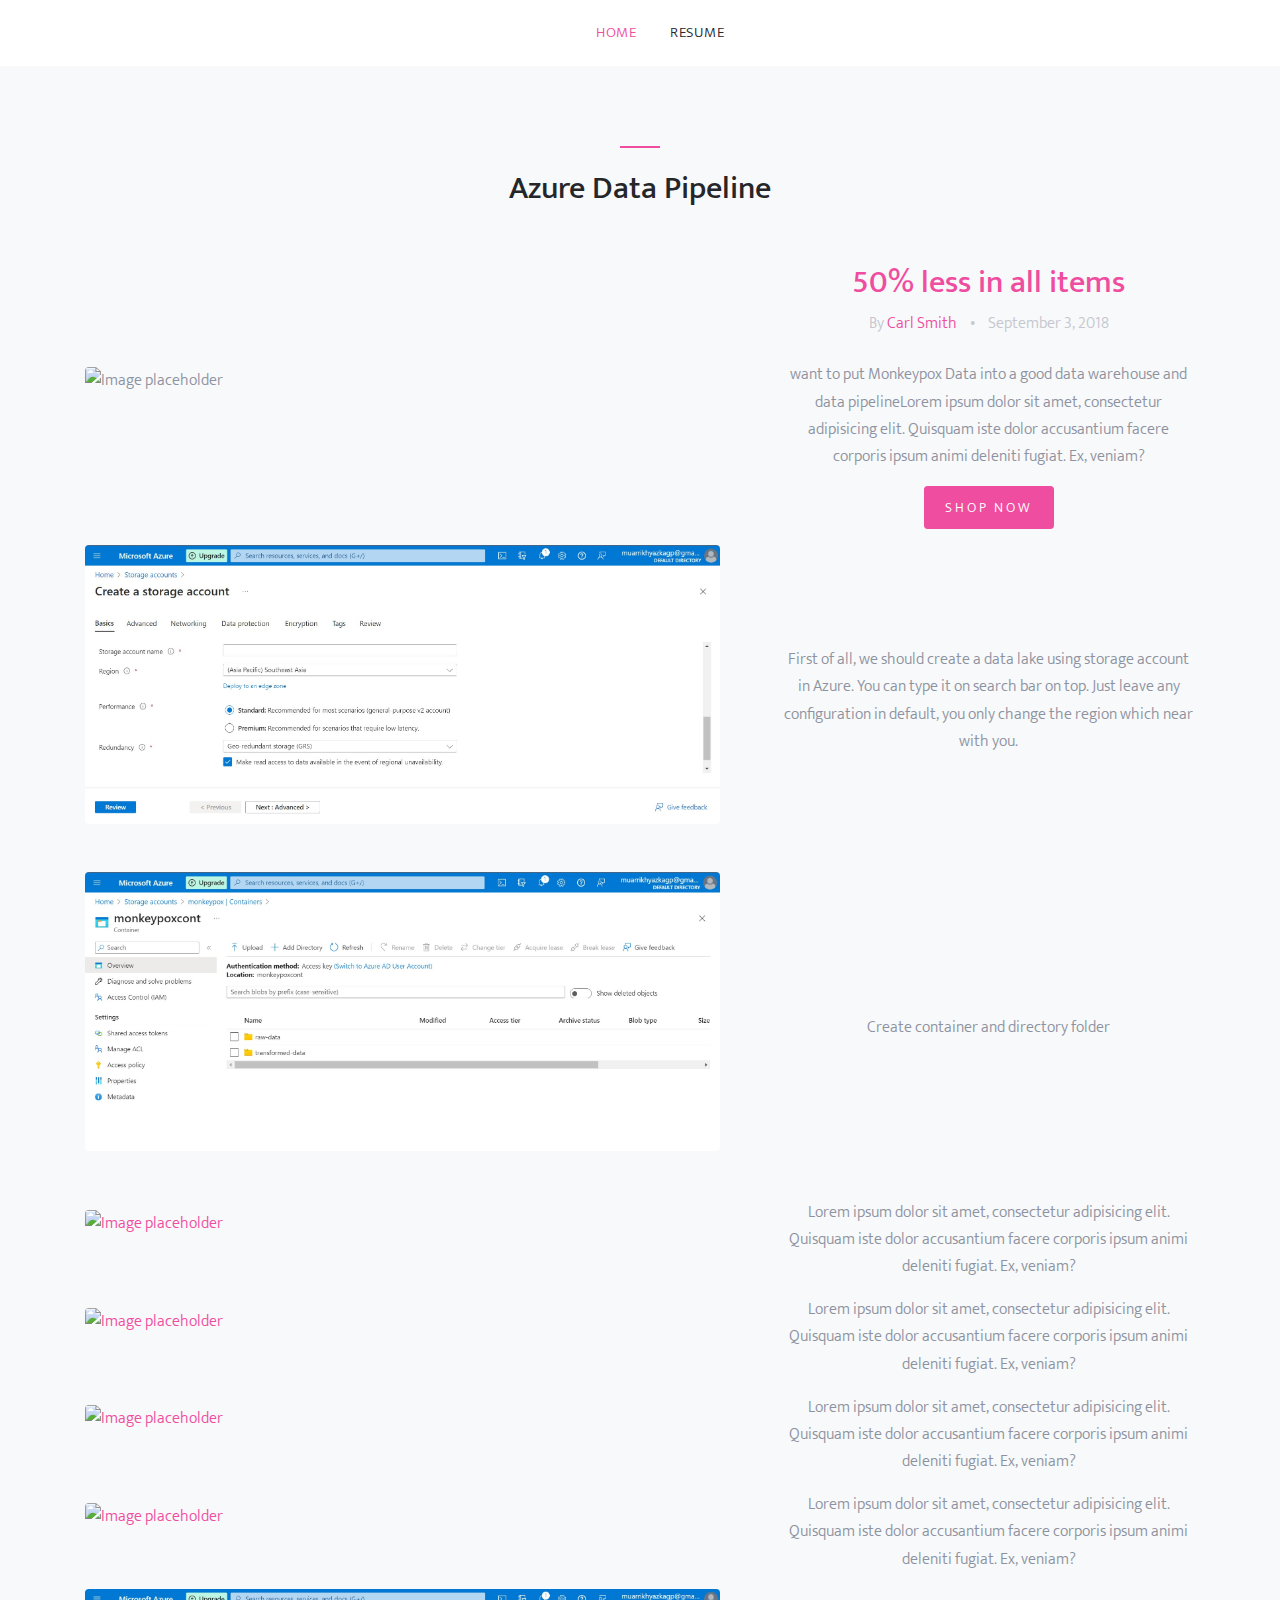
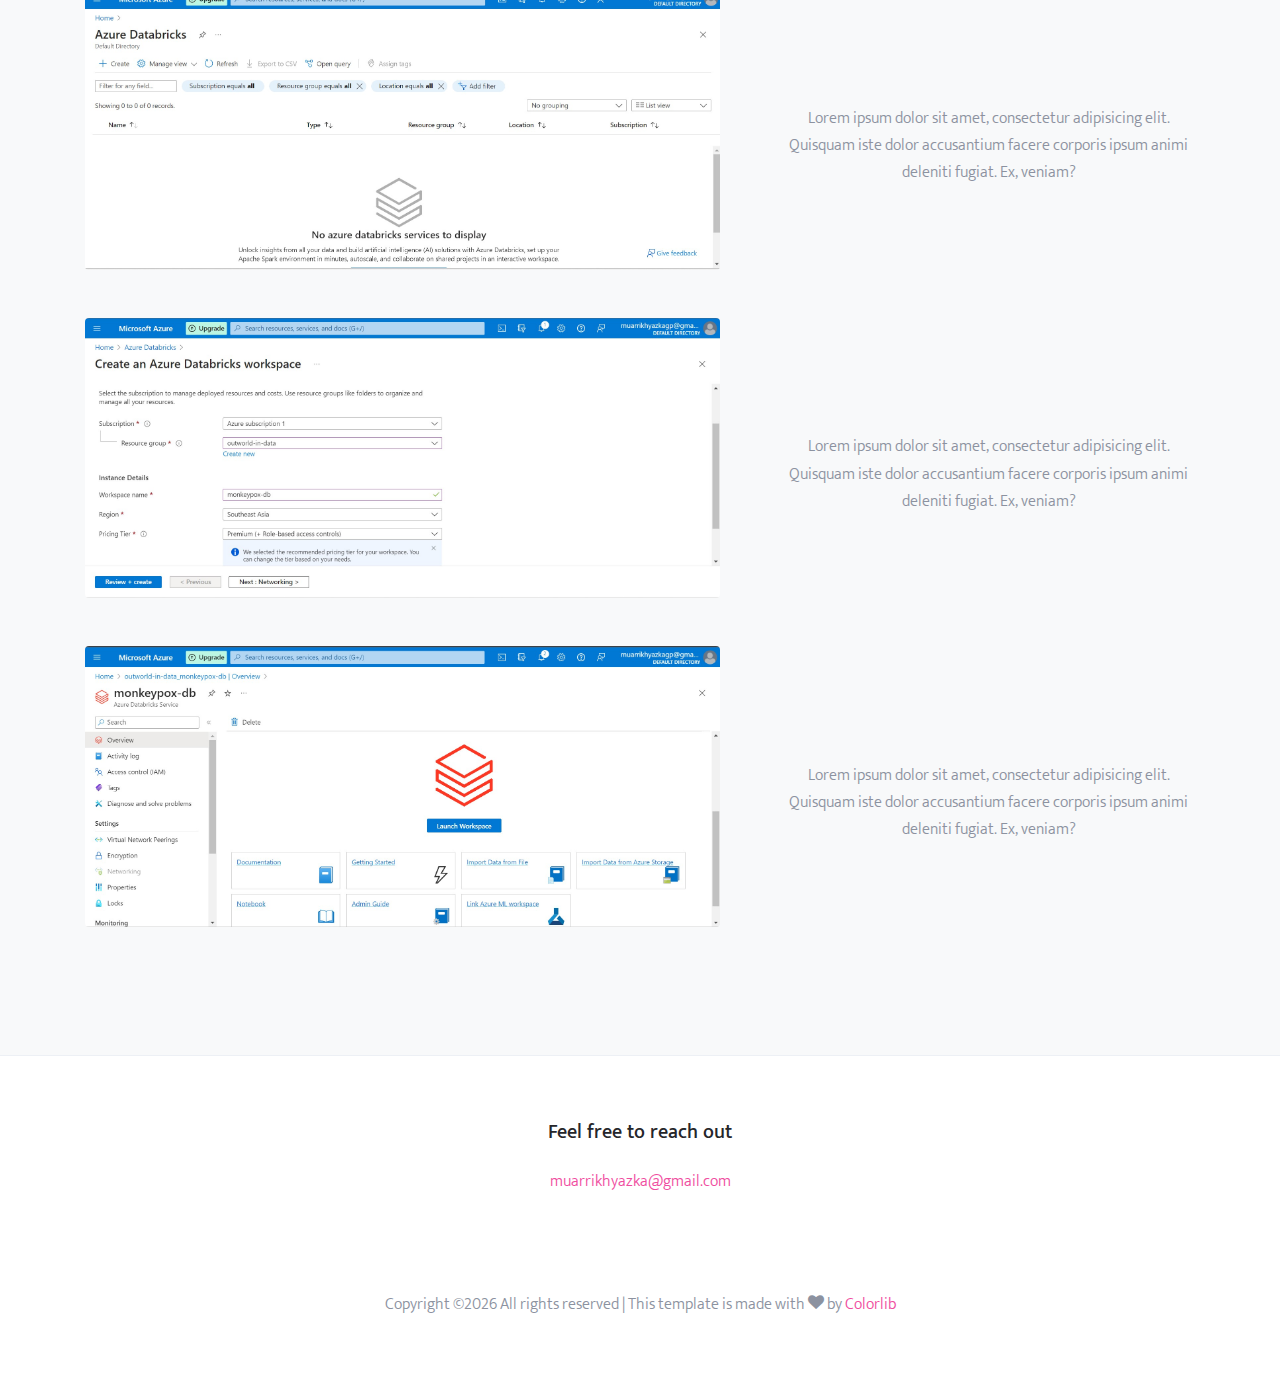
==== commit 13ca8d11: "up image" ====
--- a/azure.html
+++ b/azure.html
@@ -42,33 +42,103 @@
     </header>
 
 
-    <div class="site-section block-8">
+    <div class="site-section block-8 bg-light">
       <div class="container">
         <div class="row justify-content-center  mb-5">
           <div class="col-md-7 site-section-heading text-center pt-4">
-            <h2>Big Sale!</h2>
+            <h2>Azure Data Pipeline</h2>
           </div>
         </div>
         <div class="row align-items-center">
           <div class="col-md-12 col-lg-7 mb-5">
-            <a href="#"><img src="images/blog_1.jpg" alt="Image placeholder" class="img-fluid rounded"></a>
+            <img src="images/azure/azure-1.jpg" alt="Image placeholder" class="img-fluid rounded">
           </div>
           <div class="col-md-12 col-lg-5 text-center pl-md-5">
             <h2><a href="#">50% less in all items</a></h2>
             <p class="post-meta mb-4">By <a href="#">Carl Smith</a> <span class="block-8-sep">&bullet;</span> September 3, 2018</p>
-            <p>Lorem ipsum dolor sit amet, consectetur adipisicing elit. Quisquam iste dolor accusantium facere corporis ipsum animi deleniti fugiat. Ex, veniam?</p>
+            <p>want to put Monkeypox Data into a good data warehouse and data pipelineLorem ipsum dolor sit amet, consectetur adipisicing elit. Quisquam iste dolor accusantium facere corporis ipsum animi deleniti fugiat. Ex, veniam?</p>
             <p><a href="#" class="btn btn-primary btn-sm">Shop Now</a></p>
           </div>
         </div>
         <div class="row align-items-center">
           <div class="col-md-12 col-lg-7 mb-5">
-            <a href="#"><img src="images/blog_1.jpg" alt="Image placeholder" class="img-fluid rounded"></a>
+            <a href="#"><img src="images/azure/azure-0.jpg" alt="Image placeholder" class="img-fluid rounded"></a>
           </div>
           <div class="col-md-12 col-lg-5 text-center pl-md-5">
-            <h2><a href="#">50% less in all items</a></h2>
-            <p class="post-meta mb-4">By <a href="#">Carl Smith</a> <span class="block-8-sep">&bullet;</span> September 3, 2018</p>
+            <p>First of all, we should create a data lake using storage account in Azure. You can type it on search bar on top. Just leave any configuration in default, you only change the region which near with you.</p>
+
+          </div>
+        </div>
+        <div class="row align-items-center">
+          <div class="col-md-12 col-lg-7 mb-5">
+            <a href="#"><img src="images/azure/azure-01.jpg" alt="Image placeholder" class="img-fluid rounded"></a>
+          </div>
+          <div class="col-md-12 col-lg-5 text-center pl-md-5">
+            <p>Create container and directory folder</p>
+
+          </div>
+        </div>
+        <div class="row align-items-center">
+          <div class="col-md-12 col-lg-7 mb-5">
+            <a href="#"><img src="images/azure/azure-3.jpg" alt="Image placeholder" class="img-fluid rounded"></a>
+          </div>
+          <div class="col-md-12 col-lg-5 text-center pl-md-5">
             <p>Lorem ipsum dolor sit amet, consectetur adipisicing elit. Quisquam iste dolor accusantium facere corporis ipsum animi deleniti fugiat. Ex, veniam?</p>
-            <p><a href="#" class="btn btn-primary btn-sm">Shop Now</a></p>
+
+          </div>
+        </div>
+        <div class="row align-items-center">
+          <div class="col-md-12 col-lg-7 mb-5">
+            <a href="#"><img src="images/azure/azure-4.jpg" alt="Image placeholder" class="img-fluid rounded"></a>
+          </div>
+          <div class="col-md-12 col-lg-5 text-center pl-md-5">
+            <p>Lorem ipsum dolor sit amet, consectetur adipisicing elit. Quisquam iste dolor accusantium facere corporis ipsum animi deleniti fugiat. Ex, veniam?</p>
+
+          </div>
+        </div>
+        <div class="row align-items-center">
+          <div class="col-md-12 col-lg-7 mb-5">
+            <a href="#"><img src="images/azure/azure-5.jpg" alt="Image placeholder" class="img-fluid rounded"></a>
+          </div>
+          <div class="col-md-12 col-lg-5 text-center pl-md-5">
+            <p>Lorem ipsum dolor sit amet, consectetur adipisicing elit. Quisquam iste dolor accusantium facere corporis ipsum animi deleniti fugiat. Ex, veniam?</p>
+
+          </div>
+        </div>
+        <div class="row align-items-center">
+          <div class="col-md-12 col-lg-7 mb-5">
+            <a href="#"><img src="images/azure/azure-6.jpg" alt="Image placeholder" class="img-fluid rounded"></a>
+          </div>
+          <div class="col-md-12 col-lg-5 text-center pl-md-5">
+            <p>Lorem ipsum dolor sit amet, consectetur adipisicing elit. Quisquam iste dolor accusantium facere corporis ipsum animi deleniti fugiat. Ex, veniam?</p>
+
+          </div>
+        </div>
+        <div class="row align-items-center">
+          <div class="col-md-12 col-lg-7 mb-5">
+            <a href="#"><img src="images/azure/azure-7.jpg" alt="Image placeholder" class="img-fluid rounded"></a>
+          </div>
+          <div class="col-md-12 col-lg-5 text-center pl-md-5">
+            <p>Lorem ipsum dolor sit amet, consectetur adipisicing elit. Quisquam iste dolor accusantium facere corporis ipsum animi deleniti fugiat. Ex, veniam?</p>
+
+          </div>
+        </div>
+        <div class="row align-items-center">
+          <div class="col-md-12 col-lg-7 mb-5">
+            <a href="#"><img src="images/azure/azure-8.jpg" alt="Image placeholder" class="img-fluid rounded"></a>
+          </div>
+          <div class="col-md-12 col-lg-5 text-center pl-md-5">
+            <p>Lorem ipsum dolor sit amet, consectetur adipisicing elit. Quisquam iste dolor accusantium facere corporis ipsum animi deleniti fugiat. Ex, veniam?</p>
+
+          </div>
+        </div>
+        <div class="row align-items-center">
+          <div class="col-md-12 col-lg-7 mb-5">
+            <a href="#"><img src="images/azure/azure-9.jpg" alt="Image placeholder" class="img-fluid rounded"></a>
+          </div>
+          <div class="col-md-12 col-lg-5 text-center pl-md-5">
+            <p>Lorem ipsum dolor sit amet, consectetur adipisicing elit. Quisquam iste dolor accusantium facere corporis ipsum animi deleniti fugiat. Ex, veniam?</p>
+
           </div>
         </div>
       </div>
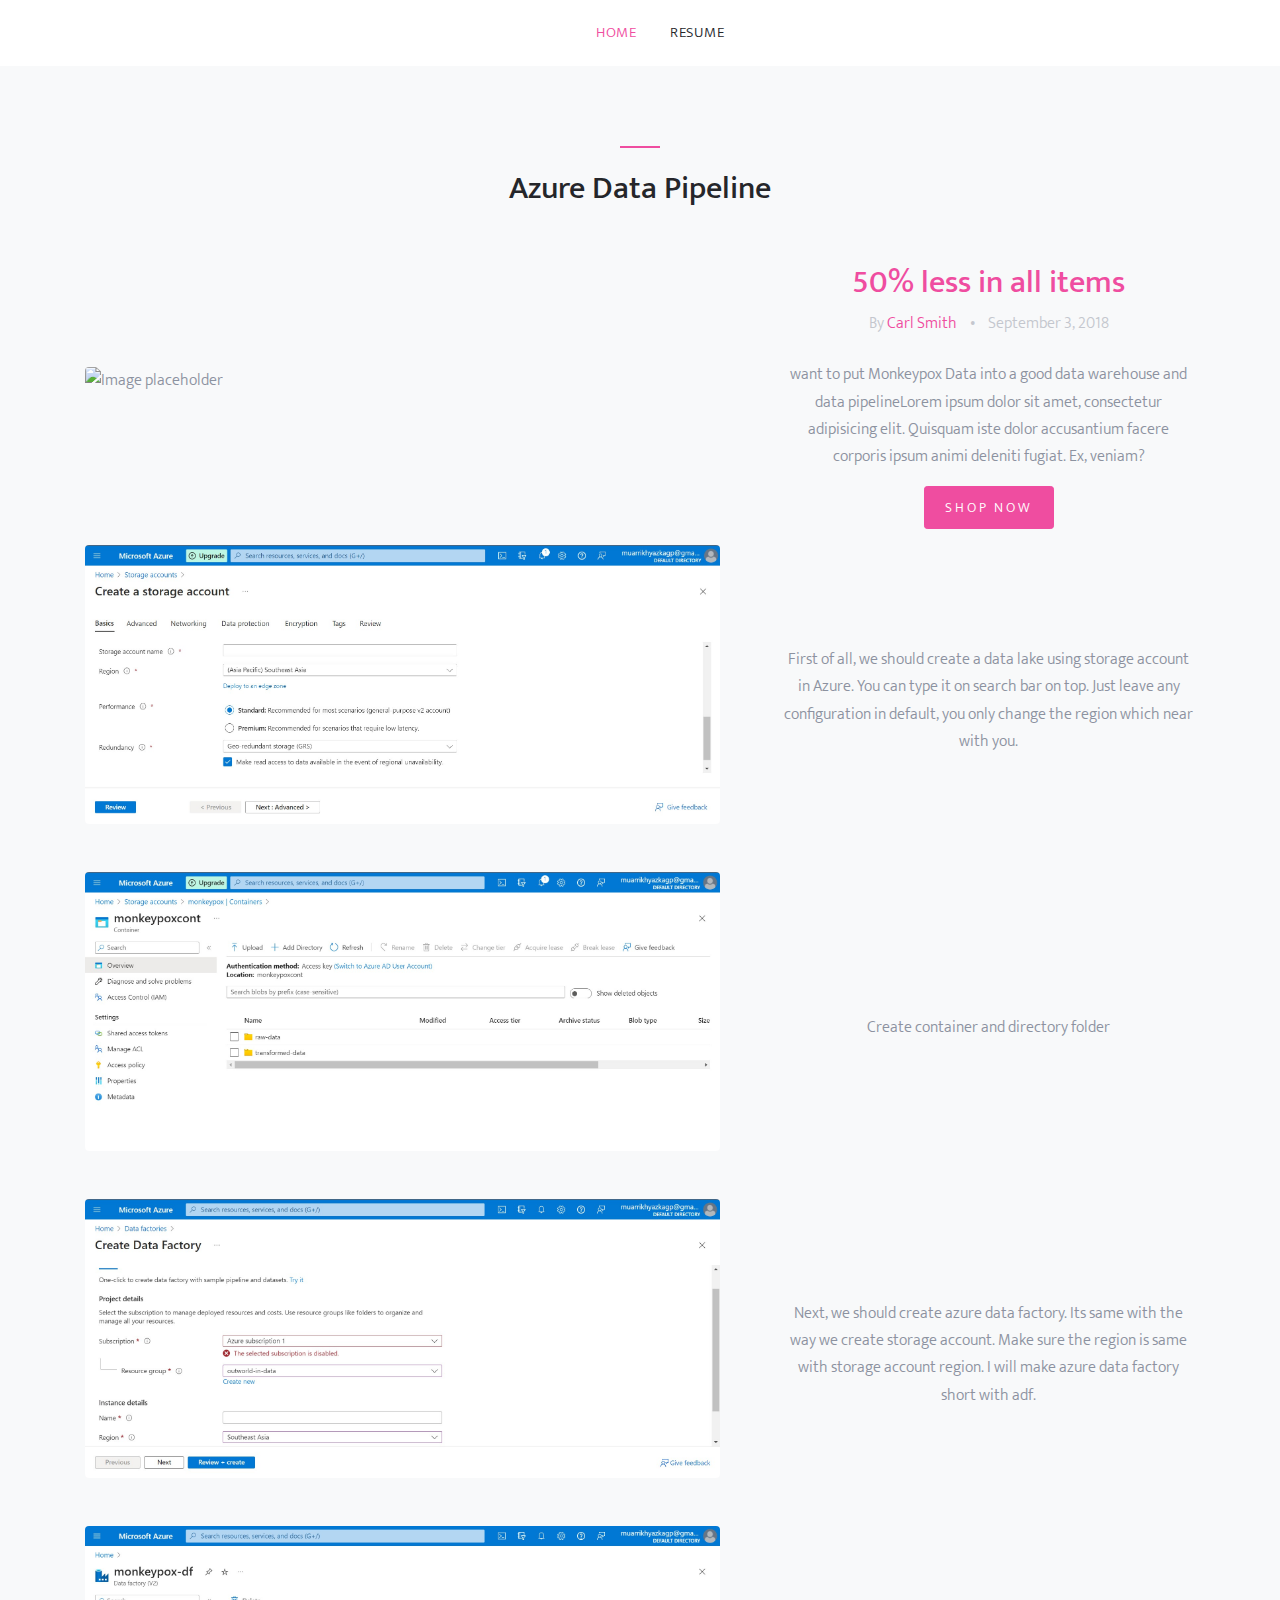
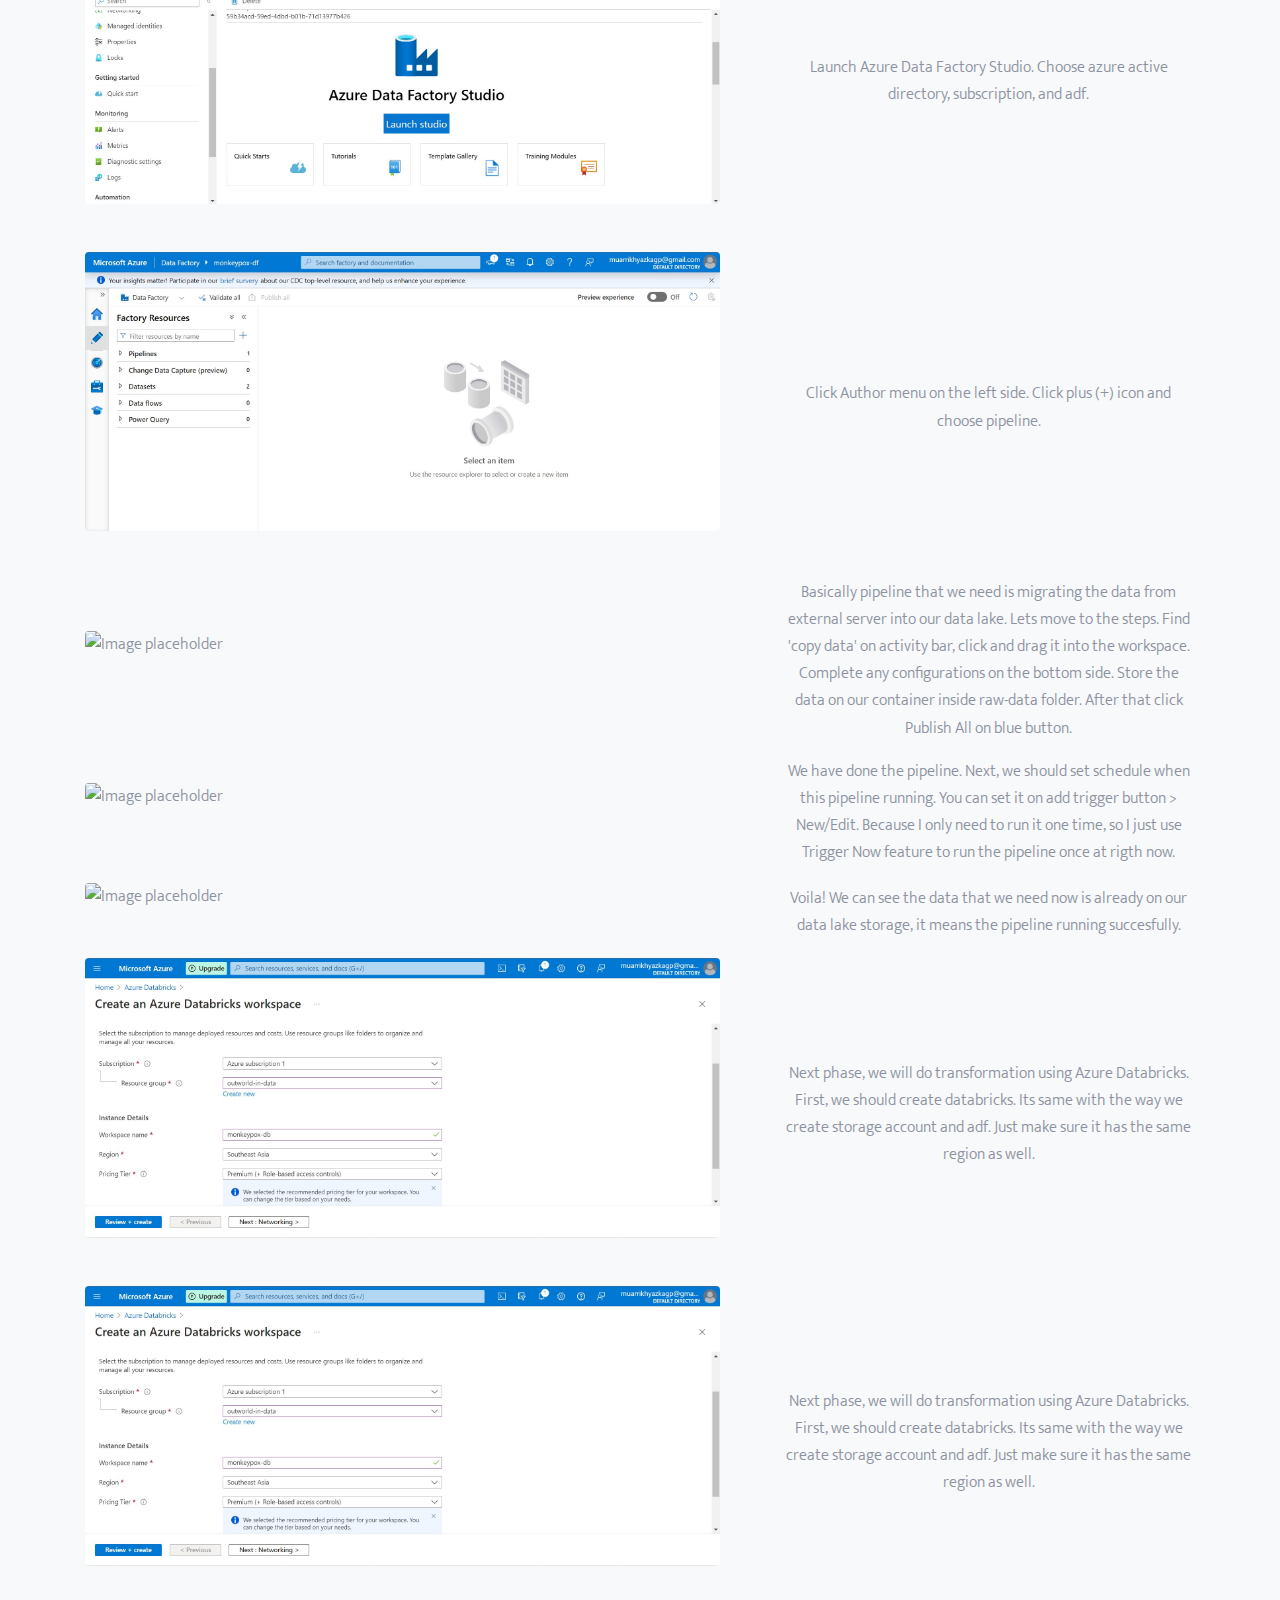
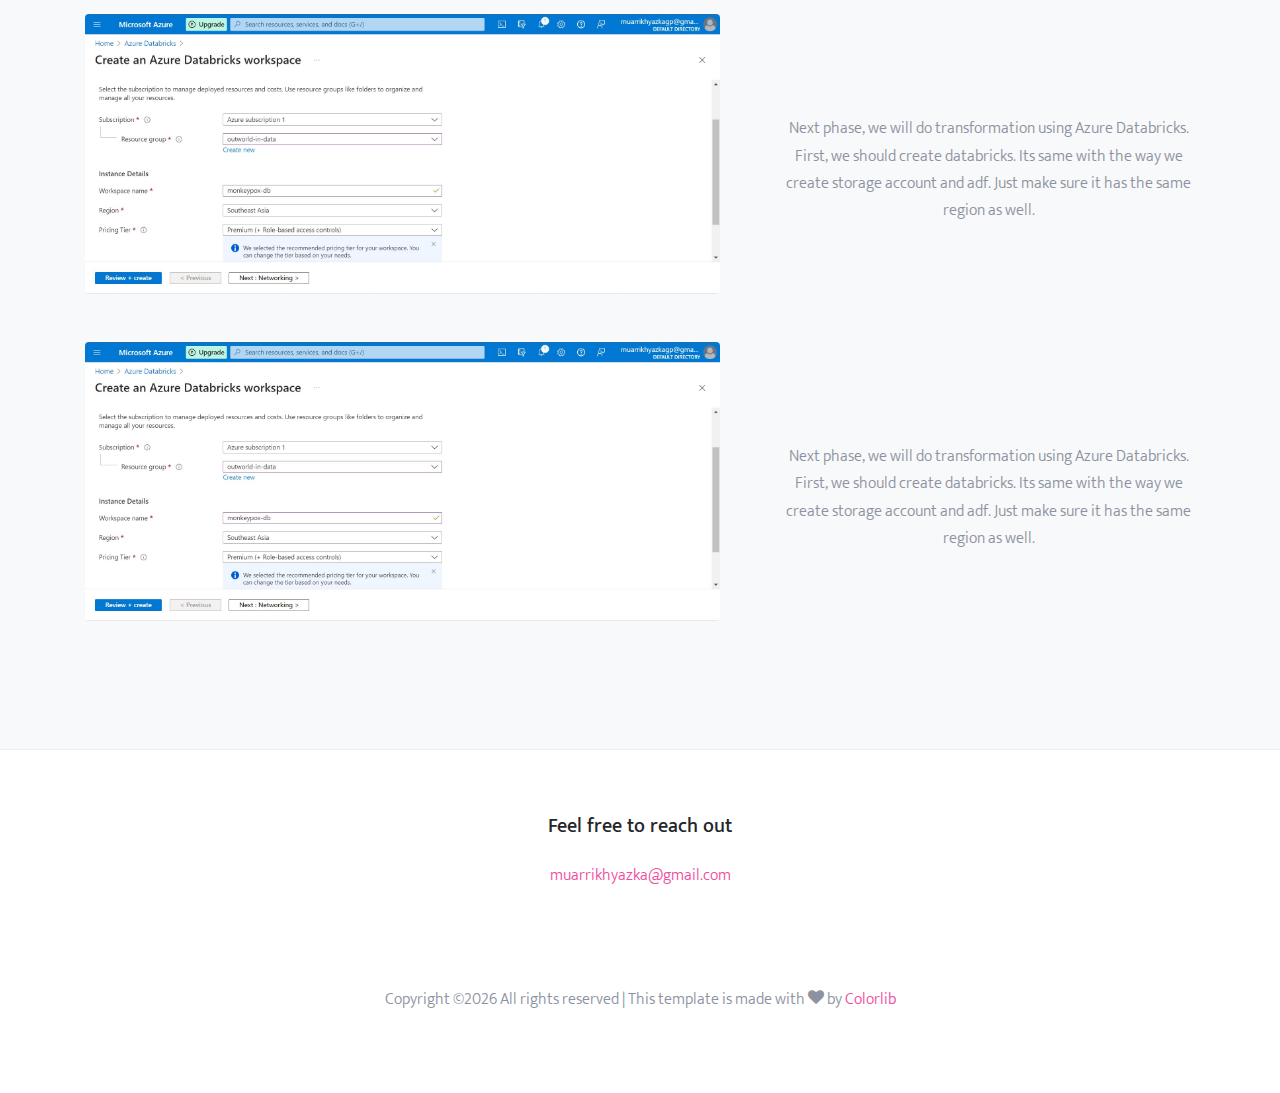
==== commit 6f693108: "add some images" ====
--- a/azure.html
+++ b/azure.html
@@ -62,7 +62,7 @@
         </div>
         <div class="row align-items-center">
           <div class="col-md-12 col-lg-7 mb-5">
-            <a href="#"><img src="images/azure/azure-0.jpg" alt="Image placeholder" class="img-fluid rounded"></a>
+            <img src="images/azure/azure-0.jpg" alt="Image placeholder" class="img-fluid rounded">
           </div>
           <div class="col-md-12 col-lg-5 text-center pl-md-5">
             <p>First of all, we should create a data lake using storage account in Azure. You can type it on search bar on top. Just leave any configuration in default, you only change the region which near with you.</p>
@@ -71,7 +71,7 @@
         </div>
         <div class="row align-items-center">
           <div class="col-md-12 col-lg-7 mb-5">
-            <a href="#"><img src="images/azure/azure-01.jpg" alt="Image placeholder" class="img-fluid rounded"></a>
+            <img src="images/azure/azure-01.jpg" alt="Image placeholder" class="img-fluid rounded">
           </div>
           <div class="col-md-12 col-lg-5 text-center pl-md-5">
             <p>Create container and directory folder</p>
@@ -80,64 +80,92 @@
         </div>
         <div class="row align-items-center">
           <div class="col-md-12 col-lg-7 mb-5">
-            <a href="#"><img src="images/azure/azure-3.jpg" alt="Image placeholder" class="img-fluid rounded"></a>
-          </div>
-          <div class="col-md-12 col-lg-5 text-center pl-md-5">
-            <p>Lorem ipsum dolor sit amet, consectetur adipisicing elit. Quisquam iste dolor accusantium facere corporis ipsum animi deleniti fugiat. Ex, veniam?</p>
-
-          </div>
-        </div>
-        <div class="row align-items-center">
-          <div class="col-md-12 col-lg-7 mb-5">
-            <a href="#"><img src="images/azure/azure-4.jpg" alt="Image placeholder" class="img-fluid rounded"></a>
-          </div>
-          <div class="col-md-12 col-lg-5 text-center pl-md-5">
-            <p>Lorem ipsum dolor sit amet, consectetur adipisicing elit. Quisquam iste dolor accusantium facere corporis ipsum animi deleniti fugiat. Ex, veniam?</p>
-
-          </div>
-        </div>
-        <div class="row align-items-center">
-          <div class="col-md-12 col-lg-7 mb-5">
-            <a href="#"><img src="images/azure/azure-5.jpg" alt="Image placeholder" class="img-fluid rounded"></a>
-          </div>
-          <div class="col-md-12 col-lg-5 text-center pl-md-5">
-            <p>Lorem ipsum dolor sit amet, consectetur adipisicing elit. Quisquam iste dolor accusantium facere corporis ipsum animi deleniti fugiat. Ex, veniam?</p>
-
-          </div>
-        </div>
-        <div class="row align-items-center">
-          <div class="col-md-12 col-lg-7 mb-5">
-            <a href="#"><img src="images/azure/azure-6.jpg" alt="Image placeholder" class="img-fluid rounded"></a>
-          </div>
-          <div class="col-md-12 col-lg-5 text-center pl-md-5">
-            <p>Lorem ipsum dolor sit amet, consectetur adipisicing elit. Quisquam iste dolor accusantium facere corporis ipsum animi deleniti fugiat. Ex, veniam?</p>
-
-          </div>
-        </div>
-        <div class="row align-items-center">
-          <div class="col-md-12 col-lg-7 mb-5">
-            <a href="#"><img src="images/azure/azure-7.jpg" alt="Image placeholder" class="img-fluid rounded"></a>
-          </div>
-          <div class="col-md-12 col-lg-5 text-center pl-md-5">
-            <p>Lorem ipsum dolor sit amet, consectetur adipisicing elit. Quisquam iste dolor accusantium facere corporis ipsum animi deleniti fugiat. Ex, veniam?</p>
-
-          </div>
-        </div>
-        <div class="row align-items-center">
-          <div class="col-md-12 col-lg-7 mb-5">
-            <a href="#"><img src="images/azure/azure-8.jpg" alt="Image placeholder" class="img-fluid rounded"></a>
-          </div>
-          <div class="col-md-12 col-lg-5 text-center pl-md-5">
-            <p>Lorem ipsum dolor sit amet, consectetur adipisicing elit. Quisquam iste dolor accusantium facere corporis ipsum animi deleniti fugiat. Ex, veniam?</p>
-
-          </div>
-        </div>
-        <div class="row align-items-center">
-          <div class="col-md-12 col-lg-7 mb-5">
-            <a href="#"><img src="images/azure/azure-9.jpg" alt="Image placeholder" class="img-fluid rounded"></a>
-          </div>
-          <div class="col-md-12 col-lg-5 text-center pl-md-5">
-            <p>Lorem ipsum dolor sit amet, consectetur adipisicing elit. Quisquam iste dolor accusantium facere corporis ipsum animi deleniti fugiat. Ex, veniam?</p>
+            <img src="images/azure/azure-02.jpg" alt="Image placeholder" class="img-fluid rounded">
+          </div>
+          <div class="col-md-12 col-lg-5 text-center pl-md-5">
+            <p>Next, we should create azure data factory. Its same with the way we create storage account. Make sure the region is same with storage account region. I will make azure data factory short with adf.</p>
+
+          </div>
+        </div>
+        <div class="row align-items-center">
+          <div class="col-md-12 col-lg-7 mb-5">
+            <img src="images/azure/azure-03.jpg" alt="Image placeholder" class="img-fluid rounded">
+          </div>
+          <div class="col-md-12 col-lg-5 text-center pl-md-5">
+            <p>Launch Azure Data Factory Studio. Choose azure active directory, subscription, and adf.</p>
+
+          </div>
+        </div>
+        <div class="row align-items-center">
+          <div class="col-md-12 col-lg-7 mb-5">
+            <img src="images/azure/azure-04.jpg" alt="Image placeholder" class="img-fluid rounded">
+          </div>
+          <div class="col-md-12 col-lg-5 text-center pl-md-5">
+            <p>Click Author menu on the left side. Click plus (+) icon and choose pipeline.</p>
+
+          </div>
+        </div>
+        
+        <div class="row align-items-center">
+          <div class="col-md-12 col-lg-7 mb-5">
+            <img src="images/azure/azure-2.jpg" alt="Image placeholder" class="img-fluid rounded">
+          </div>
+          <div class="col-md-12 col-lg-5 text-center pl-md-5">
+            <p>Basically pipeline that we need is migrating the data from external server into our data lake. Lets move to the steps. Find 'copy data' on activity bar, click and drag it into the workspace. Complete any configurations on the bottom side. Store the data on our container inside raw-data folder. After that click Publish All on blue button.</p>
+
+          </div>
+        </div>
+        <div class="row align-items-center">
+          <div class="col-md-12 col-lg-7 mb-5">
+            <img src="images/azure/azure-3.jpg" alt="Image placeholder" class="img-fluid rounded">
+          </div>
+          <div class="col-md-12 col-lg-5 text-center pl-md-5">
+            <p>We have done the pipeline. Next, we should set schedule when this pipeline running. You can set it on add trigger button > New/Edit. Because I only need to run it one time, so I just use Trigger Now feature to run the pipeline once at rigth now.</p>
+
+          </div>
+        </div>
+        <div class="row align-items-center">
+          <div class="col-md-12 col-lg-7 mb-5">
+            <img src="images/azure/azure-6.jpg" alt="Image placeholder" class="img-fluid rounded">
+          </div>
+          <div class="col-md-12 col-lg-5 text-center pl-md-5">
+            <p>Voila! We can see the data that we need now is already on our data lake storage, it means the pipeline running succesfully.</p>
+
+          </div>
+        </div>
+        <div class="row align-items-center">
+          <div class="col-md-12 col-lg-7 mb-5">
+            <img src="images/azure/azure-8.jpg" alt="Image placeholder" class="img-fluid rounded">
+          </div>
+          <div class="col-md-12 col-lg-5 text-center pl-md-5">
+            <p>Next phase, we will do transformation using Azure Databricks. First, we should create databricks. Its same with the way we create storage account and adf. Just make sure it has the same region as well.</p>
+
+          </div>
+        </div>
+        <div class="row align-items-center">
+          <div class="col-md-12 col-lg-7 mb-5">
+            <img src="images/azure/azure-8.jpg" alt="Image placeholder" class="img-fluid rounded">
+          </div>
+          <div class="col-md-12 col-lg-5 text-center pl-md-5">
+            <p>Next phase, we will do transformation using Azure Databricks. First, we should create databricks. Its same with the way we create storage account and adf. Just make sure it has the same region as well.</p>
+
+          </div>
+        </div>
+        <div class="row align-items-center">
+          <div class="col-md-12 col-lg-7 mb-5">
+            <img src="images/azure/azure-8.jpg" alt="Image placeholder" class="img-fluid rounded">
+          </div>
+          <div class="col-md-12 col-lg-5 text-center pl-md-5">
+            <p>Next phase, we will do transformation using Azure Databricks. First, we should create databricks. Its same with the way we create storage account and adf. Just make sure it has the same region as well.</p>
+
+          </div>
+        </div>
+        <div class="row align-items-center">
+          <div class="col-md-12 col-lg-7 mb-5">
+            <img src="images/azure/azure-8.jpg" alt="Image placeholder" class="img-fluid rounded">
+          </div>
+          <div class="col-md-12 col-lg-5 text-center pl-md-5">
+            <p>Next phase, we will do transformation using Azure Databricks. First, we should create databricks. Its same with the way we create storage account and adf. Just make sure it has the same region as well.</p>
 
           </div>
         </div>
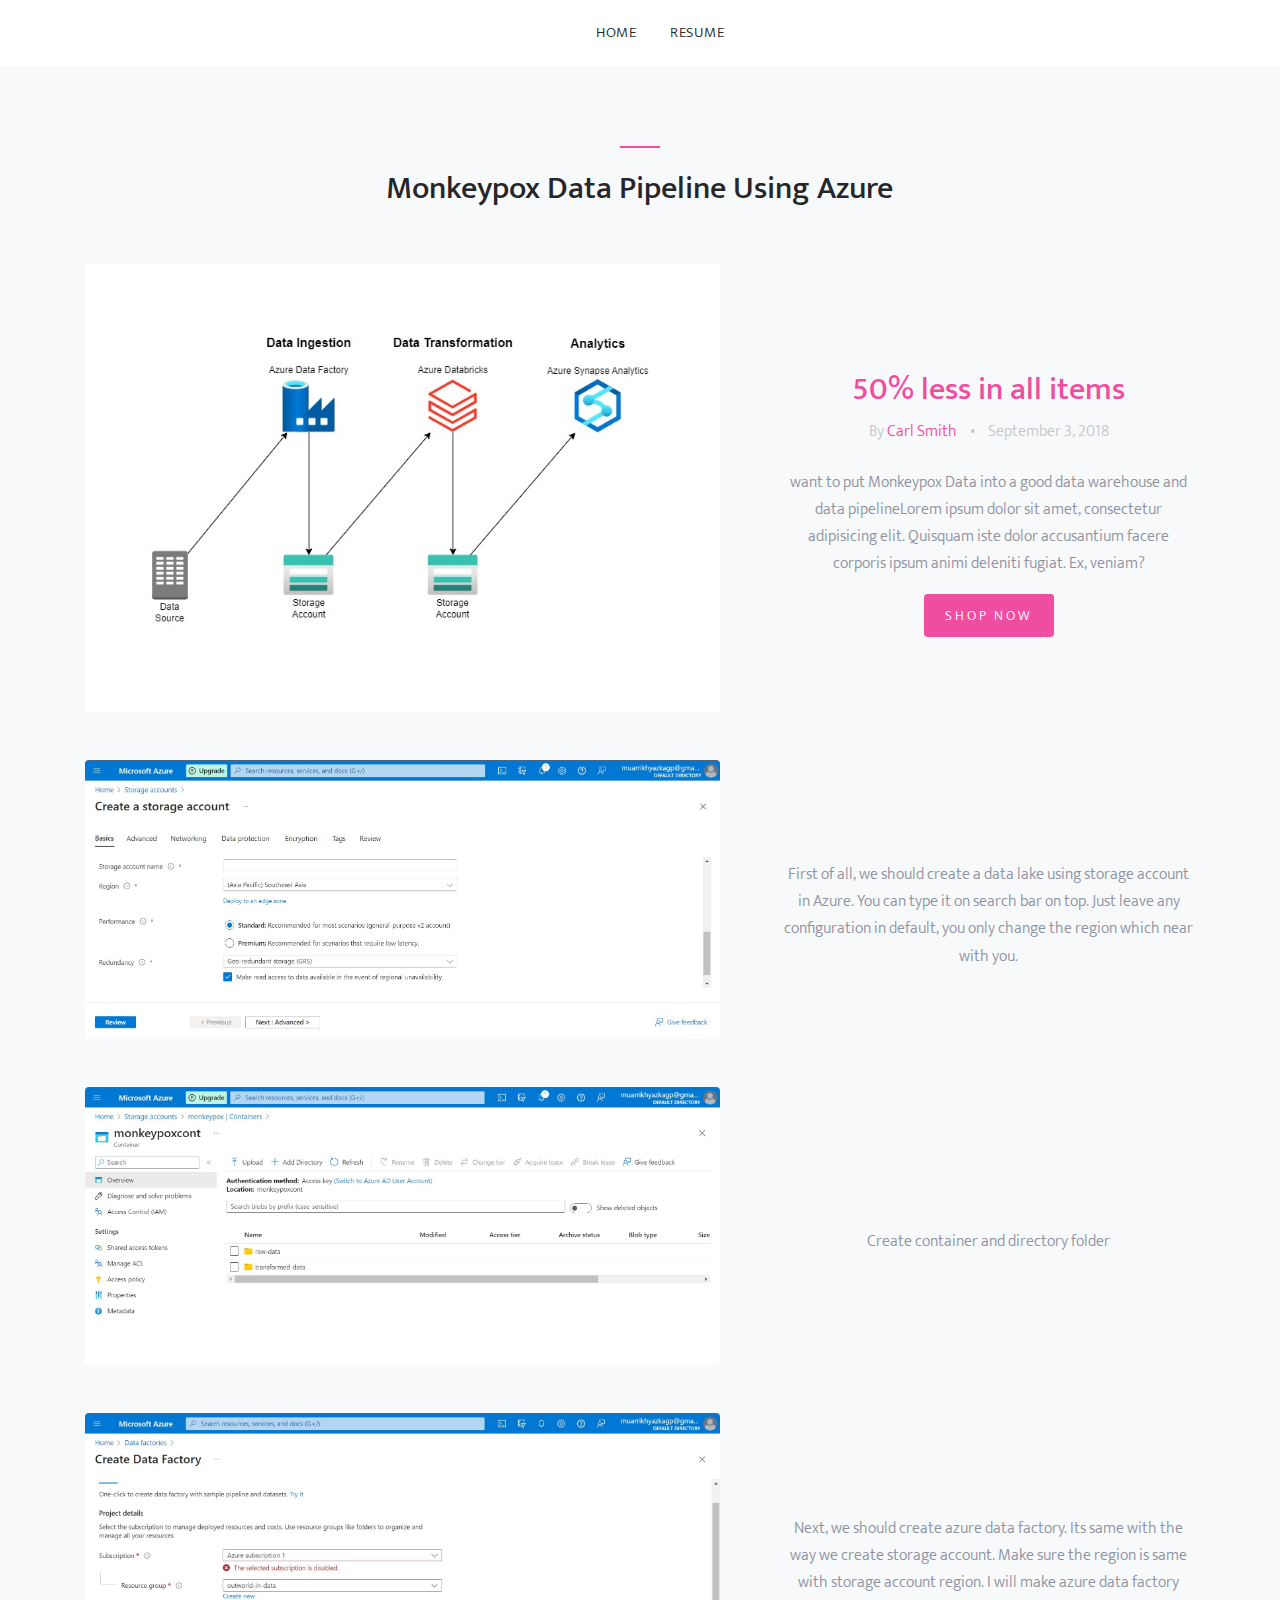
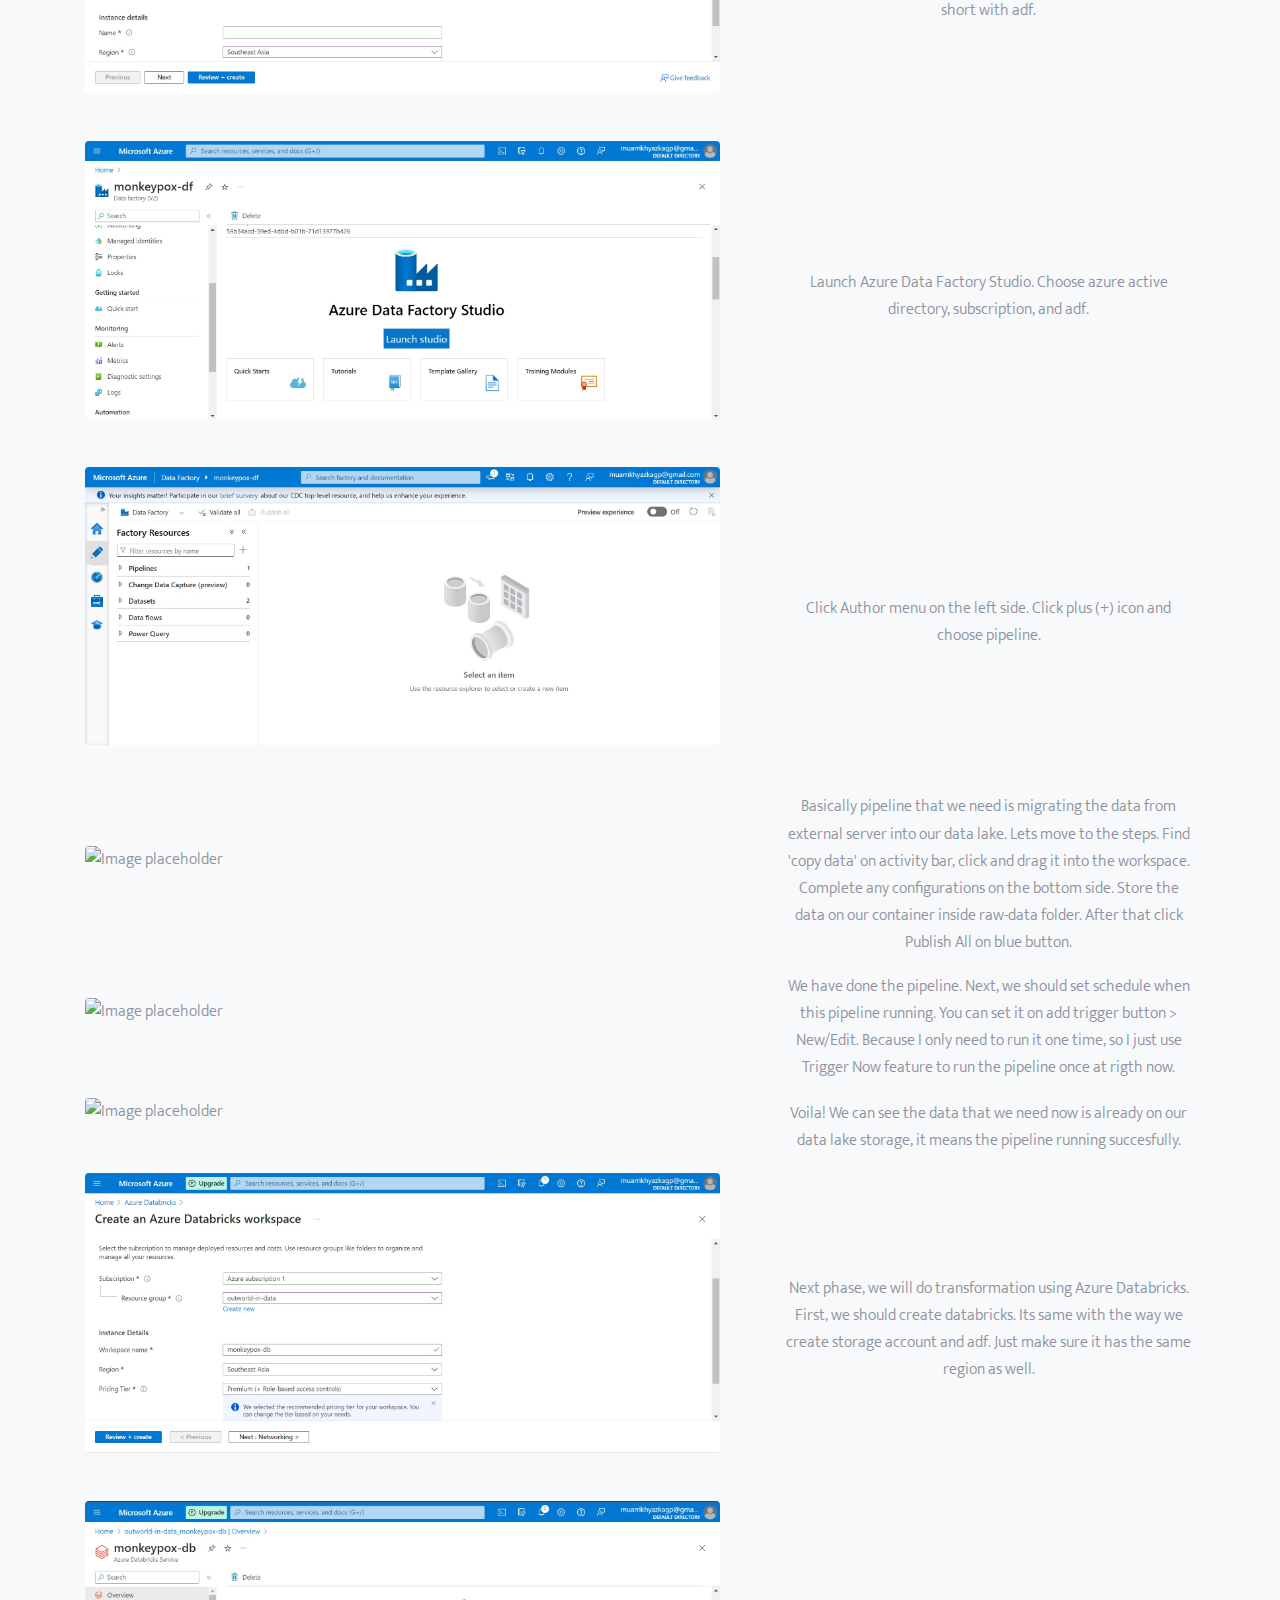
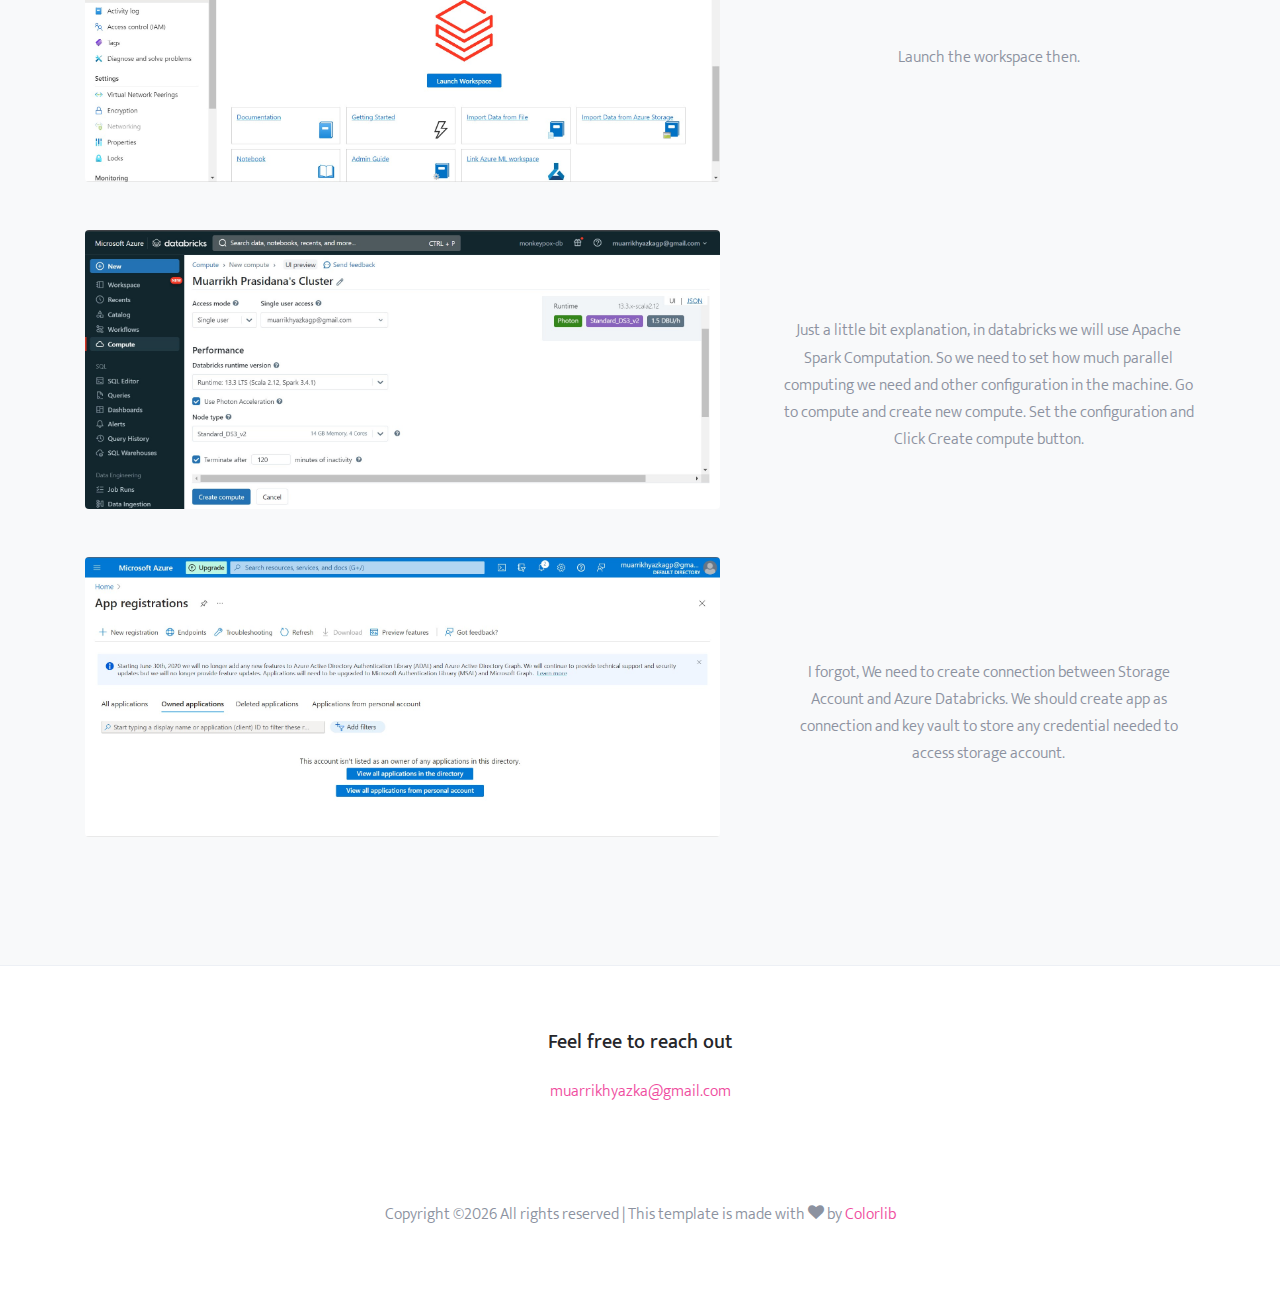
==== commit 02bb70f4: "Add architecture" ====
--- a/azure.html
+++ b/azure.html
@@ -31,7 +31,7 @@
       <nav class="site-navigation text-right text-md-center" role="navigation">
         <div class="container">
           <ul class="site-menu js-clone-nav d-none d-md-block">
-            <li class="active">
+            <li>
               <a href="index.html">Home</a>
               
             </li>
@@ -46,12 +46,12 @@
       <div class="container">
         <div class="row justify-content-center  mb-5">
           <div class="col-md-7 site-section-heading text-center pt-4">
-            <h2>Azure Data Pipeline</h2>
-          </div>
-        </div>
-        <div class="row align-items-center">
-          <div class="col-md-12 col-lg-7 mb-5">
-            <img src="images/azure/azure-1.jpg" alt="Image placeholder" class="img-fluid rounded">
+            <h2>Monkeypox Data Pipeline Using Azure</h2>
+          </div>
+        </div>
+        <div class="row align-items-center">
+          <div class="col-md-12 col-lg-7 mb-5">
+            <img src="images/azure/Azure Architecture.jpg" alt="Image placeholder" class="img-fluid rounded">
           </div>
           <div class="col-md-12 col-lg-5 text-center pl-md-5">
             <h2><a href="#">50% less in all items</a></h2>
@@ -144,28 +144,28 @@
         </div>
         <div class="row align-items-center">
           <div class="col-md-12 col-lg-7 mb-5">
-            <img src="images/azure/azure-8.jpg" alt="Image placeholder" class="img-fluid rounded">
-          </div>
-          <div class="col-md-12 col-lg-5 text-center pl-md-5">
-            <p>Next phase, we will do transformation using Azure Databricks. First, we should create databricks. Its same with the way we create storage account and adf. Just make sure it has the same region as well.</p>
-
-          </div>
-        </div>
-        <div class="row align-items-center">
-          <div class="col-md-12 col-lg-7 mb-5">
-            <img src="images/azure/azure-8.jpg" alt="Image placeholder" class="img-fluid rounded">
-          </div>
-          <div class="col-md-12 col-lg-5 text-center pl-md-5">
-            <p>Next phase, we will do transformation using Azure Databricks. First, we should create databricks. Its same with the way we create storage account and adf. Just make sure it has the same region as well.</p>
-
-          </div>
-        </div>
-        <div class="row align-items-center">
-          <div class="col-md-12 col-lg-7 mb-5">
-            <img src="images/azure/azure-8.jpg" alt="Image placeholder" class="img-fluid rounded">
-          </div>
-          <div class="col-md-12 col-lg-5 text-center pl-md-5">
-            <p>Next phase, we will do transformation using Azure Databricks. First, we should create databricks. Its same with the way we create storage account and adf. Just make sure it has the same region as well.</p>
+            <img src="images/azure/azure-9.jpg" alt="Image placeholder" class="img-fluid rounded">
+          </div>
+          <div class="col-md-12 col-lg-5 text-center pl-md-5">
+            <p>Launch the workspace then.</p>
+
+          </div>
+        </div>
+        <div class="row align-items-center">
+          <div class="col-md-12 col-lg-7 mb-5">
+            <img src="images/azure/azure-12.jpg" alt="Image placeholder" class="img-fluid rounded">
+          </div>
+          <div class="col-md-12 col-lg-5 text-center pl-md-5">
+            <p>Just a little bit explanation, in databricks we will use Apache Spark Computation. So we need to set how much parallel computing we need and other configuration in the machine. Go to compute and create new compute. Set the configuration and Click Create compute button. </p>
+
+          </div>
+        </div>
+        <div class="row align-items-center">
+          <div class="col-md-12 col-lg-7 mb-5">
+            <img src="images/azure/azure-14.jpg" alt="Image placeholder" class="img-fluid rounded">
+          </div>
+          <div class="col-md-12 col-lg-5 text-center pl-md-5">
+            <p>I forgot, We need to create connection between Storage Account and Azure Databricks. We should create app as connection and key vault to store any credential needed to access storage account.</p>
 
           </div>
         </div>
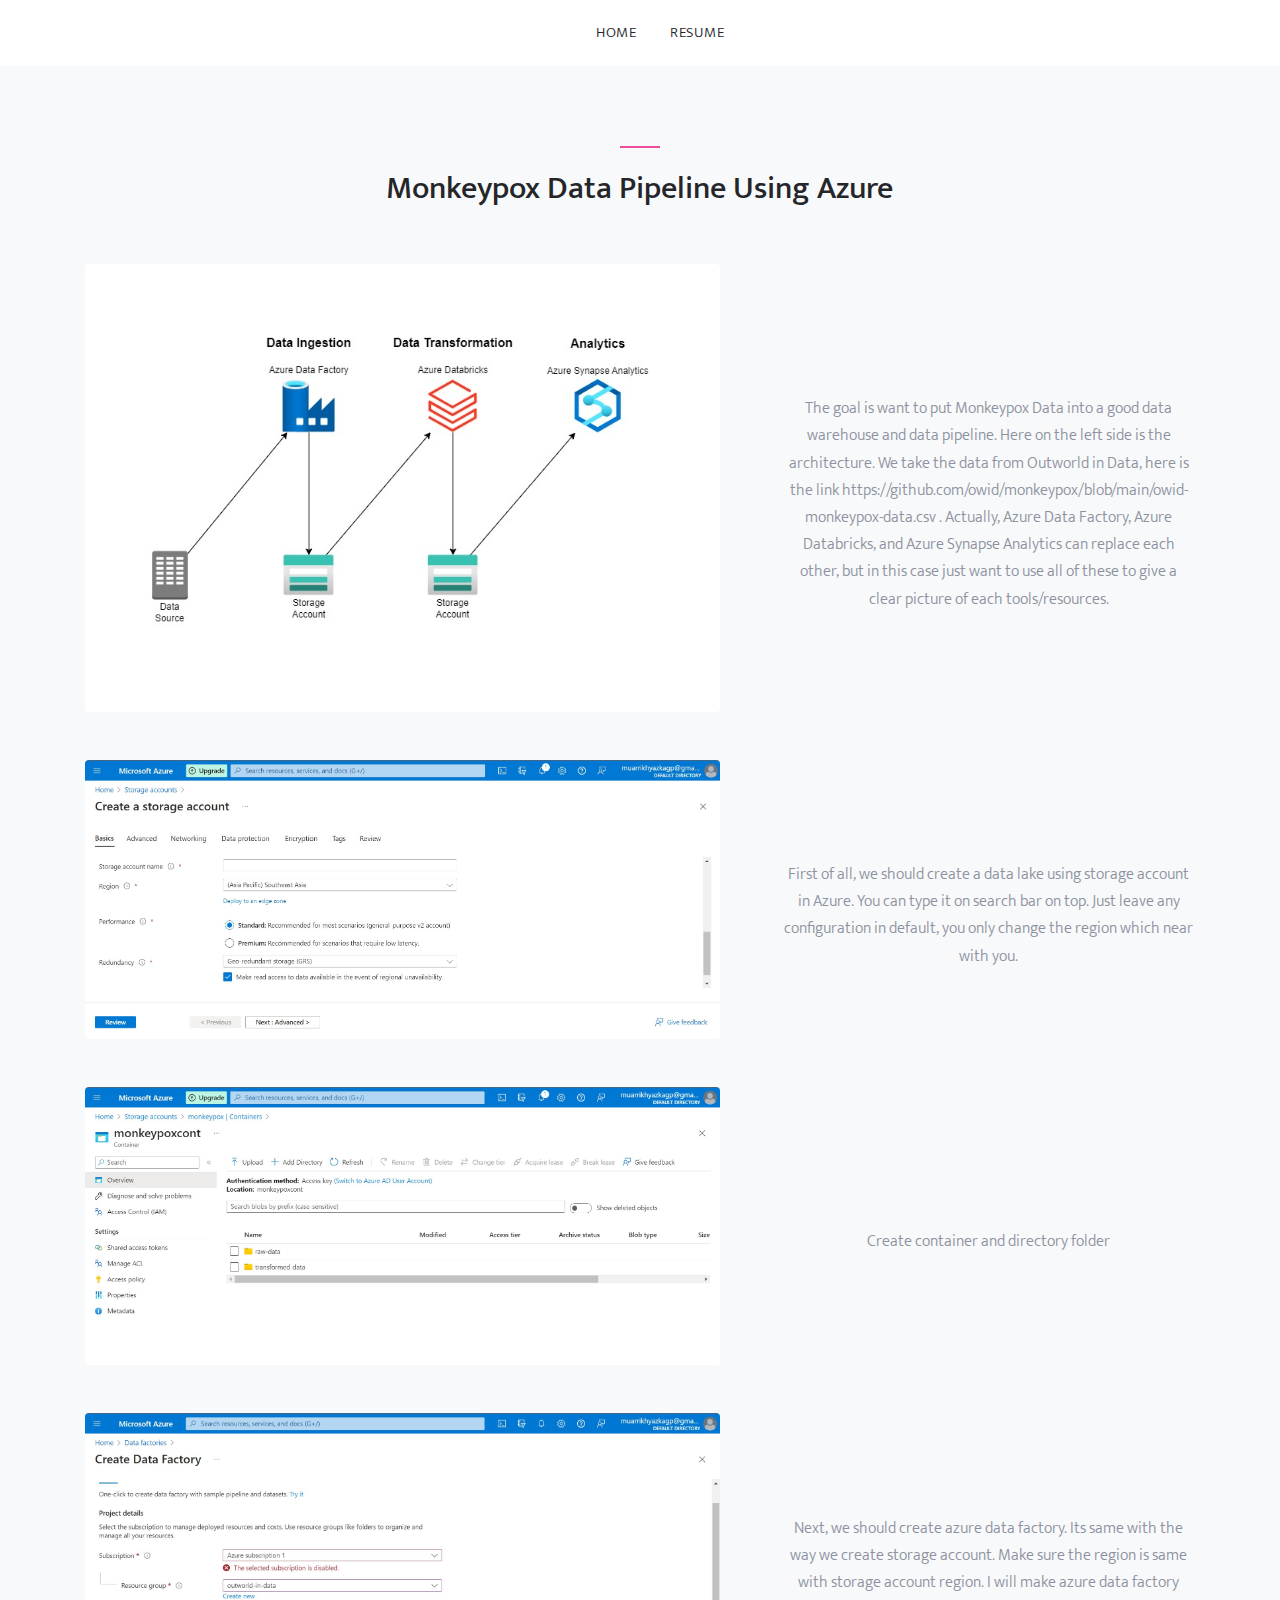
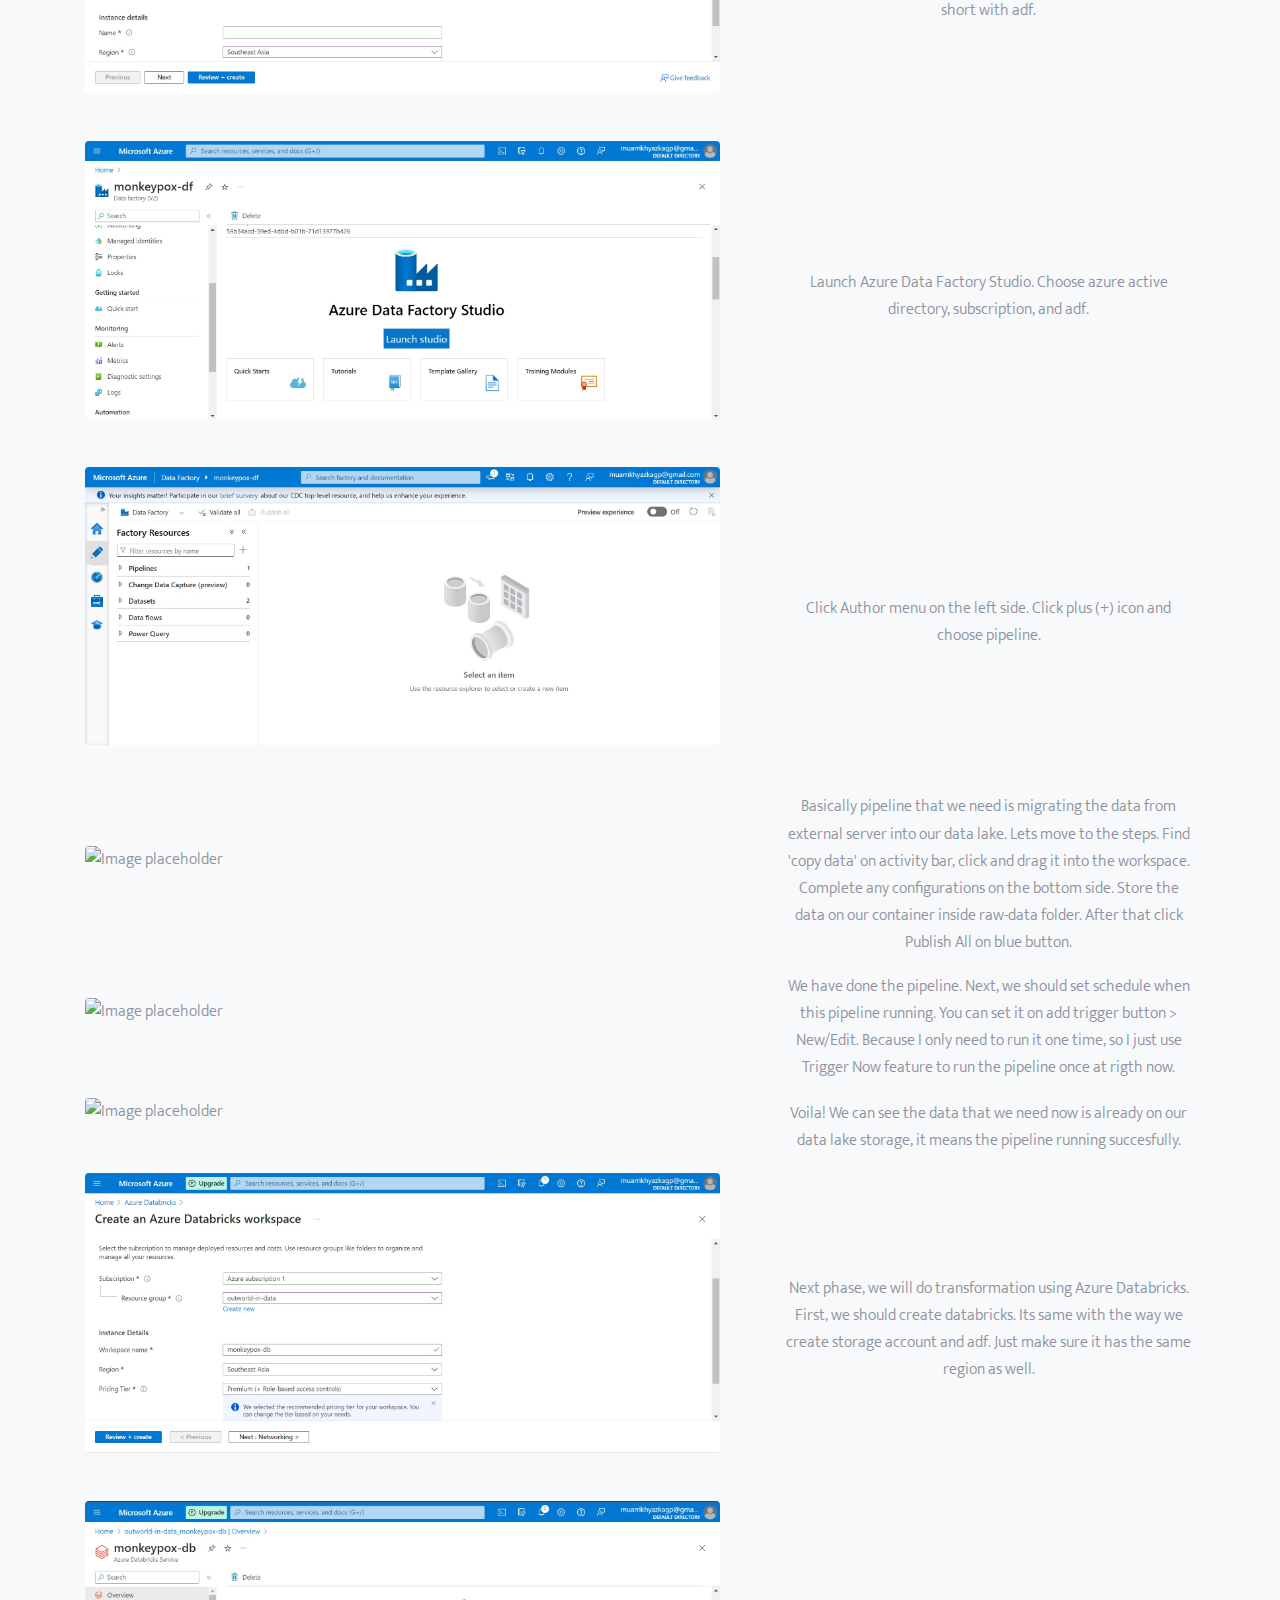
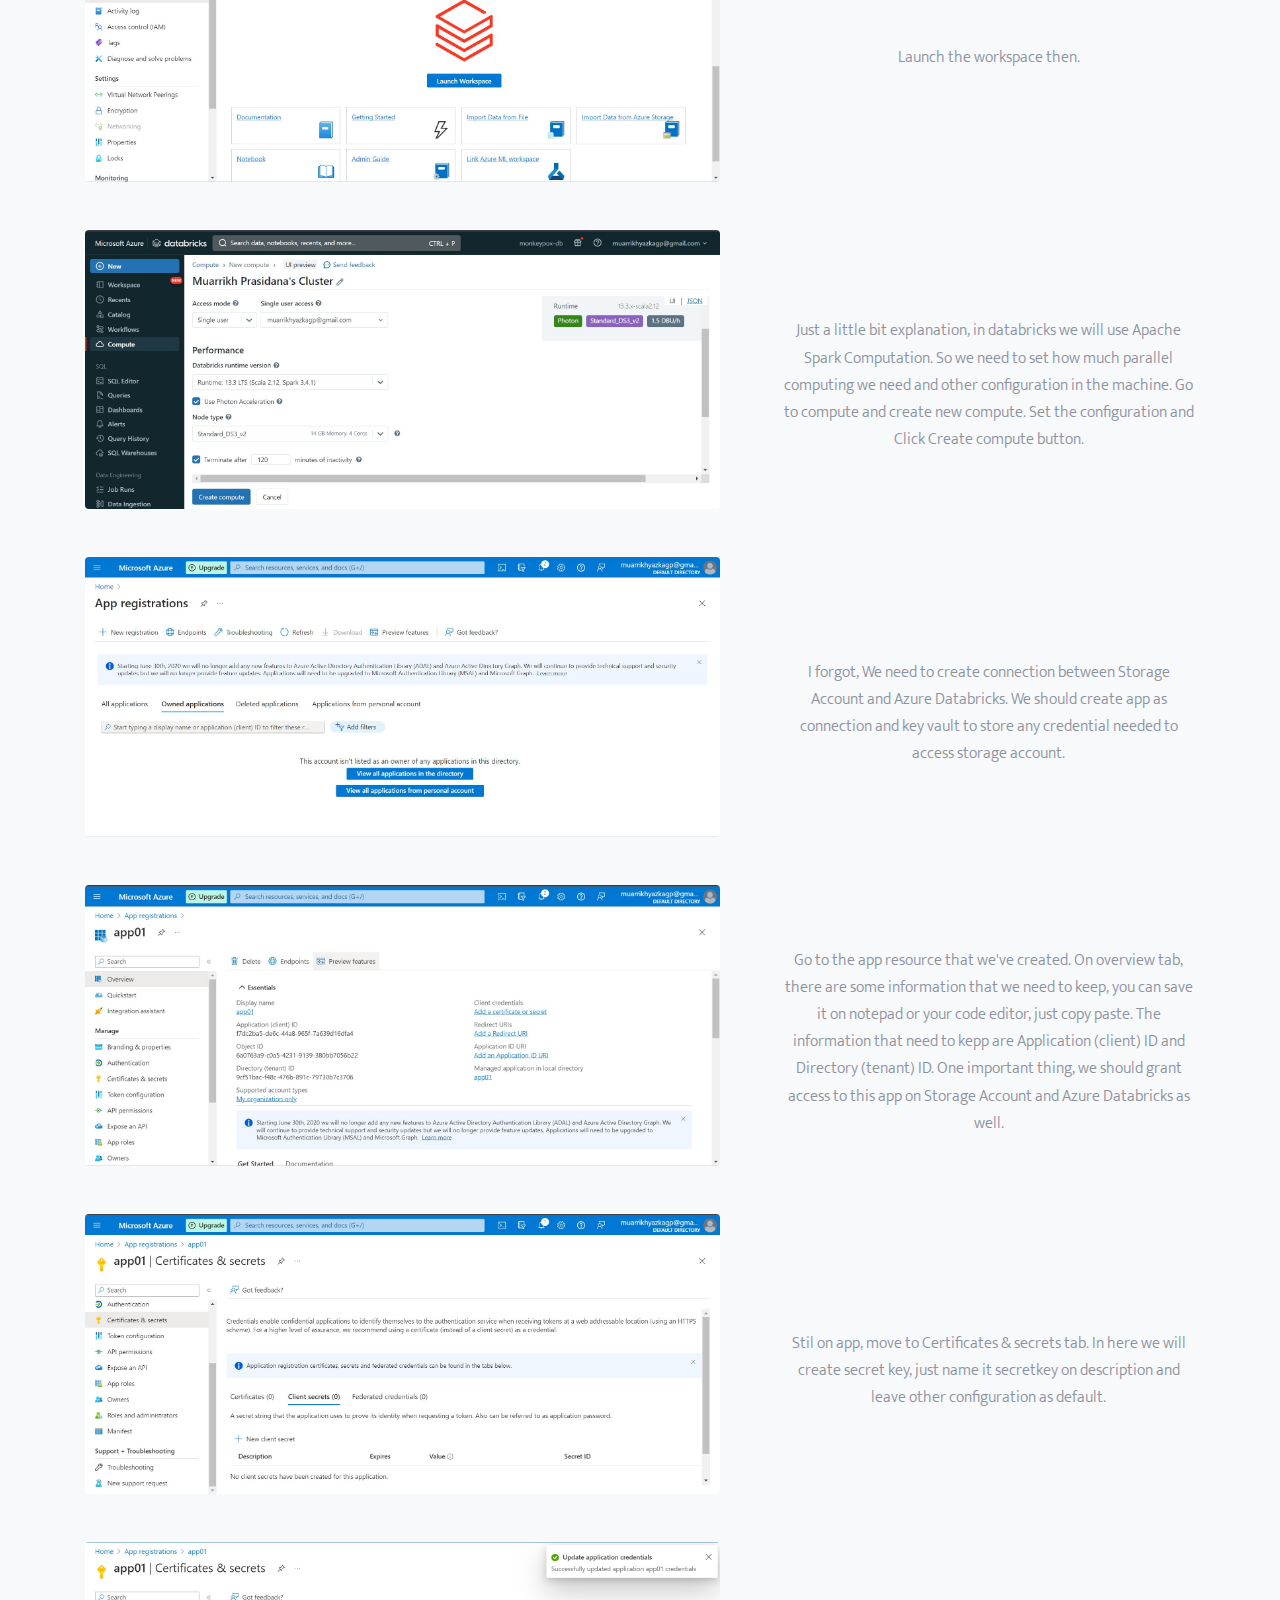
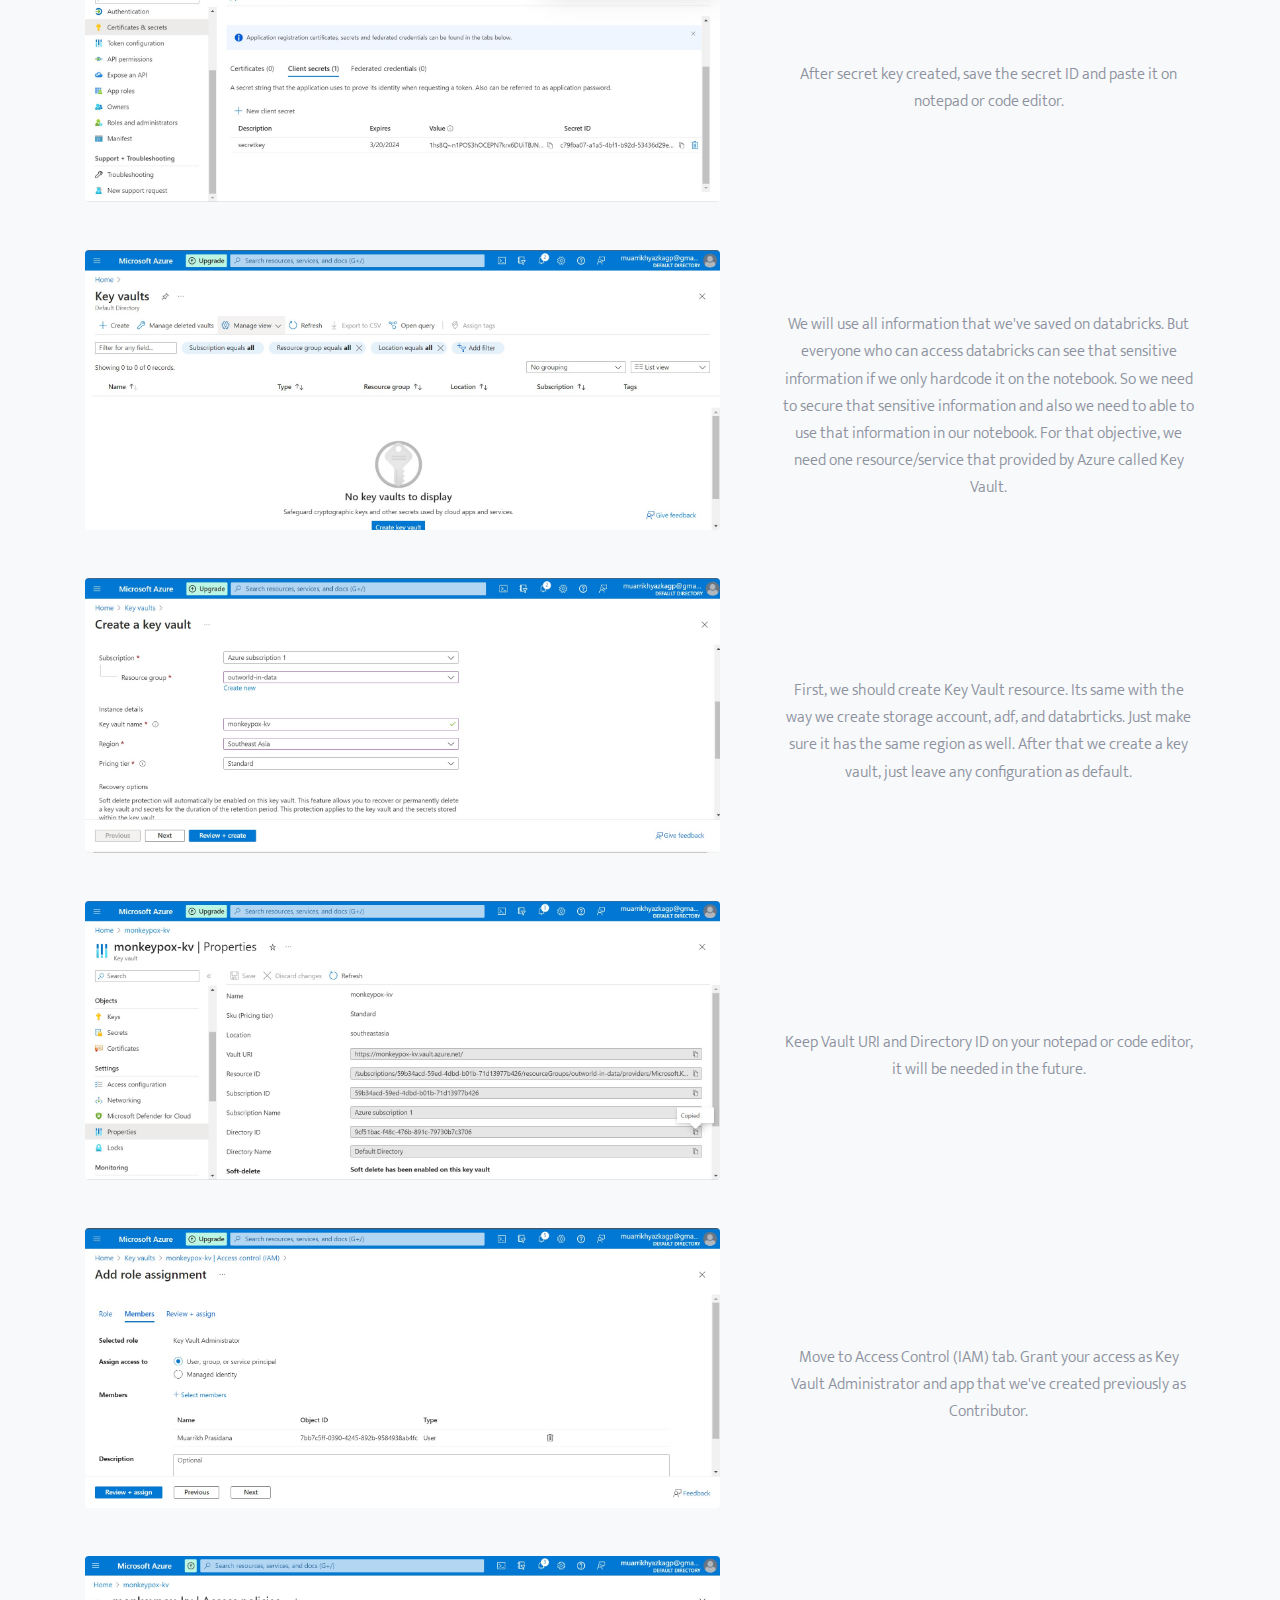
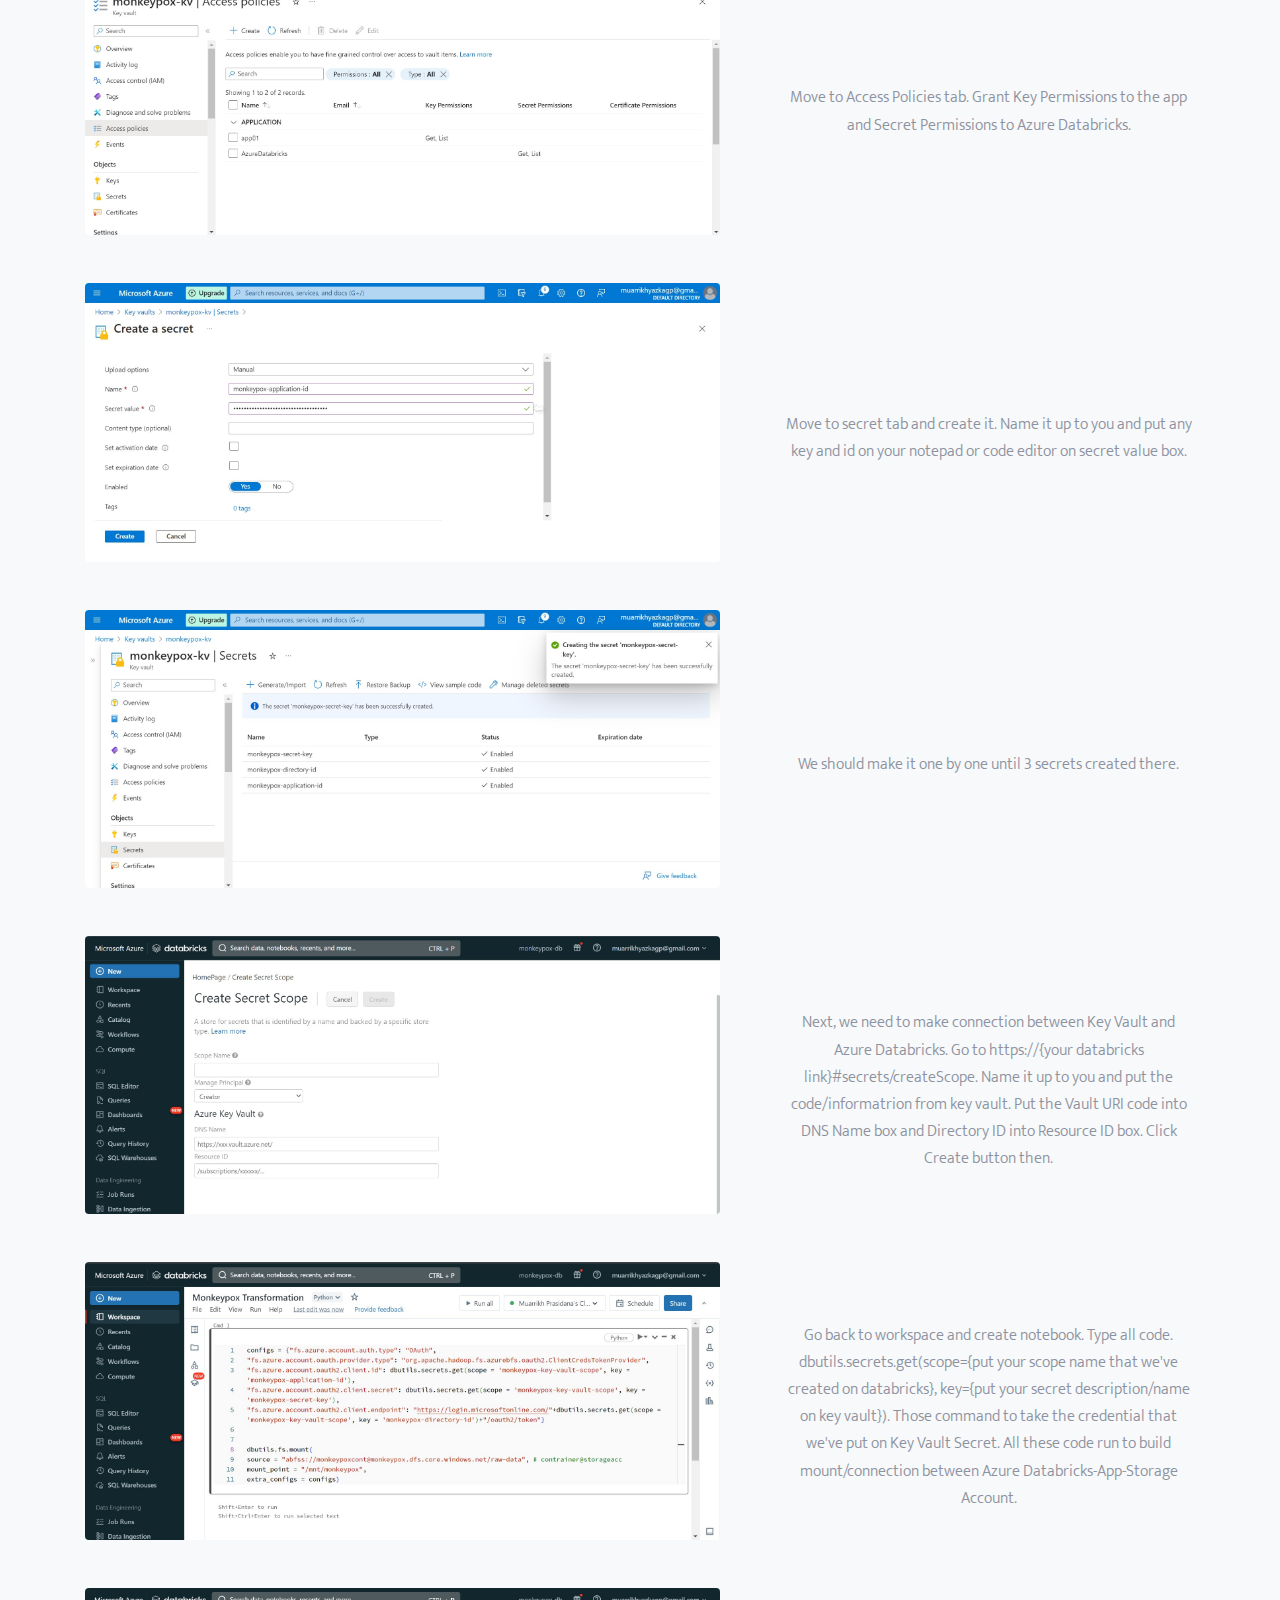
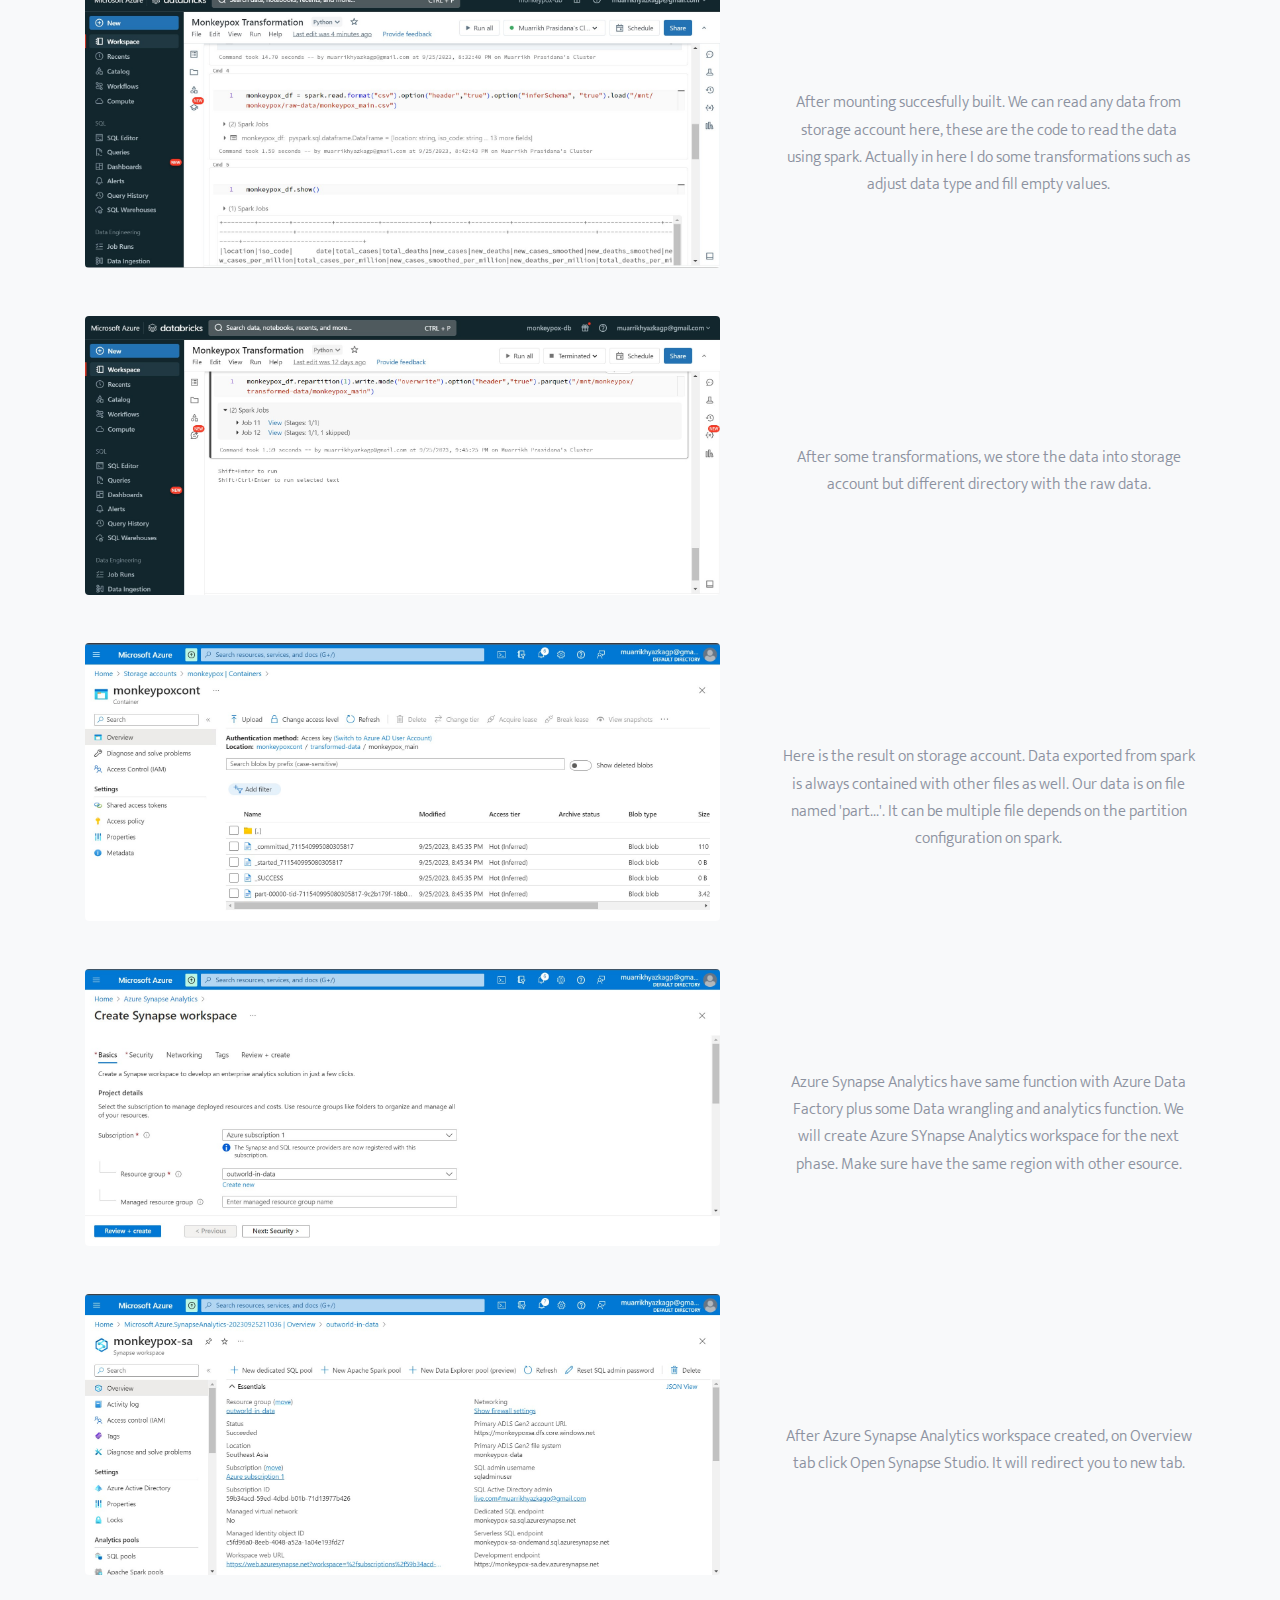
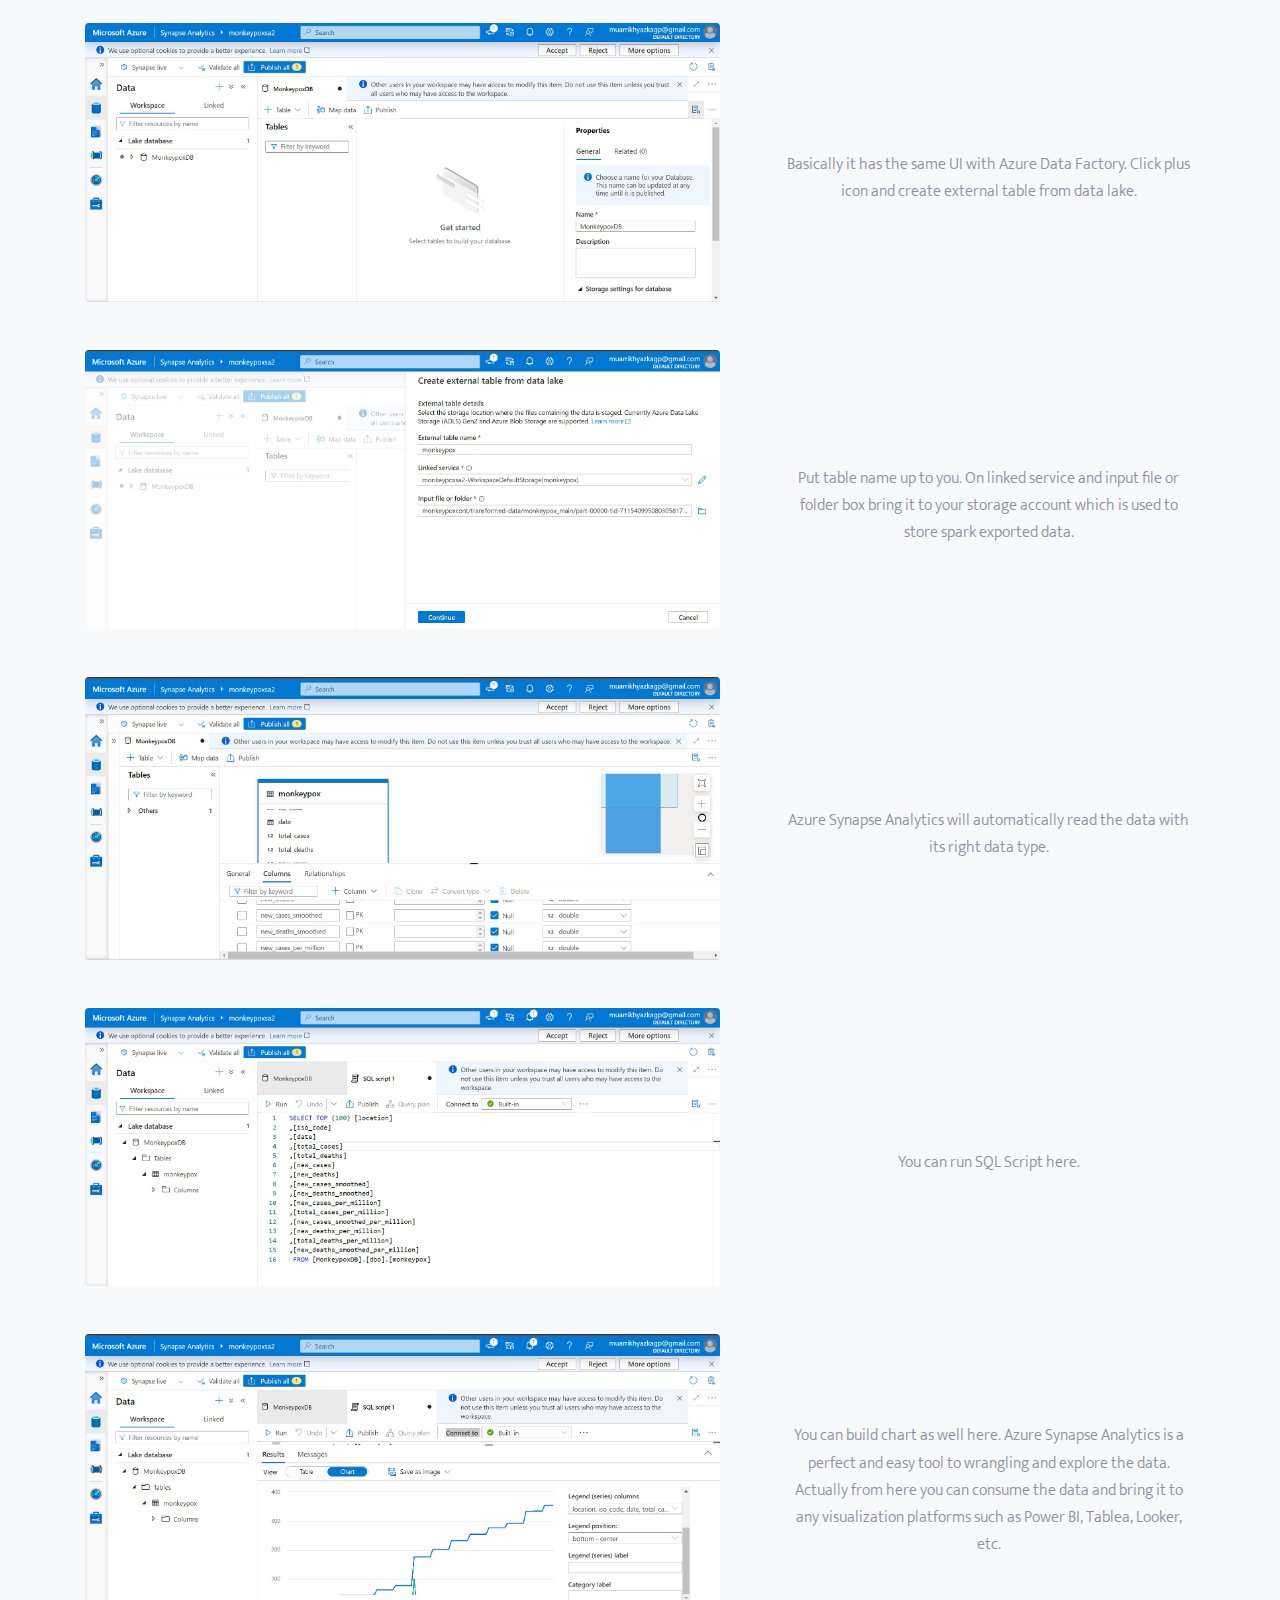
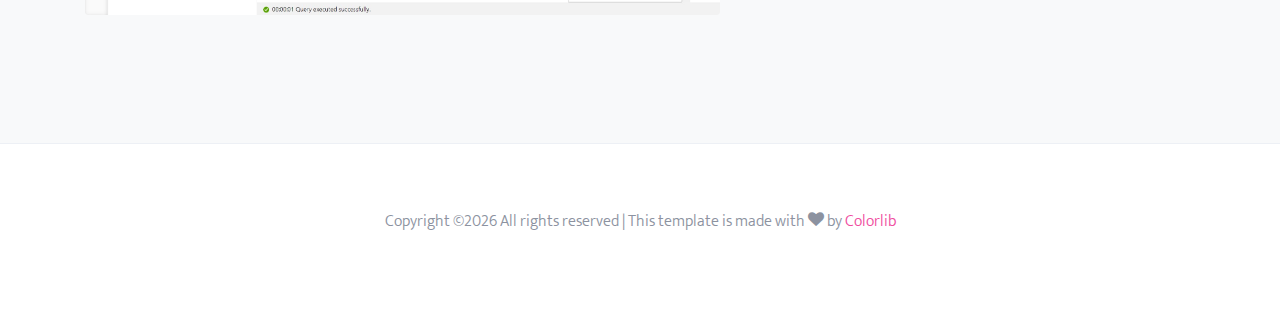
==== commit 8bbd7a8b: "complete azure" ====
--- a/azure.html
+++ b/azure.html
@@ -54,10 +54,10 @@
             <img src="images/azure/Azure Architecture.jpg" alt="Image placeholder" class="img-fluid rounded">
           </div>
           <div class="col-md-12 col-lg-5 text-center pl-md-5">
-            <h2><a href="#">50% less in all items</a></h2>
-            <p class="post-meta mb-4">By <a href="#">Carl Smith</a> <span class="block-8-sep">&bullet;</span> September 3, 2018</p>
-            <p>want to put Monkeypox Data into a good data warehouse and data pipelineLorem ipsum dolor sit amet, consectetur adipisicing elit. Quisquam iste dolor accusantium facere corporis ipsum animi deleniti fugiat. Ex, veniam?</p>
-            <p><a href="#" class="btn btn-primary btn-sm">Shop Now</a></p>
+            
+           
+            <p>The goal is want to put Monkeypox Data into a good data warehouse and data pipeline. Here on the left side is the architecture. We take the data from Outworld in Data, here is the link https://github.com/owid/monkeypox/blob/main/owid-monkeypox-data.csv . Actually, Azure Data Factory, Azure Databricks, and Azure Synapse Analytics can replace each other, but in this case just want to use all of these to give a clear picture of each tools/resources.</p>
+
           </div>
         </div>
         <div class="row align-items-center">
@@ -169,6 +169,206 @@
 
           </div>
         </div>
+        <div class="row align-items-center">
+          <div class="col-md-12 col-lg-7 mb-5">
+            <img src="images/azure/azure-16.jpg" alt="Image placeholder" class="img-fluid rounded">
+          </div>
+          <div class="col-md-12 col-lg-5 text-center pl-md-5">
+            <p>Go to the app resource that we've created. On overview tab, there are some information that we need to keep, you can save it on notepad or your code editor, just copy paste. The information that need to kepp are Application (client) ID and Directory (tenant) ID. One important thing, we should grant access to this app on Storage Account and Azure Databricks as well.</p>
+
+          </div>
+        </div>
+        <div class="row align-items-center">
+          <div class="col-md-12 col-lg-7 mb-5">
+            <img src="images/azure/azure-17.jpg" alt="Image placeholder" class="img-fluid rounded">
+          </div>
+          <div class="col-md-12 col-lg-5 text-center pl-md-5">
+            <p>Stil on app, move to Certificates & secrets tab. In here we will create secret key, just name it secretkey on description and leave other configuration as default.</p>
+
+          </div>
+        </div>
+        <div class="row align-items-center">
+          <div class="col-md-12 col-lg-7 mb-5">
+            <img src="images/azure/azure-19.jpg" alt="Image placeholder" class="img-fluid rounded">
+          </div>
+          <div class="col-md-12 col-lg-5 text-center pl-md-5">
+            <p>After secret key created, save the secret ID and paste it on notepad or code editor.</p>
+
+          </div>
+        </div>
+
+        <div class="row align-items-center">
+          <div class="col-md-12 col-lg-7 mb-5">
+            <img src="images/azure/azure-20.jpg" alt="Image placeholder" class="img-fluid rounded">
+          </div>
+          <div class="col-md-12 col-lg-5 text-center pl-md-5">
+            <p>We will use all information that we've saved on databricks. But everyone who can access databricks can see that sensitive information if we only hardcode it on the notebook. So we need to secure that sensitive information and also we need to able to use that information in our notebook. For that objective, we need one resource/service that provided by Azure called Key Vault.</p>
+
+          </div>
+        </div>
+        <div class="row align-items-center">
+          <div class="col-md-12 col-lg-7 mb-5">
+            <img src="images/azure/azure-21.jpg" alt="Image placeholder" class="img-fluid rounded">
+          </div>
+          <div class="col-md-12 col-lg-5 text-center pl-md-5">
+            <p>First, we should create Key Vault resource. Its same with the way we create storage account, adf, and databrticks. Just make sure it has the same region as well. After that we create a key vault, just leave any configuration as default.</p>
+
+          </div>
+        </div>
+        <div class="row align-items-center">
+          <div class="col-md-12 col-lg-7 mb-5">
+            <img src="images/azure/azure-23.jpg" alt="Image placeholder" class="img-fluid rounded">
+          </div>
+          <div class="col-md-12 col-lg-5 text-center pl-md-5">
+            <p>Keep Vault URI and Directory ID on your notepad or code editor, it will be needed in the future.</p>
+
+          </div>
+        </div>
+        <div class="row align-items-center">
+          <div class="col-md-12 col-lg-7 mb-5">
+            <img src="images/azure/azure-24.jpg" alt="Image placeholder" class="img-fluid rounded">
+          </div>
+          <div class="col-md-12 col-lg-5 text-center pl-md-5">
+            <p>Move to Access Control (IAM) tab. Grant your access as Key Vault Administrator and app that we've created previously as Contributor.</p>
+
+          </div>
+        </div>
+        <div class="row align-items-center">
+          <div class="col-md-12 col-lg-7 mb-5">
+            <img src="images/azure/azure-33.jpg" alt="Image placeholder" class="img-fluid rounded">
+          </div>
+          <div class="col-md-12 col-lg-5 text-center pl-md-5">
+            <p>Move to Access Policies tab. Grant Key Permissions to the app and Secret Permissions to Azure Databricks.</p>
+
+          </div>
+        </div>
+        <div class="row align-items-center">
+          <div class="col-md-12 col-lg-7 mb-5">
+            <img src="images/azure/azure-25.jpg" alt="Image placeholder" class="img-fluid rounded">
+          </div>
+          <div class="col-md-12 col-lg-5 text-center pl-md-5">
+            <p>Move to secret tab and create it. Name it up to you and put any key and id on your notepad or code editor on secret value box.</p>
+
+          </div>
+        </div>
+        <div class="row align-items-center">
+          <div class="col-md-12 col-lg-7 mb-5">
+            <img src="images/azure/azure-26.jpg" alt="Image placeholder" class="img-fluid rounded">
+          </div>
+          <div class="col-md-12 col-lg-5 text-center pl-md-5">
+            <p>We should make it one by one until 3 secrets created there.</p>
+
+          </div>
+        </div>
+        <div class="row align-items-center">
+          <div class="col-md-12 col-lg-7 mb-5">
+            <img src="images/azure/azure-27.jpg" alt="Image placeholder" class="img-fluid rounded">
+          </div>
+          <div class="col-md-12 col-lg-5 text-center pl-md-5">
+            <p>Next, we need to make connection between Key Vault and Azure Databricks. Go to https://{your databricks link}#secrets/createScope. Name it up to you and put the code/informatrion from key vault. Put the Vault URI code into DNS Name box and Directory ID into Resource ID box. Click Create button then.</p>
+
+          </div>
+        </div>
+        <div class="row align-items-center">
+          <div class="col-md-12 col-lg-7 mb-5">
+            <img src="images/azure/azure-29.jpg" alt="Image placeholder" class="img-fluid rounded">
+          </div>
+          <div class="col-md-12 col-lg-5 text-center pl-md-5">
+            <p>Go back to workspace and create notebook. Type all code. dbutils.secrets.get(scope={put your scope name that we've created on databricks}, key={put your secret description/name on key vault}). Those command to take the credential that we've put on Key Vault Secret. All these code run to build mount/connection between Azure Databricks-App-Storage Account.</p>
+
+          </div>
+        </div>
+        <div class="row align-items-center">
+          <div class="col-md-12 col-lg-7 mb-5">
+            <img src="images/azure/azure-34.jpg" alt="Image placeholder" class="img-fluid rounded">
+          </div>
+          <div class="col-md-12 col-lg-5 text-center pl-md-5">
+            <p>After mounting succesfully built. We can read any data from storage account here, these are the code to read the data using spark. Actually in here I do some transformations such as adjust data type and fill empty values.</p>
+
+          </div>
+        </div>
+        <div class="row align-items-center">
+          <div class="col-md-12 col-lg-7 mb-5">
+            <img src="images/azure/azure-341.jpg" alt="Image placeholder" class="img-fluid rounded">
+          </div>
+          <div class="col-md-12 col-lg-5 text-center pl-md-5">
+            <p>After some transformations, we store the data into storage account but different directory with the raw data.</p>
+
+          </div>
+        </div>
+        <div class="row align-items-center">
+          <div class="col-md-12 col-lg-7 mb-5">
+            <img src="images/azure/azure-36.jpg" alt="Image placeholder" class="img-fluid rounded">
+          </div>
+          <div class="col-md-12 col-lg-5 text-center pl-md-5">
+            <p>Here is the result on storage account. Data exported from spark is always contained with other files as well. Our data is on file named 'part...'. It can be multiple file depends on the partition configuration on spark.</p>
+
+          </div>
+        </div>
+        <div class="row align-items-center">
+          <div class="col-md-12 col-lg-7 mb-5">
+            <img src="images/azure/azure-37.jpg" alt="Image placeholder" class="img-fluid rounded">
+          </div>
+          <div class="col-md-12 col-lg-5 text-center pl-md-5">
+            <p>Azure Synapse Analytics have same function with Azure Data Factory plus some Data wrangling and analytics function. We will create Azure SYnapse Analytics workspace for the next phase. Make sure have the same region with other esource.</p>
+
+          </div>
+        </div>
+        <div class="row align-items-center">
+          <div class="col-md-12 col-lg-7 mb-5">
+            <img src="images/azure/azure-38.jpg" alt="Image placeholder" class="img-fluid rounded">
+          </div>
+          <div class="col-md-12 col-lg-5 text-center pl-md-5">
+            <p>After Azure Synapse Analytics workspace created, on Overview tab click Open Synapse Studio. It will redirect you to new tab.</p>
+
+          </div>
+        </div>
+        <div class="row align-items-center">
+          <div class="col-md-12 col-lg-7 mb-5">
+            <img src="images/azure/azure-39.jpg" alt="Image placeholder" class="img-fluid rounded">
+          </div>
+          <div class="col-md-12 col-lg-5 text-center pl-md-5">
+            <p>Basically it has the same UI with Azure Data Factory. Click plus icon and create external table from data lake.</p>
+
+          </div>
+        </div>
+        <div class="row align-items-center">
+          <div class="col-md-12 col-lg-7 mb-5">
+            <img src="images/azure/azure-40.jpg" alt="Image placeholder" class="img-fluid rounded">
+          </div>
+          <div class="col-md-12 col-lg-5 text-center pl-md-5">
+            <p>Put table name up to you. On linked service and input file or folder box bring it to your storage account which is used to store spark exported data.</p>
+
+          </div>
+        </div>
+        <div class="row align-items-center">
+          <div class="col-md-12 col-lg-7 mb-5">
+            <img src="images/azure/azure-41.jpg" alt="Image placeholder" class="img-fluid rounded">
+          </div>
+          <div class="col-md-12 col-lg-5 text-center pl-md-5">
+            <p>Azure Synapse Analytics will automatically read the data with its right data type.</p>
+
+          </div>
+        </div>
+        <div class="row align-items-center">
+          <div class="col-md-12 col-lg-7 mb-5">
+            <img src="images/azure/azure-42.jpg" alt="Image placeholder" class="img-fluid rounded">
+          </div>
+          <div class="col-md-12 col-lg-5 text-center pl-md-5">
+            <p>You can run SQL Script here.</p>
+
+          </div>
+        </div>
+        <div class="row align-items-center">
+          <div class="col-md-12 col-lg-7 mb-5">
+            <img src="images/azure/azure-44.jpg" alt="Image placeholder" class="img-fluid rounded">
+          </div>
+          <div class="col-md-12 col-lg-5 text-center pl-md-5">
+            <p>You can build chart as well here. Azure Synapse Analytics is a perfect and easy tool to wrangling and explore the data. Actually from here you can consume the data and bring it to any visualization platforms such as Power BI, Tablea, Looker, etc.</p>
+
+          </div>
+        </div>
+
       </div>
     </div>
 
@@ -179,18 +379,8 @@
     
     <footer class="site-footer border-top">
       <div class="container">
+        
         <div class="row text-center">
-        
-          
-          <div class="col-md-6 col-lg-12">
-            
-            
-            <h3 class="footer-heading mb-4">Feel free to reach out</h3>
-            <a href="mailto:muarrikhyazka@gmail.com">muarrikhyazka@gmail.com</a>
-
-          </div>
-        </div>
-        <div class="row pt-5 mt-5 text-center">
           <div class="col-md-12">
             <p>
             <!-- Link back to Colorlib can't be removed. Template is licensed under CC BY 3.0. -->
